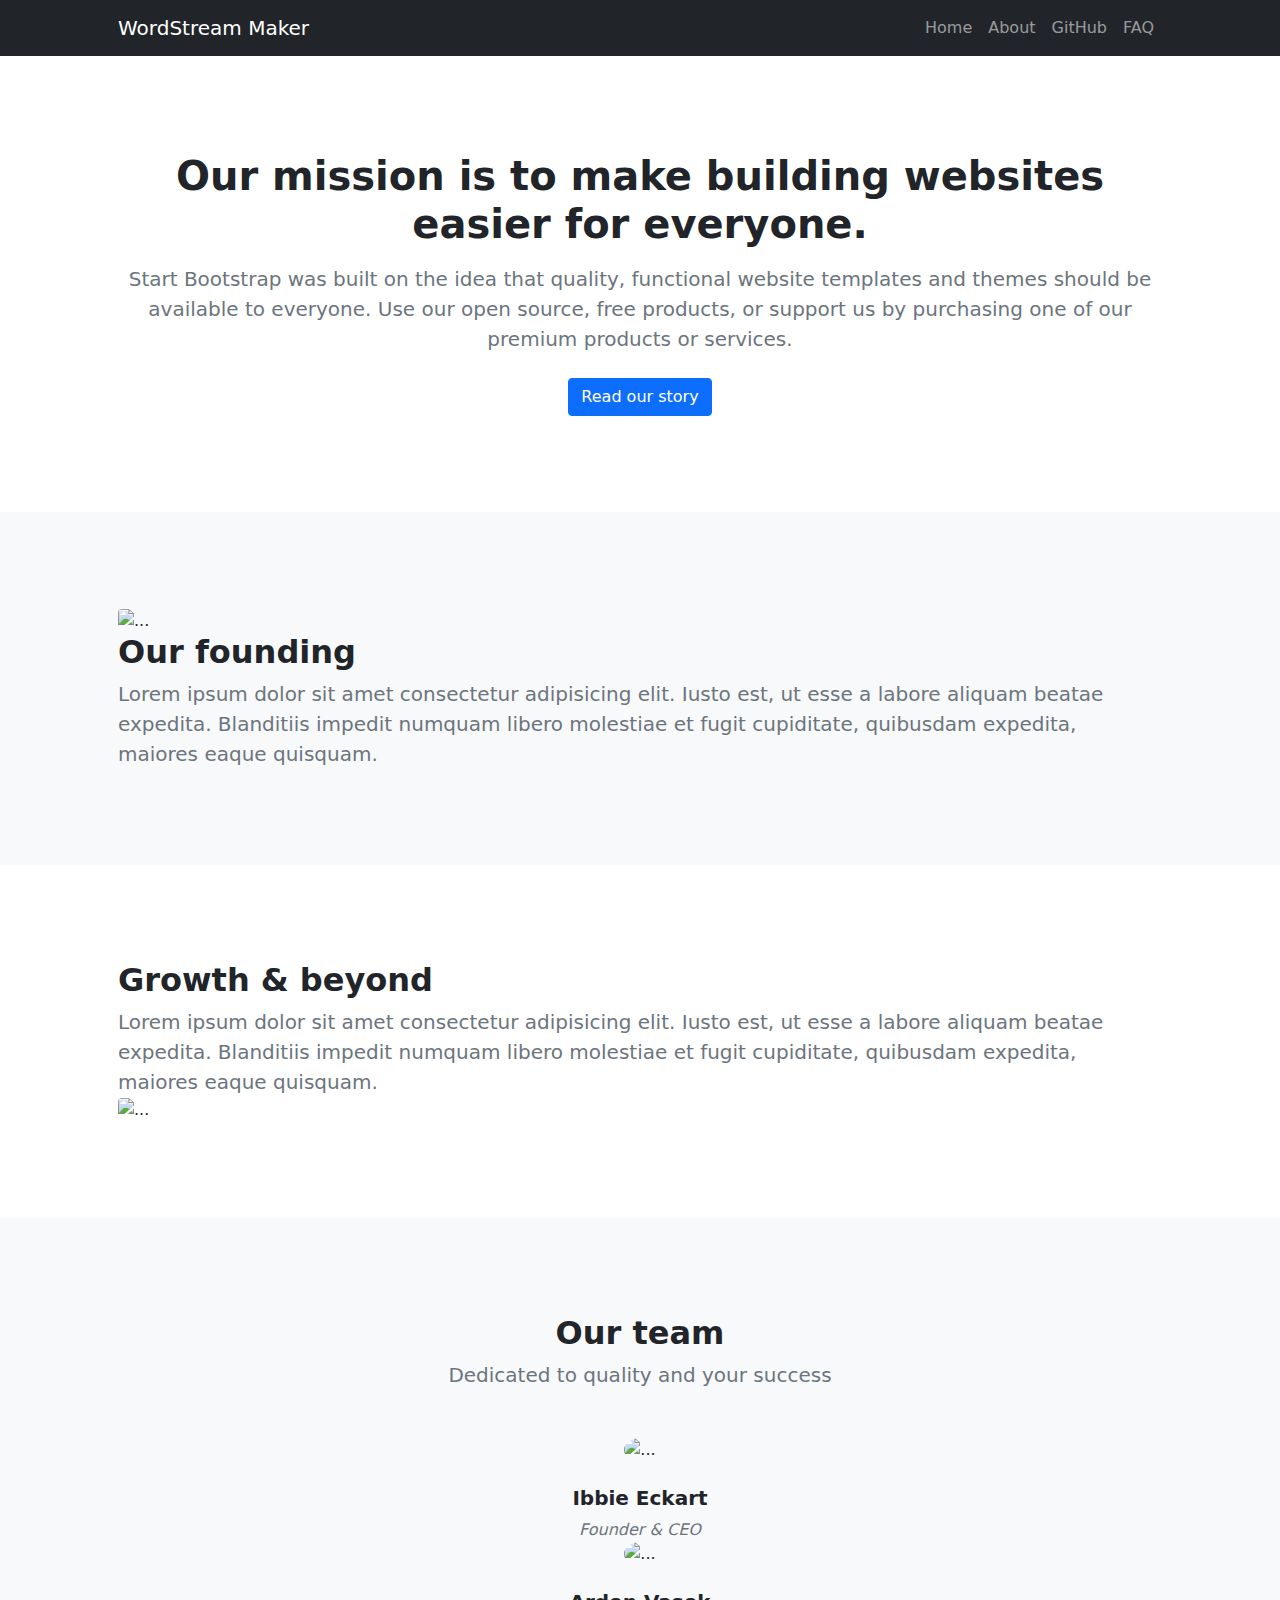
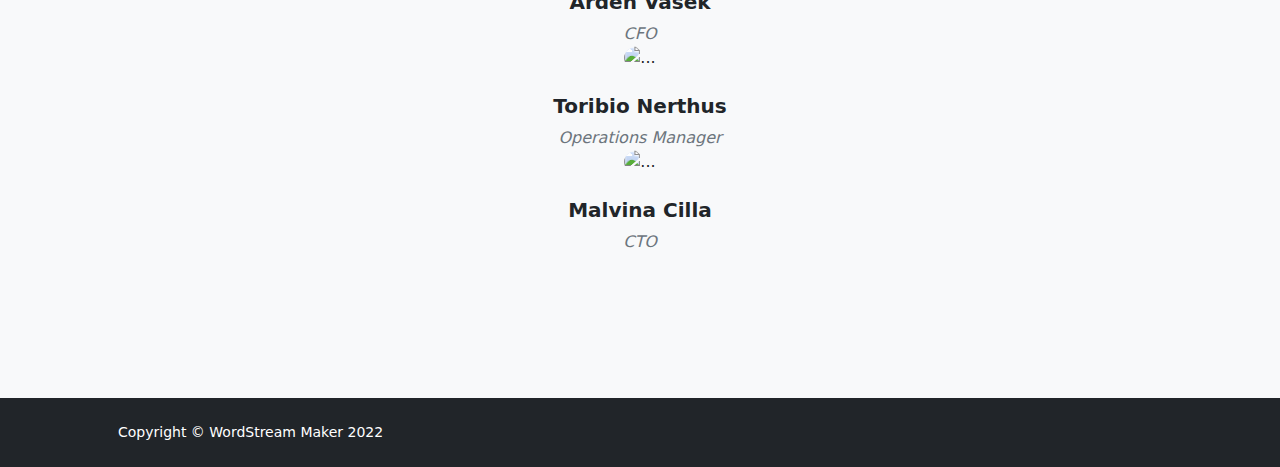
==== about.html @ 63442912 "minify css, add pages: about, faq, github" ====
<!DOCTYPE html>
<html lang="en">
    <head>
        <meta charset="utf-8" />
        <meta name="viewport" content="width=device-width, initial-scale=1, shrink-to-fit=no" />
        <meta name="description" content="" />
        <meta name="author" content="" />
		<title>WordStream Maker</title>        <!-- Favicon-->
        <link rel="icon" type="image/x-icon" href="assets/favicon.ico" />
        <!-- Bootstrap icons-->
        <link href="https://cdn.jsdelivr.net/npm/bootstrap-icons@1.5.0/font/bootstrap-icons.css" rel="stylesheet" />
        <!-- Core theme CSS (includes Bootstrap)-->
        <link href="css/template.css" rel="stylesheet" />
    </head>
    <body class="d-flex flex-column">
        <main class="flex-shrink-0">
            <!-- Navigation-->
            <nav class="navbar navbar-expand-lg navbar-dark bg-dark">
                <div class="container px-5">
                    <a class="navbar-brand" href="index.html">WordStream Maker</a>
                    <button class="navbar-toggler" type="button" data-bs-toggle="collapse" data-bs-target="#navbarSupportedContent" aria-controls="navbarSupportedContent" aria-expanded="false" aria-label="Toggle navigation"><span class="navbar-toggler-icon"></span></button>
                    <div class="collapse navbar-collapse" id="navbarSupportedContent">
                        <ul class="navbar-nav ms-auto mb-2 mb-lg-0">
                            <li class="nav-item"><a class="nav-link" href="index.html">Home</a></li>
                            <li class="nav-item"><a class="nav-link" href="about.html">About</a></li>
							<li class="nav-item"><a class="nav-link" href="https://github.com/huyen-nguyen/maker" target="_blank">GitHub</a></li>
                            <li class="nav-item"><a class="nav-link" href="faq.html">FAQ</a></li>
                        </ul>
                    </div>
                </div>
            </nav>
            <!-- Header-->
            <header class="py-5">
                <div class="container px-5">
                    <div class="row justify-content-center">
                        <div class="col-lg-8 col-xxl-6">
                            <div class="text-center my-5">
                                <h1 class="fw-bolder mb-3">Our mission is to make building websites easier for everyone.</h1>
                                <p class="lead fw-normal text-muted mb-4">Start Bootstrap was built on the idea that quality, functional website templates and themes should be available to everyone. Use our open source, free products, or support us by purchasing one of our premium products or services.</p>
                                <a class="btn btn-primary btn-lg" href="#scroll-target">Read our story</a>
                            </div>
                        </div>
                    </div>
                </div>
            </header>
            <!-- About section one-->
            <section class="py-5 bg-light" id="scroll-target">
                <div class="container px-5 my-5">
                    <div class="row gx-5 align-items-center">
                        <div class="col-lg-6"><img class="img-fluid rounded mb-5 mb-lg-0" src="https://dummyimage.com/600x400/343a40/6c757d" alt="..." /></div>
                        <div class="col-lg-6">
                            <h2 class="fw-bolder">Our founding</h2>
                            <p class="lead fw-normal text-muted mb-0">Lorem ipsum dolor sit amet consectetur adipisicing elit. Iusto est, ut esse a labore aliquam beatae expedita. Blanditiis impedit numquam libero molestiae et fugit cupiditate, quibusdam expedita, maiores eaque quisquam.</p>
                        </div>
                    </div>
                </div>
            </section>
            <!-- About section two-->
            <section class="py-5">
                <div class="container px-5 my-5">
                    <div class="row gx-5 align-items-center">
                        <div class="col-lg-6 order-first order-lg-last"><img class="img-fluid rounded mb-5 mb-lg-0" src="https://dummyimage.com/600x400/343a40/6c757d" alt="..." /></div>
                        <div class="col-lg-6">
                            <h2 class="fw-bolder">Growth &amp; beyond</h2>
                            <p class="lead fw-normal text-muted mb-0">Lorem ipsum dolor sit amet consectetur adipisicing elit. Iusto est, ut esse a labore aliquam beatae expedita. Blanditiis impedit numquam libero molestiae et fugit cupiditate, quibusdam expedita, maiores eaque quisquam.</p>
                        </div>
                    </div>
                </div>
            </section>
            <!-- Team members section-->
            <section class="py-5 bg-light">
                <div class="container px-5 my-5">
                    <div class="text-center">
                        <h2 class="fw-bolder">Our team</h2>
                        <p class="lead fw-normal text-muted mb-5">Dedicated to quality and your success</p>
                    </div>
                    <div class="row gx-5 row-cols-1 row-cols-sm-2 row-cols-xl-4 justify-content-center">
                        <div class="col mb-5 mb-5 mb-xl-0">
                            <div class="text-center">
                                <img class="img-fluid rounded-circle mb-4 px-4" src="https://dummyimage.com/150x150/ced4da/6c757d" alt="..." />
                                <h5 class="fw-bolder">Ibbie Eckart</h5>
                                <div class="fst-italic text-muted">Founder &amp; CEO</div>
                            </div>
                        </div>
                        <div class="col mb-5 mb-5 mb-xl-0">
                            <div class="text-center">
                                <img class="img-fluid rounded-circle mb-4 px-4" src="https://dummyimage.com/150x150/ced4da/6c757d" alt="..." />
                                <h5 class="fw-bolder">Arden Vasek</h5>
                                <div class="fst-italic text-muted">CFO</div>
                            </div>
                        </div>
                        <div class="col mb-5 mb-5 mb-sm-0">
                            <div class="text-center">
                                <img class="img-fluid rounded-circle mb-4 px-4" src="https://dummyimage.com/150x150/ced4da/6c757d" alt="..." />
                                <h5 class="fw-bolder">Toribio Nerthus</h5>
                                <div class="fst-italic text-muted">Operations Manager</div>
                            </div>
                        </div>
                        <div class="col mb-5">
                            <div class="text-center">
                                <img class="img-fluid rounded-circle mb-4 px-4" src="https://dummyimage.com/150x150/ced4da/6c757d" alt="..." />
                                <h5 class="fw-bolder">Malvina Cilla</h5>
                                <div class="fst-italic text-muted">CTO</div>
                            </div>
                        </div>
                    </div>
                </div>
            </section>
        </main>
        <!-- Footer-->
        <footer class="bg-dark py-4 mt-auto">
            <div class="container px-5">
                <div class="row align-items-center justify-content-between flex-column flex-sm-row">
					<div class="col-auto"><div class="small m-0 text-white">Copyright &copy; WordStream Maker 2022</div></div>
                </div>
            </div>
        </footer>
        <!-- Bootstrap core JS-->
        <script src="https://cdn.jsdelivr.net/npm/bootstrap@5.1.3/dist/js/bootstrap.bundle.min.js"></script>
        <!-- Core theme JS-->
        <script src="js/scripts.js"></script>
    </body>
</html>
---- css/template.css ----
@charset "UTF-8";/*!
* Start Bootstrap - Modern Business v5.0.6 (https://startbootstrap.com/template-overviews/modern-business)
* Copyright 2013-2022 Start Bootstrap
* Licensed under MIT (https://github.com/StartBootstrap/startbootstrap-modern-business/blob/master/LICENSE)
*//*!
 * Bootstrap v5.1.3 (https://getbootstrap.com/)
 * Copyright 2011-2021 The Bootstrap Authors
 * Copyright 2011-2021 Twitter, Inc.
 * Licensed under MIT (https://github.com/twbs/bootstrap/blob/main/LICENSE)
 */dd,legend{margin-bottom:.5rem}progress,sub,sup{vertical-align:baseline}.img-fluid,.img-thumbnail{max-width:100%;height:auto}.g-0,.gy-0,.row{--bs-gutter-y:0}.btn-check,.form-floating>label{position:absolute;pointer-events:none}.dropdown-header,.dropdown-item,.dropdown-toggle,.input-group-text,.navbar-brand{white-space:nowrap}.card,code{word-wrap:break-word}.breadcrumb,.carousel-indicators,.dropdown-menu,.nav,.navbar-nav,.pagination{list-style:none}.text-black,.text-black-50,.text-body,.text-danger,.text-dark,.text-info,.text-light,.text-muted,.text-primary,.text-reset,.text-secondary,.text-success,.text-warning,.text-white,.text-white-50{--bs-text-opacity:1}.bg-black,.bg-body,.bg-danger,.bg-dark,.bg-info,.bg-light,.bg-primary,.bg-secondary,.bg-success,.bg-transparent,.bg-warning,.bg-white{--bs-bg-opacity:1}:root{--bs-blue:#0d6efd;--bs-indigo:#6610f2;--bs-purple:#6f42c1;--bs-pink:#d63384;--bs-red:#dc3545;--bs-orange:#fd7e14;--bs-yellow:#ffc107;--bs-green:#198754;--bs-teal:#20c997;--bs-cyan:#0dcaf0;--bs-white:#fff;--bs-gray:#6c757d;--bs-gray-dark:#343a40;--bs-gray-100:#f8f9fa;--bs-gray-200:#e9ecef;--bs-gray-300:#dee2e6;--bs-gray-400:#ced4da;--bs-gray-500:#adb5bd;--bs-gray-600:#6c757d;--bs-gray-700:#495057;--bs-gray-800:#343a40;--bs-gray-900:#212529;--bs-primary:#0d6efd;--bs-secondary:#6c757d;--bs-success:#198754;--bs-info:#0dcaf0;--bs-warning:#ffc107;--bs-danger:#dc3545;--bs-light:#f8f9fa;--bs-dark:#212529;--bs-primary-rgb:13,110,253;--bs-secondary-rgb:108,117,125;--bs-success-rgb:25,135,84;--bs-info-rgb:13,202,240;--bs-warning-rgb:255,193,7;--bs-danger-rgb:220,53,69;--bs-light-rgb:248,249,250;--bs-dark-rgb:33,37,41;--bs-white-rgb:255,255,255;--bs-black-rgb:0,0,0;--bs-body-color-rgb:33,37,41;--bs-body-bg-rgb:255,255,255;--bs-font-sans-serif:system-ui,-apple-system,"Segoe UI",Roboto,"Helvetica Neue",Arial,"Noto Sans","Liberation Sans",sans-serif,"Apple Color Emoji","Segoe UI Emoji","Segoe UI Symbol","Noto Color Emoji";--bs-font-monospace:SFMono-Regular,Menlo,Monaco,Consolas,"Liberation Mono","Courier New",monospace;--bs-gradient:linear-gradient(180deg, rgba(255, 255, 255, 0.15), rgba(255, 255, 255, 0));--bs-body-font-family:var(--bs-font-sans-serif);--bs-body-font-size:1rem;--bs-body-font-weight:400;--bs-body-line-height:1.5;--bs-body-color:#212529;--bs-body-bg:#fff}*,::after,::before{box-sizing:border-box}@media (prefers-reduced-motion:no-preference){:root{scroll-behavior:smooth}}body{margin:0;font-family:var(--bs-body-font-family);font-size:var(--bs-body-font-size);font-weight:var(--bs-body-font-weight);line-height:var(--bs-body-line-height);color:var(--bs-body-color);text-align:var(--bs-body-text-align);background-color:var(--bs-body-bg);-webkit-text-size-adjust:100%;-webkit-tap-highlight-color:transparent}.alert-heading,a>code,hr,pre code{color:inherit}hr{margin:1rem 0;background-color:currentColor;border:0;opacity:.25}hr:not([size]){height:1px}.h1,.h2,.h3,.h4,.h5,.h6,h1,h2,h3,h4,h5,h6{margin-top:0;margin-bottom:.5rem;font-weight:500;line-height:1.2}address,dl,ol,p,ul{margin-bottom:1rem}.alert-link,dt,kbd kbd{font-weight:700}address,legend{line-height:inherit}.h1,h1{font-size:calc(1.375rem + 1.5vw)}.h2,h2{font-size:calc(1.325rem + .9vw)}.h3,h3{font-size:calc(1.3rem + .6vw)}.h4,h4{font-size:calc(1.275rem + .3vw)}.h5,h5{font-size:1.25rem}.h6,h6{font-size:1rem}dl,ol,p,ul{margin-top:0}abbr[data-bs-original-title],abbr[title]{-webkit-text-decoration:underline dotted;text-decoration:underline dotted;cursor:help;-webkit-text-decoration-skip-ink:none;text-decoration-skip-ink:none}.btn,.form-control-color:not(:disabled):not([readonly]),.form-control[type=file]:not(:disabled):not([readonly]),[role=button],[type=button]:not(:disabled),[type=reset]:not(:disabled),[type=submit]:not(:disabled),button:not(:disabled),summary{cursor:pointer}address{font-style:normal}ol,ul{padding-left:2rem}.accordion-header,.blockquote>:last-child,.card-text:last-child,ol ol,ol ul,ul ol,ul ul{margin-bottom:0}dd{margin-left:0}blockquote,figure{margin:0 0 1rem}.blockquote,.blockquote-footer,pre{margin-bottom:1rem}b,strong{font-weight:bolder}.small,small{font-size:.875em}.mark,mark{padding:.2em;background-color:#fcf8e3}sub,sup{position:relative;font-size:.75em;line-height:0}sub{bottom:-.25em}sup{top:-.5em}a{color:#0d6efd;text-decoration:underline}.btn-link:hover,.link-primary:focus,.link-primary:hover,.nav-link:focus,.nav-link:hover,a:hover{color:#0a58ca}a:not([href]):not([class]),a:not([href]):not([class]):hover{color:inherit;text-decoration:none}code,kbd,pre,samp{font-family:var(--bs-font-monospace);font-size:1em;direction:ltr;unicode-bidi:bidi-override}code,kbd,pre{font-size:.875em}pre{display:block;margin-top:0;overflow:auto}pre code{font-size:inherit;word-break:normal}code{color:#d63384}kbd{padding:.2rem .4rem;color:#fff;background-color:#212529;border-radius:.2rem}kbd kbd{padding:0;font-size:1em}img,svg{vertical-align:middle}table{caption-side:bottom;border-collapse:collapse}caption{padding-top:.5rem;padding-bottom:.5rem;color:#6c757d;text-align:left}th{text-align:inherit;text-align:-webkit-match-parent}tbody,td,tfoot,th,thead,tr{border:0 solid;border-color:inherit}.figure,.list-inline-item,label,output{display:inline-block}.accordion-flush .accordion-item .accordion-button,.list-group-flush,.modal-fullscreen .modal-footer,.modal-fullscreen .modal-header,button{border-radius:0}fieldset,iframe{border:0}.form-range:focus,button:focus:not(:focus-visible){outline:0}button,input,optgroup,select,textarea{margin:0;font-family:inherit;font-size:inherit;line-height:inherit}button,select{text-transform:none}select{word-wrap:normal}.carousel-indicators .active,select:disabled{opacity:1}[list]::-webkit-calendar-picker-indicator{display:none}[type=button],[type=reset],[type=submit],button{-webkit-appearance:button}::-moz-focus-inner{padding:0;border-style:none}textarea{resize:vertical}fieldset{min-width:0;padding:0;margin:0}legend{float:left;width:100%;padding:0;font-size:calc(1.275rem + .3vw)}legend+*{clear:left}::-webkit-datetime-edit-day-field,::-webkit-datetime-edit-fields-wrapper,::-webkit-datetime-edit-hour-field,::-webkit-datetime-edit-minute,::-webkit-datetime-edit-month-field,::-webkit-datetime-edit-text,::-webkit-datetime-edit-year-field{padding:0}::-webkit-inner-spin-button{height:auto}[type=search]{outline-offset:-2px;-webkit-appearance:textfield}::-webkit-search-decoration{-webkit-appearance:none}::-webkit-color-swatch-wrapper{padding:0}::-webkit-file-upload-button{font:inherit;font:inherit;-webkit-appearance:button}::file-selector-button{font:inherit}.display-1,.display-2,.display-3,.display-4,.display-5,.display-6{font-weight:300;line-height:1.2}summary{display:list-item}.d-none,[hidden]{display:none!important}.lead{font-size:1.25rem;font-weight:300}.display-1{font-size:calc(1.625rem + 4.5vw)}.display-2{font-size:calc(1.575rem + 3.9vw)}.display-3{font-size:calc(1.525rem + 3.3vw)}.display-4{font-size:calc(1.475rem + 2.7vw)}.display-5{font-size:calc(1.425rem + 2.1vw)}.display-6{font-size:calc(1.375rem + 1.5vw)}.btn,.btn-link,.dropdown-item,.form-control,.form-select{font-weight:400}.list-inline,.list-unstyled{padding-left:0;list-style:none}.list-inline-item:not(:last-child){margin-right:.5rem}.initialism{font-size:.875em;text-transform:uppercase}.blockquote{font-size:1.25rem}.blockquote-footer,.figure-caption{font-size:.875em;color:#6c757d}.blockquote-footer{margin-top:-1rem}.blockquote-footer::before{content:"— "}.img-thumbnail{padding:.25rem;background-color:#fff;border:1px solid #dee2e6;border-radius:.25rem}.figure-img{margin-bottom:.5rem;line-height:1}.container,.container-fluid,.container-lg,.container-md,.container-sm,.container-xl,.container-xxl{width:100%;padding-right:var(--bs-gutter-x,.75rem);padding-left:var(--bs-gutter-x,.75rem);margin-right:auto;margin-left:auto}@media (min-width:576px){.container,.container-sm{max-width:540px}.col-sm{flex:1 0 0%}.col-sm-auto,.row-cols-sm-auto>*{flex:0 0 auto;width:auto}.col-sm-12,.row-cols-sm-1>*{flex:0 0 auto;width:100%}.col-sm-6,.row-cols-sm-2>*{flex:0 0 auto;width:50%}.row-cols-sm-3>*{flex:0 0 auto;width:33.3333333333%}.col-sm-3,.row-cols-sm-4>*{flex:0 0 auto;width:25%}.row-cols-sm-5>*{flex:0 0 auto;width:20%}.row-cols-sm-6>*{flex:0 0 auto;width:16.6666666667%}.col-sm-1{flex:0 0 auto;width:8.33333333%}.col-sm-2{flex:0 0 auto;width:16.66666667%}.col-sm-4{flex:0 0 auto;width:33.33333333%}.col-sm-5{flex:0 0 auto;width:41.66666667%}.col-sm-7{flex:0 0 auto;width:58.33333333%}.col-sm-8{flex:0 0 auto;width:66.66666667%}.col-sm-9{flex:0 0 auto;width:75%}.col-sm-10{flex:0 0 auto;width:83.33333333%}.col-sm-11{flex:0 0 auto;width:91.66666667%}.offset-sm-0{margin-left:0}.offset-sm-1{margin-left:8.33333333%}.offset-sm-2{margin-left:16.66666667%}.offset-sm-3{margin-left:25%}.offset-sm-4{margin-left:33.33333333%}.offset-sm-5{margin-left:41.66666667%}.offset-sm-6{margin-left:50%}.offset-sm-7{margin-left:58.33333333%}.offset-sm-8{margin-left:66.66666667%}.offset-sm-9{margin-left:75%}.offset-sm-10{margin-left:83.33333333%}.offset-sm-11{margin-left:91.66666667%}.g-sm-0,.gx-sm-0{--bs-gutter-x:0}.g-sm-0,.gy-sm-0{--bs-gutter-y:0}.g-sm-1,.gx-sm-1{--bs-gutter-x:0.25rem}.g-sm-1,.gy-sm-1{--bs-gutter-y:0.25rem}.g-sm-2,.gx-sm-2{--bs-gutter-x:0.5rem}.g-sm-2,.gy-sm-2{--bs-gutter-y:0.5rem}.g-sm-3,.gx-sm-3{--bs-gutter-x:1rem}.g-sm-3,.gy-sm-3{--bs-gutter-y:1rem}.g-sm-4,.gx-sm-4{--bs-gutter-x:1.5rem}.g-sm-4,.gy-sm-4{--bs-gutter-y:1.5rem}.g-sm-5,.gx-sm-5{--bs-gutter-x:3rem}.g-sm-5,.gy-sm-5{--bs-gutter-y:3rem}}@media (min-width:768px){.container,.container-md,.container-sm{max-width:720px}.col-md{flex:1 0 0%}.col-md-auto,.row-cols-md-auto>*{flex:0 0 auto;width:auto}.col-md-12,.row-cols-md-1>*{flex:0 0 auto;width:100%}.col-md-6,.row-cols-md-2>*{flex:0 0 auto;width:50%}.row-cols-md-3>*{flex:0 0 auto;width:33.3333333333%}.col-md-3,.row-cols-md-4>*{flex:0 0 auto;width:25%}.row-cols-md-5>*{flex:0 0 auto;width:20%}.row-cols-md-6>*{flex:0 0 auto;width:16.6666666667%}.col-md-1{flex:0 0 auto;width:8.33333333%}.col-md-2{flex:0 0 auto;width:16.66666667%}.col-md-4{flex:0 0 auto;width:33.33333333%}.col-md-5{flex:0 0 auto;width:41.66666667%}.col-md-7{flex:0 0 auto;width:58.33333333%}.col-md-8{flex:0 0 auto;width:66.66666667%}.col-md-9{flex:0 0 auto;width:75%}.col-md-10{flex:0 0 auto;width:83.33333333%}.col-md-11{flex:0 0 auto;width:91.66666667%}.offset-md-0{margin-left:0}.offset-md-1{margin-left:8.33333333%}.offset-md-2{margin-left:16.66666667%}.offset-md-3{margin-left:25%}.offset-md-4{margin-left:33.33333333%}.offset-md-5{margin-left:41.66666667%}.offset-md-6{margin-left:50%}.offset-md-7{margin-left:58.33333333%}.offset-md-8{margin-left:66.66666667%}.offset-md-9{margin-left:75%}.offset-md-10{margin-left:83.33333333%}.offset-md-11{margin-left:91.66666667%}.g-md-0,.gx-md-0{--bs-gutter-x:0}.g-md-0,.gy-md-0{--bs-gutter-y:0}.g-md-1,.gx-md-1{--bs-gutter-x:0.25rem}.g-md-1,.gy-md-1{--bs-gutter-y:0.25rem}.g-md-2,.gx-md-2{--bs-gutter-x:0.5rem}.g-md-2,.gy-md-2{--bs-gutter-y:0.5rem}.g-md-3,.gx-md-3{--bs-gutter-x:1rem}.g-md-3,.gy-md-3{--bs-gutter-y:1rem}.g-md-4,.gx-md-4{--bs-gutter-x:1.5rem}.g-md-4,.gy-md-4{--bs-gutter-y:1.5rem}.g-md-5,.gx-md-5{--bs-gutter-x:3rem}.g-md-5,.gy-md-5{--bs-gutter-y:3rem}}@media (min-width:992px){.container,.container-lg,.container-md,.container-sm{max-width:960px}.col-lg{flex:1 0 0%}.col-lg-auto,.row-cols-lg-auto>*{flex:0 0 auto;width:auto}.col-lg-12,.row-cols-lg-1>*{flex:0 0 auto;width:100%}.col-lg-6,.row-cols-lg-2>*{flex:0 0 auto;width:50%}.row-cols-lg-3>*{flex:0 0 auto;width:33.3333333333%}.col-lg-3,.row-cols-lg-4>*{flex:0 0 auto;width:25%}.row-cols-lg-5>*{flex:0 0 auto;width:20%}.row-cols-lg-6>*{flex:0 0 auto;width:16.6666666667%}.col-lg-1{flex:0 0 auto;width:8.33333333%}.col-lg-2{flex:0 0 auto;width:16.66666667%}.col-lg-4{flex:0 0 auto;width:33.33333333%}.col-lg-5{flex:0 0 auto;width:41.66666667%}.col-lg-7{flex:0 0 auto;width:58.33333333%}.col-lg-8{flex:0 0 auto;width:66.66666667%}.col-lg-9{flex:0 0 auto;width:75%}.col-lg-10{flex:0 0 auto;width:83.33333333%}.col-lg-11{flex:0 0 auto;width:91.66666667%}.offset-lg-0{margin-left:0}.offset-lg-1{margin-left:8.33333333%}.offset-lg-2{margin-left:16.66666667%}.offset-lg-3{margin-left:25%}.offset-lg-4{margin-left:33.33333333%}.offset-lg-5{margin-left:41.66666667%}.offset-lg-6{margin-left:50%}.offset-lg-7{margin-left:58.33333333%}.offset-lg-8{margin-left:66.66666667%}.offset-lg-9{margin-left:75%}.offset-lg-10{margin-left:83.33333333%}.offset-lg-11{margin-left:91.66666667%}.g-lg-0,.gx-lg-0{--bs-gutter-x:0}.g-lg-0,.gy-lg-0{--bs-gutter-y:0}.g-lg-1,.gx-lg-1{--bs-gutter-x:0.25rem}.g-lg-1,.gy-lg-1{--bs-gutter-y:0.25rem}.g-lg-2,.gx-lg-2{--bs-gutter-x:0.5rem}.g-lg-2,.gy-lg-2{--bs-gutter-y:0.5rem}.g-lg-3,.gx-lg-3{--bs-gutter-x:1rem}.g-lg-3,.gy-lg-3{--bs-gutter-y:1rem}.g-lg-4,.gx-lg-4{--bs-gutter-x:1.5rem}.g-lg-4,.gy-lg-4{--bs-gutter-y:1.5rem}.g-lg-5,.gx-lg-5{--bs-gutter-x:3rem}.g-lg-5,.gy-lg-5{--bs-gutter-y:3rem}}@media (min-width:1200px){.display-6,.h1,h1{font-size:2.5rem}.h2,h2{font-size:2rem}.h3,h3{font-size:1.75rem}.h4,h4,legend{font-size:1.5rem}.display-1{font-size:5rem}.display-2{font-size:4.5rem}.display-3{font-size:4rem}.display-4{font-size:3.5rem}.display-5{font-size:3rem}.container,.container-lg,.container-md,.container-sm,.container-xl{max-width:1140px}.col-xl{flex:1 0 0%}.col-xl-auto,.row-cols-xl-auto>*{flex:0 0 auto;width:auto}.col-xl-12,.row-cols-xl-1>*{flex:0 0 auto;width:100%}.col-xl-6,.row-cols-xl-2>*{flex:0 0 auto;width:50%}.row-cols-xl-3>*{flex:0 0 auto;width:33.3333333333%}.col-xl-3,.row-cols-xl-4>*{flex:0 0 auto;width:25%}.row-cols-xl-5>*{flex:0 0 auto;width:20%}.row-cols-xl-6>*{flex:0 0 auto;width:16.6666666667%}.col-xl-1{flex:0 0 auto;width:8.33333333%}.col-xl-2{flex:0 0 auto;width:16.66666667%}.col-xl-4{flex:0 0 auto;width:33.33333333%}.col-xl-5{flex:0 0 auto;width:41.66666667%}.col-xl-7{flex:0 0 auto;width:58.33333333%}.col-xl-8{flex:0 0 auto;width:66.66666667%}.col-xl-9{flex:0 0 auto;width:75%}.col-xl-10{flex:0 0 auto;width:83.33333333%}.col-xl-11{flex:0 0 auto;width:91.66666667%}.offset-xl-0{margin-left:0}.offset-xl-1{margin-left:8.33333333%}.offset-xl-2{margin-left:16.66666667%}.offset-xl-3{margin-left:25%}.offset-xl-4{margin-left:33.33333333%}.offset-xl-5{margin-left:41.66666667%}.offset-xl-6{margin-left:50%}.offset-xl-7{margin-left:58.33333333%}.offset-xl-8{margin-left:66.66666667%}.offset-xl-9{margin-left:75%}.offset-xl-10{margin-left:83.33333333%}.offset-xl-11{margin-left:91.66666667%}.g-xl-0,.gx-xl-0{--bs-gutter-x:0}.g-xl-0,.gy-xl-0{--bs-gutter-y:0}.g-xl-1,.gx-xl-1{--bs-gutter-x:0.25rem}.g-xl-1,.gy-xl-1{--bs-gutter-y:0.25rem}.g-xl-2,.gx-xl-2{--bs-gutter-x:0.5rem}.g-xl-2,.gy-xl-2{--bs-gutter-y:0.5rem}.g-xl-3,.gx-xl-3{--bs-gutter-x:1rem}.g-xl-3,.gy-xl-3{--bs-gutter-y:1rem}.g-xl-4,.gx-xl-4{--bs-gutter-x:1.5rem}.g-xl-4,.gy-xl-4{--bs-gutter-y:1.5rem}.g-xl-5,.gx-xl-5{--bs-gutter-x:3rem}.g-xl-5,.gy-xl-5{--bs-gutter-y:3rem}}.row{--bs-gutter-x:1.5rem;display:flex;flex-wrap:wrap;margin-top:calc(-1 * var(--bs-gutter-y));margin-right:calc(-.5 * var(--bs-gutter-x));margin-left:calc(-.5 * var(--bs-gutter-x))}.row>*{flex-shrink:0;width:100%;max-width:100%;padding-right:calc(var(--bs-gutter-x) * .5);padding-left:calc(var(--bs-gutter-x) * .5);margin-top:var(--bs-gutter-y)}.col{flex:1 0 0%}.col-auto,.row-cols-auto>*{flex:0 0 auto;width:auto}.col-12,.row-cols-1>*{flex:0 0 auto;width:100%}.col-6,.row-cols-2>*{flex:0 0 auto;width:50%}.row-cols-3>*{flex:0 0 auto;width:33.3333333333%}.col-3,.row-cols-4>*{flex:0 0 auto;width:25%}.row-cols-5>*{flex:0 0 auto;width:20%}.row-cols-6>*{flex:0 0 auto;width:16.6666666667%}.col-1,.col-2{flex:0 0 auto}.col-1{width:8.33333333%}.col-2{width:16.66666667%}.col-4,.col-5{flex:0 0 auto}.col-4{width:33.33333333%}.col-5{width:41.66666667%}.col-7,.col-8{flex:0 0 auto}.col-7{width:58.33333333%}.col-8{width:66.66666667%}.col-9{flex:0 0 auto;width:75%}.col-10{flex:0 0 auto;width:83.33333333%}.col-11{flex:0 0 auto;width:91.66666667%}.offset-1{margin-left:8.33333333%}.offset-2{margin-left:16.66666667%}.offset-3{margin-left:25%}.offset-4{margin-left:33.33333333%}.offset-5{margin-left:41.66666667%}.offset-6{margin-left:50%}.offset-7{margin-left:58.33333333%}.offset-8{margin-left:66.66666667%}.offset-9{margin-left:75%}.offset-10{margin-left:83.33333333%}.offset-11{margin-left:91.66666667%}.g-0,.gx-0{--bs-gutter-x:0}.g-1,.gx-1{--bs-gutter-x:0.25rem}.g-1,.gy-1{--bs-gutter-y:0.25rem}.g-2,.gx-2{--bs-gutter-x:0.5rem}.g-2,.gy-2{--bs-gutter-y:0.5rem}.g-3,.gx-3{--bs-gutter-x:1rem}.g-3,.gy-3{--bs-gutter-y:1rem}.g-4,.gx-4{--bs-gutter-x:1.5rem}.g-4,.gy-4{--bs-gutter-y:1.5rem}.g-5,.gx-5{--bs-gutter-x:3rem}.g-5,.gy-5{--bs-gutter-y:3rem}.table{--bs-table-bg:transparent;--bs-table-accent-bg:transparent;--bs-table-striped-color:#212529;--bs-table-striped-bg:rgba(0, 0, 0, 0.05);--bs-table-active-color:#212529;--bs-table-active-bg:rgba(0, 0, 0, 0.1);--bs-table-hover-color:#212529;--bs-table-hover-bg:rgba(0, 0, 0, 0.075);width:100%;margin-bottom:1rem;color:#212529;vertical-align:top;border-color:#dee2e6}.table>:not(caption)>*>*{padding:.5rem;background-color:var(--bs-table-bg);border-bottom-width:1px;box-shadow:inset 0 0 0 9999px var(--bs-table-accent-bg)}.table>tbody{vertical-align:inherit}.table>thead{vertical-align:bottom}.table>:not(:first-child){border-top:2px solid currentColor}.caption-top{caption-side:top}.table-sm>:not(caption)>*>*{padding:.25rem}.table-bordered>:not(caption)>*{border-width:1px 0}.table-bordered>:not(caption)>*>*{border-width:0 1px}.list-group-flush>.list-group-item:last-child,.table-borderless>:not(caption)>*>*{border-bottom-width:0}.list-group-item+.list-group-item,.table-borderless>:not(:first-child){border-top-width:0}.table-striped>tbody>tr:nth-of-type(odd)>*{--bs-table-accent-bg:var(--bs-table-striped-bg);color:var(--bs-table-striped-color)}.table-active{--bs-table-accent-bg:var(--bs-table-active-bg);color:var(--bs-table-active-color)}.table-danger,.table-info,.table-light,.table-primary,.table-secondary,.table-success,.table-warning{--bs-table-striped-color:#000;--bs-table-active-color:#000;--bs-table-hover-color:#000;color:#000}.table-hover>tbody>tr:hover>*{--bs-table-accent-bg:var(--bs-table-hover-bg);color:var(--bs-table-hover-color)}.table-primary{--bs-table-bg:#cfe2ff;--bs-table-striped-bg:#c5d7f2;--bs-table-active-bg:#bacbe6;--bs-table-hover-bg:#bfd1ec;border-color:#bacbe6}.table-secondary{--bs-table-bg:#e2e3e5;--bs-table-striped-bg:#d7d8da;--bs-table-active-bg:#cbccce;--bs-table-hover-bg:#d1d2d4;border-color:#cbccce}.table-success{--bs-table-bg:#d1e7dd;--bs-table-striped-bg:#c7dbd2;--bs-table-active-bg:#bcd0c7;--bs-table-hover-bg:#c1d6cc;border-color:#bcd0c7}.table-info{--bs-table-bg:#cff4fc;--bs-table-striped-bg:#c5e8ef;--bs-table-active-bg:#badce3;--bs-table-hover-bg:#bfe2e9;border-color:#badce3}.table-warning{--bs-table-bg:#fff3cd;--bs-table-striped-bg:#f2e7c3;--bs-table-active-bg:#e6dbb9;--bs-table-hover-bg:#ece1be;border-color:#e6dbb9}.table-danger{--bs-table-bg:#f8d7da;--bs-table-striped-bg:#eccccf;--bs-table-active-bg:#dfc2c4;--bs-table-hover-bg:#e5c7ca;border-color:#dfc2c4}.table-light{--bs-table-bg:#f8f9fa;--bs-table-striped-bg:#ecedee;--bs-table-active-bg:#dfe0e1;--bs-table-hover-bg:#e5e6e7;border-color:#dfe0e1}.table-dark{--bs-table-bg:#212529;--bs-table-striped-bg:#2c3034;--bs-table-striped-color:#fff;--bs-table-active-bg:#373b3e;--bs-table-active-color:#fff;--bs-table-hover-bg:#323539;--bs-table-hover-color:#fff;color:#fff;border-color:#373b3e}.table-responsive{overflow-x:auto;-webkit-overflow-scrolling:touch}.collapsing,.form-control[type=file]{overflow:hidden}.card-title,.form-label{margin-bottom:.5rem}.col-form-label{padding-top:calc(.375rem + 1px);padding-bottom:calc(.375rem + 1px);margin-bottom:0;font-size:inherit;line-height:1.5}.col-form-label-lg{padding-top:calc(.5rem + 1px);padding-bottom:calc(.5rem + 1px);font-size:1.25rem}.col-form-label-sm{padding-top:calc(.25rem + 1px);padding-bottom:calc(.25rem + 1px);font-size:.875rem}.form-text{margin-top:.25rem;font-size:.875em;color:#6c757d}.form-control,.form-control:focus{color:#212529;background-color:#fff}.form-control{display:block;width:100%;padding:.375rem .75rem;font-size:1rem;line-height:1.5;background-clip:padding-box;border:1px solid #ced4da;-webkit-appearance:none;-moz-appearance:none;appearance:none;border-radius:.25rem;transition:border-color .15s ease-in-out,box-shadow .15s ease-in-out}.form-control:focus{border-color:#86b7fe;outline:0;box-shadow:0 0 0 .25rem rgba(13,110,253,.25)}.form-control::-webkit-date-and-time-value{height:1.5em}.form-control::-moz-placeholder{color:#6c757d;opacity:1}.form-control:-ms-input-placeholder{color:#6c757d;opacity:1}.form-control::placeholder{color:#6c757d;opacity:1}.form-control-plaintext,.form-select{color:#212529;display:block;line-height:1.5}.form-control:disabled,.form-control[readonly]{background-color:#e9ecef;opacity:1}.btn-close,.form-check-input:disabled~.form-check-label,.form-check-input[disabled]~.form-check-label,.modal-backdrop.show,.offcanvas-backdrop.show{opacity:.5}.form-control::file-selector-button{padding:.375rem .75rem;margin:-.375rem -.75rem;-webkit-margin-end:.75rem;margin-inline-end:.75rem;color:#212529;background-color:#e9ecef;pointer-events:none;border:0 solid;border-inline-end-width:1px;border-radius:0;transition:color .15s ease-in-out,background-color .15s ease-in-out,border-color .15s ease-in-out,box-shadow .15s ease-in-out;border-color:inherit}@media (prefers-reduced-motion:reduce){.form-control{transition:none}.form-control::-webkit-file-upload-button{-webkit-transition:none;transition:none}.form-control::file-selector-button{transition:none}}.form-control:hover:not(:disabled):not([readonly])::file-selector-button{background-color:#dde0e3}.form-control::-webkit-file-upload-button{padding:.375rem .75rem;margin:-.375rem -.75rem;-webkit-margin-end:.75rem;margin-inline-end:.75rem;color:#212529;background-color:#e9ecef;pointer-events:none;border:0 solid;border-inline-end-width:1px;border-radius:0;-webkit-transition:color .15s ease-in-out,background-color .15s ease-in-out,border-color .15s ease-in-out,box-shadow .15s ease-in-out;transition:color .15s ease-in-out,background-color .15s ease-in-out,border-color .15s ease-in-out,box-shadow .15s ease-in-out;border-color:inherit}.form-control:hover:not(:disabled):not([readonly])::-webkit-file-upload-button{background-color:#dde0e3}.form-control-plaintext{width:100%;padding:.375rem 0;margin-bottom:0;background-color:transparent;border:solid transparent;border-width:1px 0}.form-check-input,.form-select{background-color:#fff;-moz-appearance:none;background-repeat:no-repeat}.form-control-plaintext.form-control-lg,.form-control-plaintext.form-control-sm,.navbar-nav .nav-link{padding-right:0;padding-left:0}.form-control-sm{min-height:calc(1.5em + .5rem + 2px);padding:.25rem .5rem;font-size:.875rem;border-radius:.2rem}.form-control-sm::file-selector-button{padding:.25rem .5rem;margin:-.25rem -.5rem;-webkit-margin-end:.5rem;margin-inline-end:.5rem}.form-control-sm::-webkit-file-upload-button{padding:.25rem .5rem;margin:-.25rem -.5rem;-webkit-margin-end:.5rem;margin-inline-end:.5rem}.form-control-lg{min-height:calc(1.5em + 1rem + 2px);padding:.5rem 1rem;font-size:1.25rem;border-radius:.3rem}.form-control-lg::file-selector-button{padding:.5rem 1rem;margin:-.5rem -1rem;-webkit-margin-end:1rem;margin-inline-end:1rem}.form-control-lg::-webkit-file-upload-button{padding:.5rem 1rem;margin:-.5rem -1rem;-webkit-margin-end:1rem;margin-inline-end:1rem}textarea.form-control{min-height:calc(1.5em + .75rem + 2px)}textarea.form-control-sm{min-height:calc(1.5em + .5rem + 2px)}textarea.form-control-lg{min-height:calc(1.5em + 1rem + 2px)}.form-control-color{width:3rem;height:auto;padding:.375rem}.form-control-color::-moz-color-swatch{height:1.5em;border-radius:.25rem}.form-control-color::-webkit-color-swatch{height:1.5em;border-radius:.25rem}.form-select{width:100%;padding:.375rem 2.25rem .375rem .75rem;-moz-padding-start:calc(0.75rem - 3px);font-size:1rem;background-image:url("data:image/svg+xml,%3csvg xmlns='http://www.w3.org/2000/svg' viewBox='0 0 16 16'%3e%3cpath fill='none' stroke='%23343a40' stroke-linecap='round' stroke-linejoin='round' stroke-width='2' d='M2 5l6 6 6-6'/%3e%3c/svg%3e");background-position:right .75rem center;background-size:16px 12px;border:1px solid #ced4da;border-radius:.25rem;transition:border-color .15s ease-in-out,box-shadow .15s ease-in-out;-webkit-appearance:none;appearance:none}.form-check-input:focus,.form-select:focus{border-color:#86b7fe;outline:0;box-shadow:0 0 0 .25rem rgba(13,110,253,.25)}.form-select[multiple],.form-select[size]:not([size="1"]){padding-right:.75rem;background-image:none}.form-select:disabled{background-color:#e9ecef}.form-select:-moz-focusring{color:transparent;text-shadow:0 0 0 #212529}.form-select-sm{padding-top:.25rem;padding-bottom:.25rem;padding-left:.5rem;font-size:.875rem;border-radius:.2rem}.form-select-lg{padding-top:.5rem;padding-bottom:.5rem;padding-left:1rem;font-size:1.25rem;border-radius:.3rem}.form-check{display:block;min-height:1.5rem;padding-left:1.5em;margin-bottom:.125rem}.form-check .form-check-input{float:left;margin-left:-1.5em}.form-check-input{width:1em;height:1em;margin-top:.25em;vertical-align:top;background-position:center;background-size:contain;border:1px solid rgba(0,0,0,.25);-webkit-appearance:none;appearance:none;-webkit-print-color-adjust:exact;color-adjust:exact}.form-check-input[type=checkbox]{border-radius:.25em}.form-check-input[type=radio]{border-radius:50%}.form-check-input:active{filter:brightness(90%)}.form-check-input:checked{background-color:#0d6efd;border-color:#0d6efd}.form-check-input:checked[type=checkbox]{background-image:url("data:image/svg+xml,%3csvg xmlns='http://www.w3.org/2000/svg' viewBox='0 0 20 20'%3e%3cpath fill='none' stroke='%23fff' stroke-linecap='round' stroke-linejoin='round' stroke-width='3' d='M6 10l3 3l6-6'/%3e%3c/svg%3e")}.form-check-input:checked[type=radio]{background-image:url("data:image/svg+xml,%3csvg xmlns='http://www.w3.org/2000/svg' viewBox='-4 -4 8 8'%3e%3ccircle r='2' fill='%23fff'/%3e%3c/svg%3e")}.form-check-input[type=checkbox]:indeterminate{background-color:#0d6efd;border-color:#0d6efd;background-image:url("data:image/svg+xml,%3csvg xmlns='http://www.w3.org/2000/svg' viewBox='0 0 20 20'%3e%3cpath fill='none' stroke='%23fff' stroke-linecap='round' stroke-linejoin='round' stroke-width='3' d='M6 10h8'/%3e%3c/svg%3e")}.form-check-input:disabled{pointer-events:none;filter:none;opacity:.5}.form-switch{padding-left:2.5em}.form-switch .form-check-input{width:2em;margin-left:-2.5em;background-image:url("data:image/svg+xml,%3csvg xmlns='http://www.w3.org/2000/svg' viewBox='-4 -4 8 8'%3e%3ccircle r='3' fill='rgba%280, 0, 0, 0.25%29'/%3e%3c/svg%3e");background-position:left center;border-radius:2em;transition:background-position .15s ease-in-out}.form-switch .form-check-input:focus{background-image:url("data:image/svg+xml,%3csvg xmlns='http://www.w3.org/2000/svg' viewBox='-4 -4 8 8'%3e%3ccircle r='3' fill='%2386b7fe'/%3e%3c/svg%3e")}.form-switch .form-check-input:checked{background-position:right center;background-image:url("data:image/svg+xml,%3csvg xmlns='http://www.w3.org/2000/svg' viewBox='-4 -4 8 8'%3e%3ccircle r='3' fill='%23fff'/%3e%3c/svg%3e")}.form-check-inline{display:inline-block;margin-right:1rem}.btn-check{clip:rect(0,0,0,0)}.carousel,.dropdown,.dropend,.dropstart,.dropup,.form-floating,.input-group,.input-group .btn{position:relative}.btn-check:disabled+.btn,.btn-check[disabled]+.btn{pointer-events:none;filter:none;opacity:.65}.form-range{width:100%;height:1.5rem;padding:0;background-color:transparent;-webkit-appearance:none;-moz-appearance:none;appearance:none}.form-range:focus::-webkit-slider-thumb{box-shadow:0 0 0 1px #fff,0 0 0 .25rem rgba(13,110,253,.25)}.form-range:focus::-moz-range-thumb{box-shadow:0 0 0 1px #fff,0 0 0 .25rem rgba(13,110,253,.25)}.form-range::-moz-focus-outer{border:0}.form-range::-webkit-slider-thumb{width:1rem;height:1rem;margin-top:-.25rem;background-color:#0d6efd;border:0;border-radius:1rem;-webkit-transition:background-color .15s ease-in-out,border-color .15s ease-in-out,box-shadow .15s ease-in-out;transition:background-color .15s ease-in-out,border-color .15s ease-in-out,box-shadow .15s ease-in-out;-webkit-appearance:none;appearance:none}.form-range::-webkit-slider-thumb:active{background-color:#b6d4fe}.form-range::-webkit-slider-runnable-track{width:100%;height:.5rem;color:transparent;cursor:pointer;background-color:#dee2e6;border-color:transparent;border-radius:1rem}.form-range::-moz-range-thumb{width:1rem;height:1rem;background-color:#0d6efd;border:0;border-radius:1rem;-moz-transition:background-color .15s ease-in-out,border-color .15s ease-in-out,box-shadow .15s ease-in-out;transition:background-color .15s ease-in-out,border-color .15s ease-in-out,box-shadow .15s ease-in-out;-moz-appearance:none;appearance:none}.form-range::-moz-range-thumb:active{background-color:#b6d4fe}.form-range::-moz-range-track{width:100%;height:.5rem;color:transparent;cursor:pointer;background-color:#dee2e6;border-color:transparent;border-radius:1rem}.form-range:disabled{pointer-events:none}.form-range:disabled::-webkit-slider-thumb{background-color:#adb5bd}.form-range:disabled::-moz-range-thumb{background-color:#adb5bd}.form-floating>.form-control,.form-floating>.form-select{height:calc(3.5rem + 2px);line-height:1.25}.form-floating>label{top:0;left:0;height:100%;padding:1rem .75rem;border:1px solid transparent;transform-origin:0 0;transition:opacity .1s ease-in-out,transform .1s ease-in-out}.form-floating>.form-control{padding:1rem .75rem}.form-floating>.form-control:focus,.form-floating>.form-control:not(:placeholder-shown),.form-floating>.form-select{padding-top:1.625rem;padding-bottom:.625rem}.form-floating>.form-control::-moz-placeholder{color:transparent}.form-floating>.form-control:-ms-input-placeholder{color:transparent}.form-floating>.form-control::placeholder{color:transparent}.form-floating>.form-control:not(:-moz-placeholder-shown){padding-top:1.625rem;padding-bottom:.625rem}.form-floating>.form-control:not(:-ms-input-placeholder){padding-top:1.625rem;padding-bottom:.625rem}.form-floating>.form-control:-webkit-autofill{padding-top:1.625rem;padding-bottom:.625rem}.form-floating>.form-control:not(:-moz-placeholder-shown)~label{opacity:.65;transform:scale(.85) translateY(-.5rem) translateX(.15rem)}.form-floating>.form-control:not(:-ms-input-placeholder)~label{opacity:.65;transform:scale(.85) translateY(-.5rem) translateX(.15rem)}.form-floating>.form-control:focus~label,.form-floating>.form-control:not(:placeholder-shown)~label,.form-floating>.form-select~label{opacity:.65;transform:scale(.85) translateY(-.5rem) translateX(.15rem)}.form-floating>.form-control:-webkit-autofill~label{opacity:.65;transform:scale(.85) translateY(-.5rem) translateX(.15rem)}.input-group{display:flex;flex-wrap:wrap;align-items:stretch;width:100%}.input-group>.form-control,.input-group>.form-select{position:relative;flex:1 1 auto;width:1%;min-width:0}.input-group .btn:focus,.input-group>.form-control:focus,.input-group>.form-select:focus{z-index:3}.input-group .btn{z-index:2}.input-group-text{display:flex;align-items:center;padding:.375rem .75rem;font-size:1rem;font-weight:400;line-height:1.5;color:#212529;text-align:center;background-color:#e9ecef;border:1px solid #ced4da;border-radius:.25rem}.btn-group-lg>.btn,.btn-lg,.input-group-lg>.btn,.input-group-lg>.form-control,.input-group-lg>.form-select,.input-group-lg>.input-group-text{padding:.5rem 1rem;font-size:1.25rem;border-radius:.3rem}.btn-group-sm>.btn,.btn-sm,.input-group-sm>.btn,.input-group-sm>.form-control,.input-group-sm>.form-select,.input-group-sm>.input-group-text{padding:.25rem .5rem;font-size:.875rem;border-radius:.2rem}.alert-dismissible,.input-group-lg>.form-select,.input-group-sm>.form-select{padding-right:3rem}.invalid-tooltip,.valid-tooltip{z-index:5;display:none;padding:.25rem .5rem;border-radius:.25rem;top:100%;position:absolute;max-width:100%}.btn-group>.btn-group:not(:last-child)>.btn,.btn-group>.btn:not(:last-child):not(.dropdown-toggle),.input-group.has-validation>.dropdown-toggle:nth-last-child(n+4),.input-group.has-validation>:nth-last-child(n+3):not(.dropdown-toggle):not(.dropdown-menu),.input-group:not(.has-validation)>.dropdown-toggle:nth-last-child(n+3),.input-group:not(.has-validation)>:not(:last-child):not(.dropdown-toggle):not(.dropdown-menu){border-top-right-radius:0;border-bottom-right-radius:0}.input-group>:not(:first-child):not(.dropdown-menu):not(.valid-tooltip):not(.valid-feedback):not(.invalid-tooltip):not(.invalid-feedback){margin-left:-1px;border-top-left-radius:0;border-bottom-left-radius:0}.valid-feedback{display:none;width:100%;margin-top:.25rem;font-size:.875em;color:#198754}.valid-tooltip{margin-top:.1rem;font-size:.875rem;color:#fff;background-color:rgba(25,135,84,.9)}.is-valid~.valid-feedback,.is-valid~.valid-tooltip,.was-validated :valid~.valid-feedback,.was-validated :valid~.valid-tooltip{display:block}.form-control.is-valid,.was-validated .form-control:valid{border-color:#198754;padding-right:calc(1.5em + .75rem);background-image:url("data:image/svg+xml,%3csvg xmlns='http://www.w3.org/2000/svg' viewBox='0 0 8 8'%3e%3cpath fill='%23198754' d='M2.3 6.73L.6 4.53c-.4-1.04.46-1.4 1.1-.8l1.1 1.4 3.4-3.8c.6-.63 1.6-.27 1.2.7l-4 4.6c-.43.5-.8.4-1.1.1z'/%3e%3c/svg%3e");background-repeat:no-repeat;background-position:right calc(.375em + .1875rem) center;background-size:calc(.75em + .375rem) calc(.75em + .375rem)}.form-control.is-valid:focus,.was-validated .form-control:valid:focus{border-color:#198754;box-shadow:0 0 0 .25rem rgba(25,135,84,.25)}.was-validated textarea.form-control:valid,textarea.form-control.is-valid{padding-right:calc(1.5em + .75rem);background-position:top calc(.375em + .1875rem) right calc(.375em + .1875rem)}.form-select.is-valid,.was-validated .form-select:valid{border-color:#198754}.form-select.is-valid:not([multiple]):not([size]),.form-select.is-valid:not([multiple])[size="1"],.was-validated .form-select:valid:not([multiple]):not([size]),.was-validated .form-select:valid:not([multiple])[size="1"]{padding-right:4.125rem;background-image:url("data:image/svg+xml,%3csvg xmlns='http://www.w3.org/2000/svg' viewBox='0 0 16 16'%3e%3cpath fill='none' stroke='%23343a40' stroke-linecap='round' stroke-linejoin='round' stroke-width='2' d='M2 5l6 6 6-6'/%3e%3c/svg%3e"),url("data:image/svg+xml,%3csvg xmlns='http://www.w3.org/2000/svg' viewBox='0 0 8 8'%3e%3cpath fill='%23198754' d='M2.3 6.73L.6 4.53c-.4-1.04.46-1.4 1.1-.8l1.1 1.4 3.4-3.8c.6-.63 1.6-.27 1.2.7l-4 4.6c-.43.5-.8.4-1.1.1z'/%3e%3c/svg%3e");background-position:right .75rem center,center right 2.25rem;background-size:16px 12px,calc(.75em + .375rem) calc(.75em + .375rem)}.form-select.is-valid:focus,.was-validated .form-select:valid:focus{border-color:#198754;box-shadow:0 0 0 .25rem rgba(25,135,84,.25)}.form-check-input.is-valid,.was-validated .form-check-input:valid{border-color:#198754}.form-check-input.is-valid:checked,.was-validated .form-check-input:valid:checked{background-color:#198754}.form-check-input.is-valid:focus,.was-validated .form-check-input:valid:focus{box-shadow:0 0 0 .25rem rgba(25,135,84,.25)}.form-check-input.is-valid~.form-check-label,.was-validated .form-check-input:valid~.form-check-label{color:#198754}.form-check-inline .form-check-input~.invalid-feedback,.form-check-inline .form-check-input~.valid-feedback{margin-left:.5em}.input-group .form-control.is-valid,.input-group .form-select.is-valid,.was-validated .input-group .form-control:valid,.was-validated .input-group .form-select:valid{z-index:1}.input-group .form-control.is-valid:focus,.input-group .form-select.is-valid:focus,.was-validated .input-group .form-control:valid:focus,.was-validated .input-group .form-select:valid:focus{z-index:3}.invalid-feedback{display:none;width:100%;margin-top:.25rem;font-size:.875em;color:#dc3545}.invalid-tooltip{margin-top:.1rem;font-size:.875rem;color:#fff;background-color:rgba(220,53,69,.9)}.btn,.btn:hover,.link-dark{color:#212529}.is-invalid~.invalid-feedback,.is-invalid~.invalid-tooltip,.was-validated :invalid~.invalid-feedback,.was-validated :invalid~.invalid-tooltip{display:block}.form-control.is-invalid,.was-validated .form-control:invalid{border-color:#dc3545;padding-right:calc(1.5em + .75rem);background-image:url("data:image/svg+xml,%3csvg xmlns='http://www.w3.org/2000/svg' viewBox='0 0 12 12' width='12' height='12' fill='none' stroke='%23dc3545'%3e%3ccircle cx='6' cy='6' r='4.5'/%3e%3cpath stroke-linejoin='round' d='M5.8 3.6h.4L6 6.5z'/%3e%3ccircle cx='6' cy='8.2' r='.6' fill='%23dc3545' stroke='none'/%3e%3c/svg%3e");background-repeat:no-repeat;background-position:right calc(.375em + .1875rem) center;background-size:calc(.75em + .375rem) calc(.75em + .375rem)}.form-control.is-invalid:focus,.was-validated .form-control:invalid:focus{border-color:#dc3545;box-shadow:0 0 0 .25rem rgba(220,53,69,.25)}.was-validated textarea.form-control:invalid,textarea.form-control.is-invalid{padding-right:calc(1.5em + .75rem);background-position:top calc(.375em + .1875rem) right calc(.375em + .1875rem)}.form-select.is-invalid,.was-validated .form-select:invalid{border-color:#dc3545}.form-select.is-invalid:not([multiple]):not([size]),.form-select.is-invalid:not([multiple])[size="1"],.was-validated .form-select:invalid:not([multiple]):not([size]),.was-validated .form-select:invalid:not([multiple])[size="1"]{padding-right:4.125rem;background-image:url("data:image/svg+xml,%3csvg xmlns='http://www.w3.org/2000/svg' viewBox='0 0 16 16'%3e%3cpath fill='none' stroke='%23343a40' stroke-linecap='round' stroke-linejoin='round' stroke-width='2' d='M2 5l6 6 6-6'/%3e%3c/svg%3e"),url("data:image/svg+xml,%3csvg xmlns='http://www.w3.org/2000/svg' viewBox='0 0 12 12' width='12' height='12' fill='none' stroke='%23dc3545'%3e%3ccircle cx='6' cy='6' r='4.5'/%3e%3cpath stroke-linejoin='round' d='M5.8 3.6h.4L6 6.5z'/%3e%3ccircle cx='6' cy='8.2' r='.6' fill='%23dc3545' stroke='none'/%3e%3c/svg%3e");background-position:right .75rem center,center right 2.25rem;background-size:16px 12px,calc(.75em + .375rem) calc(.75em + .375rem)}.form-select.is-invalid:focus,.was-validated .form-select:invalid:focus{border-color:#dc3545;box-shadow:0 0 0 .25rem rgba(220,53,69,.25)}.form-check-input.is-invalid,.was-validated .form-check-input:invalid{border-color:#dc3545}.form-check-input.is-invalid:checked,.was-validated .form-check-input:invalid:checked{background-color:#dc3545}.form-check-input.is-invalid:focus,.was-validated .form-check-input:invalid:focus{box-shadow:0 0 0 .25rem rgba(220,53,69,.25)}.form-check-input.is-invalid~.form-check-label,.was-validated .form-check-input:invalid~.form-check-label{color:#dc3545}.input-group .form-control.is-invalid,.input-group .form-select.is-invalid,.was-validated .input-group .form-control:invalid,.was-validated .input-group .form-select:invalid{z-index:2}.input-group .form-control.is-invalid:focus,.input-group .form-select.is-invalid:focus,.was-validated .input-group .form-control:invalid:focus,.was-validated .input-group .form-select:invalid:focus{z-index:3}.btn{display:inline-block;line-height:1.5;text-align:center;text-decoration:none;vertical-align:middle;-webkit-user-select:none;-moz-user-select:none;-ms-user-select:none;user-select:none;background-color:transparent;border:1px solid transparent;padding:.375rem .75rem;font-size:1rem;border-radius:.25rem;transition:color .15s ease-in-out,background-color .15s ease-in-out,border-color .15s ease-in-out,box-shadow .15s ease-in-out}.btn-check:focus+.btn,.btn:focus{outline:0;box-shadow:0 0 0 .25rem rgba(13,110,253,.25)}.btn-check:active+.btn-primary:focus,.btn-check:checked+.btn-primary:focus,.btn-check:focus+.btn-primary,.btn-primary.active:focus,.btn-primary:active:focus,.btn-primary:focus,.show>.btn-primary.dropdown-toggle:focus{box-shadow:0 0 0 .25rem rgba(49,132,253,.5)}.btn.disabled,.btn:disabled,fieldset:disabled .btn{pointer-events:none;opacity:.65}.btn-check:active+.btn-outline-primary,.btn-check:checked+.btn-outline-primary,.btn-outline-primary.active,.btn-outline-primary.dropdown-toggle.show,.btn-outline-primary:active,.btn-outline-primary:hover,.btn-primary,.btn-primary.disabled,.btn-primary:disabled{color:#fff;background-color:#0d6efd;border-color:#0d6efd}.btn-check:focus+.btn-primary,.btn-primary:focus,.btn-primary:hover{background-color:#0b5ed7;border-color:#0a58ca;color:#fff}.btn-check:active+.btn-primary,.btn-check:checked+.btn-primary,.btn-primary.active,.btn-primary:active,.show>.btn-primary.dropdown-toggle{color:#fff;background-color:#0a58ca;border-color:#0a53be}.btn-check:active+.btn-secondary:focus,.btn-check:checked+.btn-secondary:focus,.btn-check:focus+.btn-secondary,.btn-secondary.active:focus,.btn-secondary:active:focus,.btn-secondary:focus,.show>.btn-secondary.dropdown-toggle:focus{box-shadow:0 0 0 .25rem rgba(130,138,145,.5)}.btn-check:active+.btn-outline-secondary,.btn-check:checked+.btn-outline-secondary,.btn-outline-secondary.active,.btn-outline-secondary.dropdown-toggle.show,.btn-outline-secondary:active,.btn-outline-secondary:hover,.btn-secondary,.btn-secondary.disabled,.btn-secondary:disabled{color:#fff;background-color:#6c757d;border-color:#6c757d}.btn-check:focus+.btn-secondary,.btn-secondary:focus,.btn-secondary:hover{background-color:#5c636a;border-color:#565e64;color:#fff}.btn-check:active+.btn-secondary,.btn-check:checked+.btn-secondary,.btn-secondary.active,.btn-secondary:active,.show>.btn-secondary.dropdown-toggle{color:#fff;background-color:#565e64;border-color:#51585e}.btn-check:active+.btn-success:focus,.btn-check:checked+.btn-success:focus,.btn-check:focus+.btn-success,.btn-success.active:focus,.btn-success:active:focus,.btn-success:focus,.show>.btn-success.dropdown-toggle:focus{box-shadow:0 0 0 .25rem rgba(60,153,110,.5)}.btn-check:active+.btn-outline-success,.btn-check:checked+.btn-outline-success,.btn-outline-success.active,.btn-outline-success.dropdown-toggle.show,.btn-outline-success:active,.btn-outline-success:hover,.btn-success,.btn-success.disabled,.btn-success:disabled{color:#fff;background-color:#198754;border-color:#198754}.btn-check:focus+.btn-success,.btn-success:focus,.btn-success:hover{background-color:#157347;border-color:#146c43;color:#fff}.btn-check:active+.btn-success,.btn-check:checked+.btn-success,.btn-success.active,.btn-success:active,.show>.btn-success.dropdown-toggle{color:#fff;background-color:#146c43;border-color:#13653f}.btn-check:active+.btn-info:focus,.btn-check:checked+.btn-info:focus,.btn-check:focus+.btn-info,.btn-info.active:focus,.btn-info:active:focus,.btn-info:focus,.show>.btn-info.dropdown-toggle:focus{box-shadow:0 0 0 .25rem rgba(11,172,204,.5)}.btn-check:active+.btn-outline-info,.btn-check:checked+.btn-outline-info,.btn-info,.btn-info.disabled,.btn-info:disabled,.btn-outline-info.active,.btn-outline-info.dropdown-toggle.show,.btn-outline-info:active,.btn-outline-info:hover{color:#000;background-color:#0dcaf0;border-color:#0dcaf0}.btn-check:focus+.btn-info,.btn-info:focus,.btn-info:hover{color:#000;background-color:#31d2f2;border-color:#25cff2}.btn-check:active+.btn-info,.btn-check:checked+.btn-info,.btn-info.active,.btn-info:active,.show>.btn-info.dropdown-toggle{color:#000;background-color:#3dd5f3;border-color:#25cff2}.btn-check:active+.btn-outline-warning,.btn-check:checked+.btn-outline-warning,.btn-outline-warning.active,.btn-outline-warning.dropdown-toggle.show,.btn-outline-warning:active,.btn-outline-warning:hover,.btn-warning,.btn-warning.disabled,.btn-warning:disabled{color:#000;background-color:#ffc107;border-color:#ffc107}.btn-warning:hover{color:#000;background-color:#ffca2c;border-color:#ffc720}.btn-check:focus+.btn-warning,.btn-warning:focus{color:#000;background-color:#ffca2c;border-color:#ffc720;box-shadow:0 0 0 .25rem rgba(217,164,6,.5)}.btn-check:active+.btn-warning,.btn-check:checked+.btn-warning,.btn-warning.active,.btn-warning:active,.show>.btn-warning.dropdown-toggle{color:#000;background-color:#ffcd39;border-color:#ffc720}.btn-check:active+.btn-warning:focus,.btn-check:checked+.btn-warning:focus,.btn-warning.active:focus,.btn-warning:active:focus,.show>.btn-warning.dropdown-toggle:focus{box-shadow:0 0 0 .25rem rgba(217,164,6,.5)}.btn-check:active+.btn-danger:focus,.btn-check:checked+.btn-danger:focus,.btn-check:focus+.btn-danger,.btn-danger.active:focus,.btn-danger:active:focus,.btn-danger:focus,.show>.btn-danger.dropdown-toggle:focus{box-shadow:0 0 0 .25rem rgba(225,83,97,.5)}.btn-check:active+.btn-outline-danger,.btn-check:checked+.btn-outline-danger,.btn-danger,.btn-danger.disabled,.btn-danger:disabled,.btn-outline-danger.active,.btn-outline-danger.dropdown-toggle.show,.btn-outline-danger:active,.btn-outline-danger:hover{color:#fff;background-color:#dc3545;border-color:#dc3545}.btn-check:focus+.btn-danger,.btn-danger:focus,.btn-danger:hover{background-color:#bb2d3b;border-color:#b02a37;color:#fff}.btn-check:active+.btn-danger,.btn-check:checked+.btn-danger,.btn-danger.active,.btn-danger:active,.show>.btn-danger.dropdown-toggle{color:#fff;background-color:#b02a37;border-color:#a52834}.btn-check:active+.btn-light:focus,.btn-check:checked+.btn-light:focus,.btn-check:focus+.btn-light,.btn-light.active:focus,.btn-light:active:focus,.btn-light:focus,.show>.btn-light.dropdown-toggle:focus{box-shadow:0 0 0 .25rem rgba(211,212,213,.5)}.btn-check:active+.btn-outline-light,.btn-check:checked+.btn-outline-light,.btn-light,.btn-light.disabled,.btn-light:disabled,.btn-outline-light.active,.btn-outline-light.dropdown-toggle.show,.btn-outline-light:active,.btn-outline-light:hover{color:#000;background-color:#f8f9fa;border-color:#f8f9fa}.btn-check:active+.btn-light,.btn-check:checked+.btn-light,.btn-check:focus+.btn-light,.btn-light.active,.btn-light:active,.btn-light:focus,.btn-light:hover,.show>.btn-light.dropdown-toggle{color:#000;background-color:#f9fafb;border-color:#f9fafb}.btn-check:active+.btn-dark:focus,.btn-check:checked+.btn-dark:focus,.btn-check:focus+.btn-dark,.btn-dark.active:focus,.btn-dark:active:focus,.btn-dark:focus,.show>.btn-dark.dropdown-toggle:focus{box-shadow:0 0 0 .25rem rgba(66,70,73,.5)}.btn-check:active+.btn-outline-dark,.btn-check:checked+.btn-outline-dark,.btn-dark,.btn-dark.disabled,.btn-dark:disabled,.btn-outline-dark.active,.btn-outline-dark.dropdown-toggle.show,.btn-outline-dark:active,.btn-outline-dark:hover{color:#fff;background-color:#212529;border-color:#212529}.btn-check:focus+.btn-dark,.btn-dark:focus,.btn-dark:hover{background-color:#1c1f23;border-color:#1a1e21;color:#fff}.btn-check:active+.btn-dark,.btn-check:checked+.btn-dark,.btn-dark.active,.btn-dark:active,.show>.btn-dark.dropdown-toggle{color:#fff;background-color:#1a1e21;border-color:#191c1f}.btn-outline-primary{color:#0d6efd;border-color:#0d6efd}.btn-check:active+.btn-outline-primary:focus,.btn-check:checked+.btn-outline-primary:focus,.btn-check:focus+.btn-outline-primary,.btn-outline-primary.active:focus,.btn-outline-primary.dropdown-toggle.show:focus,.btn-outline-primary:active:focus,.btn-outline-primary:focus{box-shadow:0 0 0 .25rem rgba(13,110,253,.5)}.btn-outline-primary.disabled,.btn-outline-primary:disabled{color:#0d6efd;background-color:transparent}.btn-outline-secondary{color:#6c757d;border-color:#6c757d}.btn-check:active+.btn-outline-secondary:focus,.btn-check:checked+.btn-outline-secondary:focus,.btn-check:focus+.btn-outline-secondary,.btn-outline-secondary.active:focus,.btn-outline-secondary.dropdown-toggle.show:focus,.btn-outline-secondary:active:focus,.btn-outline-secondary:focus{box-shadow:0 0 0 .25rem rgba(108,117,125,.5)}.btn-outline-secondary.disabled,.btn-outline-secondary:disabled{color:#6c757d;background-color:transparent}.btn-outline-success{color:#198754;border-color:#198754}.btn-check:active+.btn-outline-success:focus,.btn-check:checked+.btn-outline-success:focus,.btn-check:focus+.btn-outline-success,.btn-outline-success.active:focus,.btn-outline-success.dropdown-toggle.show:focus,.btn-outline-success:active:focus,.btn-outline-success:focus{box-shadow:0 0 0 .25rem rgba(25,135,84,.5)}.btn-outline-success.disabled,.btn-outline-success:disabled{color:#198754;background-color:transparent}.btn-outline-info{color:#0dcaf0;border-color:#0dcaf0}.btn-check:active+.btn-outline-info:focus,.btn-check:checked+.btn-outline-info:focus,.btn-check:focus+.btn-outline-info,.btn-outline-info.active:focus,.btn-outline-info.dropdown-toggle.show:focus,.btn-outline-info:active:focus,.btn-outline-info:focus{box-shadow:0 0 0 .25rem rgba(13,202,240,.5)}.btn-outline-info.disabled,.btn-outline-info:disabled{color:#0dcaf0;background-color:transparent}.btn-outline-warning{color:#ffc107;border-color:#ffc107}.btn-check:active+.btn-outline-warning:focus,.btn-check:checked+.btn-outline-warning:focus,.btn-check:focus+.btn-outline-warning,.btn-outline-warning.active:focus,.btn-outline-warning.dropdown-toggle.show:focus,.btn-outline-warning:active:focus,.btn-outline-warning:focus{box-shadow:0 0 0 .25rem rgba(255,193,7,.5)}.btn-outline-warning.disabled,.btn-outline-warning:disabled{color:#ffc107;background-color:transparent}.btn-outline-danger{color:#dc3545;border-color:#dc3545}.btn-check:active+.btn-outline-danger:focus,.btn-check:checked+.btn-outline-danger:focus,.btn-check:focus+.btn-outline-danger,.btn-outline-danger.active:focus,.btn-outline-danger.dropdown-toggle.show:focus,.btn-outline-danger:active:focus,.btn-outline-danger:focus{box-shadow:0 0 0 .25rem rgba(220,53,69,.5)}.btn-outline-danger.disabled,.btn-outline-danger:disabled{color:#dc3545;background-color:transparent}.btn-outline-light{color:#f8f9fa;border-color:#f8f9fa}.btn-check:active+.btn-outline-light:focus,.btn-check:checked+.btn-outline-light:focus,.btn-check:focus+.btn-outline-light,.btn-outline-light.active:focus,.btn-outline-light.dropdown-toggle.show:focus,.btn-outline-light:active:focus,.btn-outline-light:focus{box-shadow:0 0 0 .25rem rgba(248,249,250,.5)}.btn-outline-light.disabled,.btn-outline-light:disabled{color:#f8f9fa;background-color:transparent}.btn-outline-dark{color:#212529;border-color:#212529}.dropdown-toggle::after,.dropup .dropdown-toggle::after{vertical-align:.255em;content:"";border-right:.3em solid transparent;border-left:.3em solid transparent}.btn-check:active+.btn-outline-dark:focus,.btn-check:checked+.btn-outline-dark:focus,.btn-check:focus+.btn-outline-dark,.btn-outline-dark.active:focus,.btn-outline-dark.dropdown-toggle.show:focus,.btn-outline-dark:active:focus,.btn-outline-dark:focus{box-shadow:0 0 0 .25rem rgba(33,37,41,.5)}.btn-outline-dark.disabled,.btn-outline-dark:disabled{color:#212529;background-color:transparent}.btn-link{color:#0d6efd;text-decoration:underline}.dropdown-item,.nav-link,.navbar-brand,.navbar-toggler:focus,.navbar-toggler:hover,.page-link{text-decoration:none}.breadcrumb-item.active,.btn-link.disabled,.btn-link:disabled,.link-secondary{color:#6c757d}.fade{transition:opacity .15s linear}.fade:not(.show),.modal-backdrop.fade,.offcanvas-backdrop.fade,.toast.showing{opacity:0}.badge:empty,.collapse:not(.show),.navbar-expand .navbar-toggler,.navbar-expand .offcanvas-header,.popover-header:empty,.tab-content>.tab-pane,.toast:not(.show){display:none}.collapsing{height:0;transition:height .35s}.collapsing.collapse-horizontal{width:0;height:auto;transition:width .35s}.dropdown-toggle::after{display:inline-block;margin-left:.255em;border-top:.3em solid;border-bottom:0}.card>hr,.dropdown-toggle-split::after,.dropdown-toggle:empty::after,.dropend .dropdown-toggle-split::after,.dropend .dropdown-toggle:empty::after,.dropstart .dropdown-toggle:empty::after,.dropup .dropdown-toggle-split::after,.dropup .dropdown-toggle:empty::after{margin-left:0}.dropdown-menu{position:absolute;z-index:1000;display:none;min-width:10rem;padding:.5rem 0;margin:0;font-size:1rem;color:#212529;text-align:left;background-color:#fff;background-clip:padding-box;border:1px solid rgba(0,0,0,.15);border-radius:.25rem}.dropdown-menu[data-bs-popper]{top:100%;left:0;margin-top:.125rem}.dropdown-menu-start{--bs-position:start}.dropdown-menu-start[data-bs-popper]{right:auto;left:0}.dropdown-menu-end{--bs-position:end}.dropdown-menu-end[data-bs-popper]{right:0;left:auto}.dropup .dropdown-menu[data-bs-popper]{top:auto;bottom:100%;margin-top:0;margin-bottom:.125rem}.dropup .dropdown-toggle::after{display:inline-block;margin-left:.255em;border-top:0;border-bottom:.3em solid}.dropend .dropdown-toggle::after,.dropstart .dropdown-toggle::before{border-top:.3em solid transparent;border-bottom:.3em solid transparent;content:""}.dropend .dropdown-menu[data-bs-popper]{top:0;right:auto;left:100%;margin-top:0;margin-left:.125rem}.dropend .dropdown-toggle::after{display:inline-block;margin-left:.255em;border-right:0;border-left:.3em solid;vertical-align:0}.dropstart .dropdown-menu[data-bs-popper]{top:0;right:100%;left:auto;margin-top:0;margin-right:.125rem}.dropstart .dropdown-toggle::after{margin-left:.255em;vertical-align:.255em;content:"";display:none}.dropstart .dropdown-toggle::before{display:inline-block;margin-right:.255em;border-right:.3em solid;vertical-align:0}.card>hr,.dropstart .dropdown-toggle-split::before{margin-right:0}.dropdown-divider{height:0;margin:.5rem 0;overflow:hidden;border-top:1px solid rgba(0,0,0,.15)}.card-header,.card-subtitle,.nav,.navbar-nav{margin-bottom:0}.dropdown-item{display:block;width:100%;padding:.25rem 1rem;clear:both;color:#212529;text-align:inherit;background-color:transparent;border:0}.dropdown-menu-dark,.dropdown-menu-dark .dropdown-divider{border-color:rgba(0,0,0,.15)}.dropdown-item:focus,.dropdown-item:hover{color:#1e2125;background-color:#e9ecef}.dropdown-item.active,.dropdown-item:active{color:#fff;text-decoration:none;background-color:#0d6efd}.dropdown-item.disabled,.dropdown-item:disabled{color:#adb5bd;pointer-events:none;background-color:transparent}.carousel-item-next,.carousel-item-prev,.carousel-item.active,.dropdown-menu.show,.tab-content>.active{display:block}.dropdown-header{display:block;padding:.5rem 1rem;margin-bottom:0;font-size:.875rem;color:#6c757d}.dropdown-item-text{display:block;padding:.25rem 1rem;color:#212529}.dropdown-menu-dark{color:#dee2e6;background-color:#343a40}.dropdown-menu-dark .dropdown-item,.dropdown-menu-dark .dropdown-item-text{color:#dee2e6}.dropdown-menu-dark .dropdown-item:focus,.dropdown-menu-dark .dropdown-item:hover{color:#fff;background-color:rgba(255,255,255,.15)}.dropdown-menu-dark .dropdown-item.active,.dropdown-menu-dark .dropdown-item:active,.nav-pills .nav-link.active,.nav-pills .show>.nav-link{color:#fff;background-color:#0d6efd}.dropdown-menu-dark .dropdown-header,.dropdown-menu-dark .dropdown-item.disabled,.dropdown-menu-dark .dropdown-item:disabled{color:#adb5bd}.btn-group,.btn-group-vertical{position:relative;display:inline-flex;vertical-align:middle}.btn-group-vertical>.btn,.btn-group>.btn{position:relative;flex:1 1 auto}.btn-group-vertical>.btn-check:checked+.btn,.btn-group-vertical>.btn-check:focus+.btn,.btn-group-vertical>.btn.active,.btn-group-vertical>.btn:active,.btn-group-vertical>.btn:focus,.btn-group-vertical>.btn:hover,.btn-group>.btn-check:checked+.btn,.btn-group>.btn-check:focus+.btn,.btn-group>.btn.active,.btn-group>.btn:active,.btn-group>.btn:focus,.btn-group>.btn:hover{z-index:1}.btn-toolbar{display:flex;flex-wrap:wrap;justify-content:flex-start}.btn-toolbar .input-group{width:auto}.btn-group>.btn-group:not(:first-child),.btn-group>.btn:not(:first-child),.page-item:not(:first-child) .page-link{margin-left:-1px}.btn-group>.btn-group:not(:first-child)>.btn,.btn-group>.btn:nth-child(n+3),.btn-group>:not(.btn-check)+.btn{border-top-left-radius:0;border-bottom-left-radius:0}.dropdown-toggle-split{padding-right:.5625rem;padding-left:.5625rem}.btn-group-sm>.btn+.dropdown-toggle-split,.btn-sm+.dropdown-toggle-split{padding-right:.375rem;padding-left:.375rem}.btn-group-lg>.btn+.dropdown-toggle-split,.btn-lg+.dropdown-toggle-split{padding-right:.75rem;padding-left:.75rem}.btn-group-vertical{flex-direction:column;align-items:flex-start;justify-content:center}.btn-group-vertical>.btn,.btn-group-vertical>.btn-group,.card-img,.card-img-bottom,.card-img-top,.nav-fill .nav-item .nav-link,.nav-justified .nav-item .nav-link{width:100%}.btn-group-vertical>.btn-group:not(:first-child),.btn-group-vertical>.btn:not(:first-child){margin-top:-1px}.btn-group-vertical>.btn-group:not(:last-child)>.btn,.btn-group-vertical>.btn:not(:last-child):not(.dropdown-toggle){border-bottom-right-radius:0;border-bottom-left-radius:0}.btn-group-vertical>.btn-group:not(:first-child)>.btn,.btn-group-vertical>.btn~.btn{border-top-left-radius:0;border-top-right-radius:0}.nav{display:flex;flex-wrap:wrap;padding-left:0}.nav-link{display:block;padding:.5rem 1rem;color:#0d6efd;transition:color .15s ease-in-out,background-color .15s ease-in-out,border-color .15s ease-in-out}.nav-link.disabled{color:#6c757d;pointer-events:none;cursor:default}.nav-tabs{border-bottom:1px solid #dee2e6}.nav-tabs .nav-link{margin-bottom:-1px;background:0 0;border:1px solid transparent;border-top-left-radius:.25rem;border-top-right-radius:.25rem}.nav-tabs .nav-link:focus,.nav-tabs .nav-link:hover{border-color:#e9ecef #e9ecef #dee2e6;isolation:isolate}.nav-tabs .nav-link.disabled{color:#6c757d;background-color:transparent;border-color:transparent}.nav-tabs .nav-item.show .nav-link,.nav-tabs .nav-link.active{color:#495057;background-color:#fff;border-color:#dee2e6 #dee2e6 #fff}.nav-tabs .dropdown-menu{margin-top:-1px;border-top-left-radius:0;border-top-right-radius:0}.nav-pills .nav-link{background:0 0;border:0;border-radius:.25rem}.nav-fill .nav-item,.nav-fill>.nav-link{flex:1 1 auto;text-align:center}.nav-justified .nav-item,.nav-justified>.nav-link{flex-basis:0;flex-grow:1;text-align:center}.navbar{position:relative;display:flex;flex-wrap:wrap;align-items:center;justify-content:space-between;padding-top:.5rem;padding-bottom:.5rem}.navbar>.container,.navbar>.container-fluid,.navbar>.container-lg,.navbar>.container-md,.navbar>.container-sm,.navbar>.container-xl,.navbar>.container-xxl{display:flex;flex-wrap:inherit;align-items:center;justify-content:space-between}.navbar-brand{padding-top:.3125rem;padding-bottom:.3125rem;margin-right:1rem;font-size:1.25rem}.card-header-pills,.card-header-tabs{margin-right:-.5rem;margin-left:-.5rem}.navbar-nav{display:flex;flex-direction:column;padding-left:0}.navbar-nav .dropdown-menu{position:static}.navbar-text{padding-top:.5rem;padding-bottom:.5rem}.navbar-collapse{flex-basis:100%;flex-grow:1;align-items:center}.navbar-toggler{padding:.25rem .75rem;font-size:1.25rem;line-height:1;background-color:transparent;border:1px solid transparent;border-radius:.25rem;transition:box-shadow .15s ease-in-out}.navbar-toggler:focus{outline:0;box-shadow:0 0 0 .25rem}.navbar-toggler-icon{display:inline-block;width:1.5em;height:1.5em;vertical-align:middle;background-repeat:no-repeat;background-position:center;background-size:100%}.navbar-nav-scroll{max-height:var(--bs-scroll-height,75vh);overflow-y:auto}.navbar-expand{flex-wrap:nowrap;justify-content:flex-start}.list-group-horizontal,.navbar-expand .navbar-nav{flex-direction:row}.navbar-expand .navbar-nav .dropdown-menu{position:absolute}.navbar-expand .navbar-nav .nav-link{padding-right:.5rem;padding-left:.5rem}.navbar-expand .navbar-nav-scroll{overflow:visible}.navbar-expand .navbar-collapse{display:flex!important;flex-basis:auto}.navbar-expand .offcanvas{position:inherit;bottom:0;z-index:1000;flex-grow:1;visibility:visible!important;background-color:transparent;border-right:0;border-left:0;transition:none;transform:none}.navbar-expand .offcanvas-bottom,.navbar-expand .offcanvas-top{height:auto;border-top:0;border-bottom:0}.navbar-expand .offcanvas-body{display:flex;flex-grow:0;padding:0;overflow-y:visible}.card,.progress-bar{flex-direction:column}.navbar-light .navbar-brand,.navbar-light .navbar-brand:focus,.navbar-light .navbar-brand:hover,.navbar-light .navbar-nav .nav-link.active,.navbar-light .navbar-nav .show>.nav-link,.navbar-light .navbar-text a,.navbar-light .navbar-text a:focus,.navbar-light .navbar-text a:hover{color:rgba(0,0,0,.9)}.navbar-light .navbar-nav .nav-link,.navbar-light .navbar-text{color:rgba(0,0,0,.55)}.navbar-light .navbar-nav .nav-link:focus,.navbar-light .navbar-nav .nav-link:hover{color:rgba(0,0,0,.7)}.navbar-light .navbar-nav .nav-link.disabled{color:rgba(0,0,0,.3)}.navbar-light .navbar-toggler{color:rgba(0,0,0,.55);border-color:rgba(0,0,0,.1)}.navbar-light .navbar-toggler-icon{background-image:url("data:image/svg+xml,%3csvg xmlns='http://www.w3.org/2000/svg' viewBox='0 0 30 30'%3e%3cpath stroke='rgba%280, 0, 0, 0.55%29' stroke-linecap='round' stroke-miterlimit='10' stroke-width='2' d='M4 7h22M4 15h22M4 23h22'/%3e%3c/svg%3e")}.navbar-dark .navbar-brand,.navbar-dark .navbar-brand:focus,.navbar-dark .navbar-brand:hover,.navbar-dark .navbar-nav .nav-link.active,.navbar-dark .navbar-nav .show>.nav-link,.navbar-dark .navbar-text a,.navbar-dark .navbar-text a:focus,.navbar-dark .navbar-text a:hover{color:#fff}.navbar-dark .navbar-nav .nav-link,.navbar-dark .navbar-text{color:rgba(255,255,255,.55)}.navbar-dark .navbar-nav .nav-link:focus,.navbar-dark .navbar-nav .nav-link:hover{color:rgba(255,255,255,.75)}.navbar-dark .navbar-nav .nav-link.disabled{color:rgba(255,255,255,.25)}.navbar-dark .navbar-toggler{color:rgba(255,255,255,.55);border-color:rgba(255,255,255,.1)}.navbar-dark .navbar-toggler-icon{background-image:url("data:image/svg+xml,%3csvg xmlns='http://www.w3.org/2000/svg' viewBox='0 0 30 30'%3e%3cpath stroke='rgba%28255, 255, 255, 0.55%29' stroke-linecap='round' stroke-miterlimit='10' stroke-width='2' d='M4 7h22M4 15h22M4 23h22'/%3e%3c/svg%3e")}.card{position:relative;display:flex;min-width:0;background-color:#fff;background-clip:border-box;border:1px solid rgba(0,0,0,.125);border-radius:.25rem}.accordion-item:first-of-type .accordion-button,.card-img,.card-img-top,.card>.list-group:first-child{border-top-left-radius:calc(.25rem - 1px);border-top-right-radius:calc(.25rem - 1px)}.accordion-item:last-of-type .accordion-button.collapsed,.card-img,.card-img-bottom,.card>.list-group:last-child{border-bottom-right-radius:calc(.25rem - 1px);border-bottom-left-radius:calc(.25rem - 1px)}.card>.list-group{border-top:inherit;border-bottom:inherit}.card>.list-group:first-child{border-top-width:0}.card>.list-group:last-child{border-bottom-width:0}.accordion-flush .accordion-item:first-child,.accordion-item:not(:first-of-type),.card>.card-header+.list-group,.card>.list-group+.card-footer{border-top:0}.card-body{flex:1 1 auto;padding:1rem}.card-footer,.card-header{padding:.5rem 1rem;background-color:rgba(0,0,0,.03)}.card-subtitle{margin-top:-.25rem}.card-link+.card-link{margin-left:1rem}.card-header{border-bottom:1px solid rgba(0,0,0,.125)}.card-header:first-child{border-radius:calc(.25rem - 1px) calc(.25rem - 1px) 0 0}.card-footer{border-top:1px solid rgba(0,0,0,.125)}.card-footer:last-child{border-radius:0 0 calc(.25rem - 1px) calc(.25rem - 1px)}.card-header-tabs{margin-bottom:-.5rem;border-bottom:0}.alert,.breadcrumb{margin-bottom:1rem}.card-img-overlay{position:absolute;top:0;right:0;bottom:0;left:0;padding:1rem;border-radius:calc(.25rem - 1px)}.accordion-button,.alert,.btn .badge,.list-group-item,.page-link{position:relative}.accordion-body,.accordion-button{padding:1rem 1.25rem}.card-group>.card,.toast-container>:not(:last-child){margin-bottom:.75rem}.accordion-button{display:flex;align-items:center;width:100%;font-size:1rem;color:#212529;text-align:left;background-color:#fff;border:0;border-radius:0;overflow-anchor:none;transition:color .15s ease-in-out,background-color .15s ease-in-out,border-color .15s ease-in-out,box-shadow .15s ease-in-out,border-radius .15s}.badge,.progress-bar{text-align:center;white-space:nowrap}.accordion-button:not(.collapsed){color:#0c63e4;background-color:#e7f1ff;box-shadow:inset 0 -1px 0 rgba(0,0,0,.125)}.page-link:focus,.page-link:hover{color:#0a58ca;background-color:#e9ecef}.accordion-button:focus,.btn-close:focus,.page-link:focus{box-shadow:0 0 0 .25rem rgba(13,110,253,.25);outline:0}.accordion-button:not(.collapsed)::after{background-image:url("data:image/svg+xml,%3csvg xmlns='http://www.w3.org/2000/svg' viewBox='0 0 16 16' fill='%230c63e4'%3e%3cpath fill-rule='evenodd' d='M1.646 4.646a.5.5 0 0 1 .708 0L8 10.293l5.646-5.647a.5.5 0 0 1 .708.708l-6 6a.5.5 0 0 1-.708 0l-6-6a.5.5 0 0 1 0-.708z'/%3e%3c/svg%3e");transform:rotate(-180deg)}.accordion-button::after{flex-shrink:0;width:1.25rem;height:1.25rem;margin-left:auto;content:"";background-image:url("data:image/svg+xml,%3csvg xmlns='http://www.w3.org/2000/svg' viewBox='0 0 16 16' fill='%23212529'%3e%3cpath fill-rule='evenodd' d='M1.646 4.646a.5.5 0 0 1 .708 0L8 10.293l5.646-5.647a.5.5 0 0 1 .708.708l-6 6a.5.5 0 0 1-.708 0l-6-6a.5.5 0 0 1 0-.708z'/%3e%3c/svg%3e");background-repeat:no-repeat;background-size:1.25rem;transition:transform .2s ease-in-out}.accordion-button:hover{z-index:2}.accordion-button:focus{z-index:3;border-color:#86b7fe}.accordion-item{background-color:#fff;border:1px solid rgba(0,0,0,.125)}.accordion-item:first-of-type{border-top-left-radius:.25rem;border-top-right-radius:.25rem}.accordion-item:last-of-type,.accordion-item:last-of-type .accordion-collapse{border-bottom-right-radius:.25rem;border-bottom-left-radius:.25rem}.accordion-flush .accordion-collapse{border-width:0}.accordion-flush .accordion-item{border-right:0;border-left:0;border-radius:0}.accordion-flush .accordion-item:last-child{border-bottom:0}.breadcrumb{display:flex;flex-wrap:wrap;padding:0}.breadcrumb-item+.breadcrumb-item{padding-left:.5rem}.breadcrumb-item+.breadcrumb-item::before{float:left;padding-right:.5rem;color:#6c757d;content:var(--bs-breadcrumb-divider, "/")}.pagination{display:flex;padding-left:0}.page-link{display:block;color:#0d6efd;background-color:#fff;border:1px solid #dee2e6;transition:color .15s ease-in-out,background-color .15s ease-in-out,border-color .15s ease-in-out,box-shadow .15s ease-in-out;padding:.375rem .75rem}.page-link:hover{z-index:2;border-color:#dee2e6}.page-link:focus{z-index:3}.page-item.active .page-link{z-index:3;color:#fff;background-color:#0d6efd;border-color:#0d6efd}.page-item.disabled .page-link{color:#6c757d;pointer-events:none;background-color:#fff;border-color:#dee2e6}.page-item:first-child .page-link{border-top-left-radius:.25rem;border-bottom-left-radius:.25rem}.page-item:last-child .page-link{border-top-right-radius:.25rem;border-bottom-right-radius:.25rem}.pagination-lg .page-link{padding:.75rem 1.5rem;font-size:1.25rem}.pagination-lg .page-item:first-child .page-link{border-top-left-radius:.3rem;border-bottom-left-radius:.3rem}.pagination-lg .page-item:last-child .page-link{border-top-right-radius:.3rem;border-bottom-right-radius:.3rem}.pagination-sm .page-link{padding:.25rem .5rem;font-size:.875rem}.pagination-sm .page-item:first-child .page-link{border-top-left-radius:.2rem;border-bottom-left-radius:.2rem}.pagination-sm .page-item:last-child .page-link{border-top-right-radius:.2rem;border-bottom-right-radius:.2rem}.badge{display:inline-block;padding:.35em .65em;font-size:.75em;font-weight:700;line-height:1;color:#fff;vertical-align:baseline;border-radius:.25rem}.btn .badge{top:-1px}.alert{padding:1rem;border:1px solid transparent;border-radius:.25rem}.list-group,.progress{display:flex;border-radius:.25rem}.alert-dismissible .btn-close{position:absolute;top:0;right:0;z-index:2;padding:1.25rem 1rem}.alert-primary{color:#084298;background-color:#cfe2ff;border-color:#b6d4fe}.alert-primary .alert-link{color:#06357a}.alert-secondary{color:#41464b;background-color:#e2e3e5;border-color:#d3d6d8}.alert-secondary .alert-link{color:#34383c}.alert-success{color:#0f5132;background-color:#d1e7dd;border-color:#badbcc}.alert-success .alert-link{color:#0c4128}.alert-info{color:#055160;background-color:#cff4fc;border-color:#b6effb}.alert-info .alert-link{color:#04414d}.alert-warning{color:#664d03;background-color:#fff3cd;border-color:#ffecb5}.alert-warning .alert-link{color:#523e02}.alert-danger{color:#842029;background-color:#f8d7da;border-color:#f5c2c7}.alert-danger .alert-link{color:#6a1a21}.alert-light{color:#636464;background-color:#fefefe;border-color:#fdfdfe}.alert-light .alert-link{color:#4f5050}.alert-dark{color:#141619;background-color:#d3d3d4;border-color:#bcbebf}.alert-dark .alert-link{color:#101214}@-webkit-keyframes progress-bar-stripes{0%{background-position-x:1rem}}@keyframes progress-bar-stripes{0%{background-position-x:1rem}}.progress{height:1rem;overflow:hidden;font-size:.75rem;background-color:#e9ecef}.progress-bar{display:flex;justify-content:center;overflow:hidden;color:#fff;background-color:#0d6efd;transition:width .6s}.popover,.tooltip{font-family:var(--bs-font-sans-serif);font-style:normal;font-weight:400;line-height:1.5;text-shadow:none;text-transform:none;letter-spacing:normal;word-break:normal;word-spacing:normal;white-space:normal;line-break:auto;font-size:.875rem;word-wrap:break-word;text-decoration:none}.progress-bar-striped{background-image:linear-gradient(45deg,rgba(255,255,255,.15) 25%,transparent 25%,transparent 50%,rgba(255,255,255,.15) 50%,rgba(255,255,255,.15) 75%,transparent 75%,transparent);background-size:1rem 1rem}.progress-bar-animated{-webkit-animation:1s linear infinite progress-bar-stripes;animation:1s linear infinite progress-bar-stripes}.list-group{flex-direction:column;padding-left:0;margin-bottom:0}.list-group-numbered{list-style-type:none;counter-reset:section}.list-group-numbered>li::before{content:counters(section, ".") ". ";counter-increment:section}.list-group-item-action{width:100%;color:#495057;text-align:inherit}.list-group-item-action:focus,.list-group-item-action:hover{z-index:1;color:#495057;text-decoration:none;background-color:#f8f9fa}.list-group-item-action:active{color:#212529;background-color:#e9ecef}.list-group-item{display:block;padding:.5rem 1rem;color:#212529;text-decoration:none;background-color:#fff;border:1px solid rgba(0,0,0,.125)}.list-group-item:first-child{border-top-left-radius:inherit;border-top-right-radius:inherit}.list-group-item:last-child{border-bottom-right-radius:inherit;border-bottom-left-radius:inherit}.list-group-item.disabled,.list-group-item:disabled{color:#6c757d;pointer-events:none;background-color:#fff}.list-group-item.active{z-index:2;color:#fff;background-color:#0d6efd;border-color:#0d6efd}.list-group-item+.list-group-item.active{margin-top:-1px;border-top-width:1px}.list-group-horizontal>.list-group-item:first-child{border-bottom-left-radius:.25rem;border-top-right-radius:0}.list-group-horizontal>.list-group-item:last-child{border-top-right-radius:.25rem;border-bottom-left-radius:0}.list-group-horizontal>.list-group-item.active{margin-top:0}.list-group-horizontal>.list-group-item+.list-group-item{border-top-width:1px;border-left-width:0}.list-group-horizontal>.list-group-item+.list-group-item.active{margin-left:-1px;border-left-width:1px}.list-group-flush>.list-group-item{border-width:0 0 1px}.list-group-item-primary{color:#084298;background-color:#cfe2ff}.list-group-item-primary.list-group-item-action:focus,.list-group-item-primary.list-group-item-action:hover{color:#084298;background-color:#bacbe6}.list-group-item-primary.list-group-item-action.active{color:#fff;background-color:#084298;border-color:#084298}.list-group-item-secondary{color:#41464b;background-color:#e2e3e5}.list-group-item-secondary.list-group-item-action:focus,.list-group-item-secondary.list-group-item-action:hover{color:#41464b;background-color:#cbccce}.list-group-item-secondary.list-group-item-action.active{color:#fff;background-color:#41464b;border-color:#41464b}.list-group-item-success{color:#0f5132;background-color:#d1e7dd}.list-group-item-success.list-group-item-action:focus,.list-group-item-success.list-group-item-action:hover{color:#0f5132;background-color:#bcd0c7}.list-group-item-success.list-group-item-action.active{color:#fff;background-color:#0f5132;border-color:#0f5132}.list-group-item-info{color:#055160;background-color:#cff4fc}.list-group-item-info.list-group-item-action:focus,.list-group-item-info.list-group-item-action:hover{color:#055160;background-color:#badce3}.list-group-item-info.list-group-item-action.active{color:#fff;background-color:#055160;border-color:#055160}.list-group-item-warning{color:#664d03;background-color:#fff3cd}.list-group-item-warning.list-group-item-action:focus,.list-group-item-warning.list-group-item-action:hover{color:#664d03;background-color:#e6dbb9}.list-group-item-warning.list-group-item-action.active{color:#fff;background-color:#664d03;border-color:#664d03}.list-group-item-danger{color:#842029;background-color:#f8d7da}.list-group-item-danger.list-group-item-action:focus,.list-group-item-danger.list-group-item-action:hover{color:#842029;background-color:#dfc2c4}.list-group-item-danger.list-group-item-action.active{color:#fff;background-color:#842029;border-color:#842029}.list-group-item-light{color:#636464;background-color:#fefefe}.list-group-item-light.list-group-item-action:focus,.list-group-item-light.list-group-item-action:hover{color:#636464;background-color:#e5e5e5}.list-group-item-light.list-group-item-action.active{color:#fff;background-color:#636464;border-color:#636464}.list-group-item-dark{color:#141619;background-color:#d3d3d4}.list-group-item-dark.list-group-item-action:focus,.list-group-item-dark.list-group-item-action:hover{color:#141619;background-color:#bebebf}.list-group-item-dark.list-group-item-action.active{color:#fff;background-color:#141619;border-color:#141619}.btn-close{box-sizing:content-box;width:1em;height:1em;padding:.25em;color:#000;background:url("data:image/svg+xml,%3csvg xmlns='http://www.w3.org/2000/svg' viewBox='0 0 16 16' fill='%23000'%3e%3cpath d='M.293.293a1 1 0 011.414 0L8 6.586 14.293.293a1 1 0 111.414 1.414L9.414 8l6.293 6.293a1 1 0 01-1.414 1.414L8 9.414l-6.293 6.293a1 1 0 01-1.414-1.414L6.586 8 .293 1.707a1 1 0 010-1.414z'/%3e%3c/svg%3e") center/1em auto no-repeat;border:0;border-radius:.25rem}.toast,.toast-header{background-color:rgba(255,255,255,.85)}.modal-content,.popover,.toast,.toast-header{background-clip:padding-box}.btn-close:hover{color:#000;text-decoration:none;opacity:.75}.btn-close:focus{opacity:1}.btn-close.disabled,.btn-close:disabled{pointer-events:none;-webkit-user-select:none;-moz-user-select:none;-ms-user-select:none;user-select:none;opacity:.25}.btn-close-white{filter:invert(1) grayscale(100%) brightness(200%)}.toast{width:350px;max-width:100%;font-size:.875rem;pointer-events:auto;border:1px solid rgba(0,0,0,.1);box-shadow:0 .5rem 1rem rgba(0,0,0,.15);border-radius:.25rem}.toast-container{width:-webkit-max-content;width:-moz-max-content;width:max-content;max-width:100%;pointer-events:none}.toast-header{display:flex;align-items:center;padding:.5rem .75rem;color:#6c757d;border-bottom:1px solid rgba(0,0,0,.05);border-top-left-radius:calc(.25rem - 1px);border-top-right-radius:calc(.25rem - 1px)}.toast-header .btn-close{margin-right:-.375rem;margin-left:.75rem}.toast-body{padding:.75rem;word-wrap:break-word}.modal{position:fixed;top:0;left:0;z-index:1055;display:none;width:100%;height:100%;overflow-x:hidden;overflow-y:auto;outline:0}.modal-dialog{position:relative;width:auto;margin:.5rem;pointer-events:none}.modal.fade .modal-dialog{transition:transform .3s ease-out;transform:translate(0,-50px)}.modal.show .modal-dialog,.offcanvas.show{transform:none}.modal.modal-static .modal-dialog{transform:scale(1.02)}.modal-dialog-scrollable{height:calc(100% - 1rem)}.modal-dialog-scrollable .modal-content{max-height:100%;overflow:hidden}.modal-dialog-scrollable .modal-body,.modal-fullscreen .modal-body{overflow-y:auto}.modal-dialog-centered{display:flex;align-items:center;min-height:calc(100% - 1rem)}.modal-content{position:relative;display:flex;flex-direction:column;width:100%;pointer-events:auto;background-color:#fff;border:1px solid rgba(0,0,0,.2);border-radius:.3rem;outline:0}.carousel-dark .carousel-indicators [data-bs-target],.modal-backdrop,.tooltip-inner{background-color:#000}.modal-backdrop{position:fixed;top:0;left:0;z-index:1050;width:100vw;height:100vh}.modal-header{display:flex;flex-shrink:0;align-items:center;justify-content:space-between;padding:1rem;border-bottom:1px solid #dee2e6;border-top-left-radius:calc(.3rem - 1px);border-top-right-radius:calc(.3rem - 1px)}.modal-header .btn-close{padding:.5rem;margin:-.5rem -.5rem -.5rem auto}.modal-title,.offcanvas-title{margin-bottom:0;line-height:1.5}.modal-body{position:relative;flex:1 1 auto;padding:1rem}.modal-footer{display:flex;flex-wrap:wrap;flex-shrink:0;align-items:center;justify-content:flex-end;padding:.75rem;border-top:1px solid #dee2e6;border-bottom-right-radius:calc(.3rem - 1px);border-bottom-left-radius:calc(.3rem - 1px)}.modal-footer>*{margin:.25rem}.modal-fullscreen{width:100vw;max-width:none;height:100%;margin:0}.modal-fullscreen .modal-content{height:100%;border:0;border-radius:0}@media (max-width:575.98px){.table-responsive-sm{overflow-x:auto;-webkit-overflow-scrolling:touch}.modal-fullscreen-sm-down{width:100vw;max-width:none;height:100%;margin:0}.modal-fullscreen-sm-down .modal-content{height:100%;border:0;border-radius:0}.modal-fullscreen-sm-down .modal-footer,.modal-fullscreen-sm-down .modal-header{border-radius:0}.modal-fullscreen-sm-down .modal-body{overflow-y:auto}}@media (max-width:767.98px){.table-responsive-md{overflow-x:auto;-webkit-overflow-scrolling:touch}.modal-fullscreen-md-down{width:100vw;max-width:none;height:100%;margin:0}.modal-fullscreen-md-down .modal-content{height:100%;border:0;border-radius:0}.modal-fullscreen-md-down .modal-footer,.modal-fullscreen-md-down .modal-header{border-radius:0}.modal-fullscreen-md-down .modal-body{overflow-y:auto}}@media (max-width:991.98px){.table-responsive-lg{overflow-x:auto;-webkit-overflow-scrolling:touch}.modal-fullscreen-lg-down{width:100vw;max-width:none;height:100%;margin:0}.modal-fullscreen-lg-down .modal-content{height:100%;border:0;border-radius:0}.modal-fullscreen-lg-down .modal-footer,.modal-fullscreen-lg-down .modal-header{border-radius:0}.modal-fullscreen-lg-down .modal-body{overflow-y:auto}}@media (max-width:1199.98px){.table-responsive-xl{overflow-x:auto;-webkit-overflow-scrolling:touch}.modal-fullscreen-xl-down{width:100vw;max-width:none;height:100%;margin:0}.modal-fullscreen-xl-down .modal-content{height:100%;border:0;border-radius:0}.modal-fullscreen-xl-down .modal-footer,.modal-fullscreen-xl-down .modal-header{border-radius:0}.modal-fullscreen-xl-down .modal-body{overflow-y:auto}}@media (max-width:1399.98px){.table-responsive-xxl{overflow-x:auto;-webkit-overflow-scrolling:touch}.modal-fullscreen-xxl-down{width:100vw;max-width:none;height:100%;margin:0}.modal-fullscreen-xxl-down .modal-content{height:100%;border:0;border-radius:0}.modal-fullscreen-xxl-down .modal-footer,.modal-fullscreen-xxl-down .modal-header{border-radius:0}.modal-fullscreen-xxl-down .modal-body{overflow-y:auto}}.tooltip{position:absolute;z-index:1080;display:block;margin:0;text-align:left;text-align:start;opacity:0}.tooltip.show{opacity:.9}.tooltip .tooltip-arrow{position:absolute;display:block;width:.8rem;height:.4rem}.tooltip .tooltip-arrow::before{position:absolute;content:"";border-color:transparent;border-style:solid}.bs-tooltip-auto[data-popper-placement^=bottom],.bs-tooltip-auto[data-popper-placement^=top],.bs-tooltip-bottom,.bs-tooltip-top{padding:.4rem 0}.bs-tooltip-auto[data-popper-placement^=top] .tooltip-arrow,.bs-tooltip-top .tooltip-arrow{bottom:0}.bs-tooltip-auto[data-popper-placement^=top] .tooltip-arrow::before,.bs-tooltip-top .tooltip-arrow::before{top:-1px;border-width:.4rem .4rem 0;border-top-color:#000}.bs-tooltip-auto[data-popper-placement^=left],.bs-tooltip-auto[data-popper-placement^=right],.bs-tooltip-end,.bs-tooltip-start{padding:0 .4rem}.bs-tooltip-auto[data-popper-placement^=right] .tooltip-arrow,.bs-tooltip-end .tooltip-arrow{left:0;width:.4rem;height:.8rem}.bs-tooltip-auto[data-popper-placement^=right] .tooltip-arrow::before,.bs-tooltip-end .tooltip-arrow::before{right:-1px;border-width:.4rem .4rem .4rem 0;border-right-color:#000}.bs-tooltip-auto[data-popper-placement^=bottom] .tooltip-arrow,.bs-tooltip-bottom .tooltip-arrow{top:0}.bs-tooltip-auto[data-popper-placement^=bottom] .tooltip-arrow::before,.bs-tooltip-bottom .tooltip-arrow::before{bottom:-1px;border-width:0 .4rem .4rem;border-bottom-color:#000}.bs-tooltip-auto[data-popper-placement^=left] .tooltip-arrow,.bs-tooltip-start .tooltip-arrow{right:0;width:.4rem;height:.8rem}.bs-tooltip-auto[data-popper-placement^=left] .tooltip-arrow::before,.bs-tooltip-start .tooltip-arrow::before{left:-1px;border-width:.4rem 0 .4rem .4rem;border-left-color:#000}.tooltip-inner{max-width:200px;padding:.25rem .5rem;color:#fff;text-align:center;border-radius:.25rem}.popover{position:absolute;top:0;left:0;z-index:1070;display:block;max-width:276px;text-align:left;text-align:start;background-color:#fff;border:1px solid rgba(0,0,0,.2);border-radius:.3rem}.popover .popover-arrow{position:absolute;display:block;width:1rem;height:.5rem}.popover .popover-arrow::after,.popover .popover-arrow::before{position:absolute;display:block;content:"";border-color:transparent;border-style:solid}.bs-popover-auto[data-popper-placement^=top]>.popover-arrow,.bs-popover-top>.popover-arrow{bottom:calc(-.5rem - 1px)}.bs-popover-auto[data-popper-placement^=top]>.popover-arrow::before,.bs-popover-top>.popover-arrow::before{bottom:0;border-width:.5rem .5rem 0;border-top-color:rgba(0,0,0,.25)}.bs-popover-auto[data-popper-placement^=top]>.popover-arrow::after,.bs-popover-top>.popover-arrow::after{bottom:1px;border-width:.5rem .5rem 0;border-top-color:#fff}.bs-popover-auto[data-popper-placement^=right]>.popover-arrow,.bs-popover-end>.popover-arrow{left:calc(-.5rem - 1px);width:.5rem;height:1rem}.bs-popover-auto[data-popper-placement^=right]>.popover-arrow::before,.bs-popover-end>.popover-arrow::before{left:0;border-width:.5rem .5rem .5rem 0;border-right-color:rgba(0,0,0,.25)}.bs-popover-auto[data-popper-placement^=right]>.popover-arrow::after,.bs-popover-end>.popover-arrow::after{left:1px;border-width:.5rem .5rem .5rem 0;border-right-color:#fff}.bs-popover-auto[data-popper-placement^=bottom]>.popover-arrow,.bs-popover-bottom>.popover-arrow{top:calc(-.5rem - 1px)}.bs-popover-auto[data-popper-placement^=bottom]>.popover-arrow::before,.bs-popover-bottom>.popover-arrow::before{top:0;border-width:0 .5rem .5rem;border-bottom-color:rgba(0,0,0,.25)}.bs-popover-auto[data-popper-placement^=bottom]>.popover-arrow::after,.bs-popover-bottom>.popover-arrow::after{top:1px;border-width:0 .5rem .5rem;border-bottom-color:#fff}.bs-popover-auto[data-popper-placement^=bottom] .popover-header::before,.bs-popover-bottom .popover-header::before{position:absolute;top:0;left:50%;display:block;width:1rem;margin-left:-.5rem;content:"";border-bottom:1px solid #f0f0f0}.bs-popover-auto[data-popper-placement^=left]>.popover-arrow,.bs-popover-start>.popover-arrow{right:calc(-.5rem - 1px);width:.5rem;height:1rem}.bs-popover-auto[data-popper-placement^=left]>.popover-arrow::before,.bs-popover-start>.popover-arrow::before{right:0;border-width:.5rem 0 .5rem .5rem;border-left-color:rgba(0,0,0,.25)}.bs-popover-auto[data-popper-placement^=left]>.popover-arrow::after,.bs-popover-start>.popover-arrow::after{right:1px;border-width:.5rem 0 .5rem .5rem;border-left-color:#fff}.popover-header{padding:.5rem 1rem;margin-bottom:0;font-size:1rem;background-color:#f0f0f0;border-bottom:1px solid rgba(0,0,0,.2);border-top-left-radius:calc(.3rem - 1px);border-top-right-radius:calc(.3rem - 1px)}.popover-body{padding:1rem;color:#212529}.carousel.pointer-event{touch-action:pan-y}.carousel-inner{position:relative;width:100%;overflow:hidden}.carousel-inner::after,.clearfix::after{display:block;clear:both;content:""}.carousel-item{position:relative;display:none;float:left;width:100%;margin-right:-100%;-webkit-backface-visibility:hidden;backface-visibility:hidden;transition:transform .6s ease-in-out}.active.carousel-item-end,.carousel-item-next:not(.carousel-item-start){transform:translateX(100%)}.active.carousel-item-start,.carousel-item-prev:not(.carousel-item-end),.offcanvas-start{transform:translateX(-100%)}.carousel-fade .carousel-item{opacity:0;transition-property:opacity;transform:none}.carousel-fade .carousel-item-next.carousel-item-start,.carousel-fade .carousel-item-prev.carousel-item-end,.carousel-fade .carousel-item.active{z-index:1;opacity:1}.carousel-fade .active.carousel-item-end,.carousel-fade .active.carousel-item-start{z-index:0;opacity:0;transition:opacity 0s .6s}.carousel-control-next,.carousel-control-prev{position:absolute;top:0;bottom:0;z-index:1;display:flex;align-items:center;justify-content:center;width:15%;padding:0;color:#fff;text-align:center;background:0 0;border:0;opacity:.5;transition:opacity .15s}.carousel-control-next:focus,.carousel-control-next:hover,.carousel-control-prev:focus,.carousel-control-prev:hover{color:#fff;text-decoration:none;outline:0;opacity:.9}.carousel-control-prev{left:0}.carousel-control-next{right:0}.carousel-control-next-icon,.carousel-control-prev-icon{display:inline-block;width:2rem;height:2rem;background-repeat:no-repeat;background-position:50%;background-size:100% 100%}.carousel-control-prev-icon{background-image:url("data:image/svg+xml,%3csvg xmlns='http://www.w3.org/2000/svg' viewBox='0 0 16 16' fill='%23fff'%3e%3cpath d='M11.354 1.646a.5.5 0 0 1 0 .708L5.707 8l5.647 5.646a.5.5 0 0 1-.708.708l-6-6a.5.5 0 0 1 0-.708l6-6a.5.5 0 0 1 .708 0z'/%3e%3c/svg%3e")}.carousel-control-next-icon{background-image:url("data:image/svg+xml,%3csvg xmlns='http://www.w3.org/2000/svg' viewBox='0 0 16 16' fill='%23fff'%3e%3cpath d='M4.646 1.646a.5.5 0 0 1 .708 0l6 6a.5.5 0 0 1 0 .708l-6 6a.5.5 0 0 1-.708-.708L10.293 8 4.646 2.354a.5.5 0 0 1 0-.708z'/%3e%3c/svg%3e")}.carousel-indicators{position:absolute;right:0;bottom:0;left:0;z-index:2;display:flex;justify-content:center;padding:0;margin-right:15%;margin-bottom:1rem;margin-left:15%}.spinner-border,.spinner-grow{display:inline-block;vertical-align:-.125em}.carousel-indicators [data-bs-target]{box-sizing:content-box;flex:0 1 auto;width:30px;height:3px;padding:0;margin-right:3px;margin-left:3px;text-indent:-999px;cursor:pointer;background-color:#fff;background-clip:padding-box;border:0;border-top:10px solid transparent;border-bottom:10px solid transparent;opacity:.5;transition:opacity .6s}.carousel-caption{position:absolute;right:15%;bottom:1.25rem;left:15%;padding-top:1.25rem;padding-bottom:1.25rem;color:#fff;text-align:center}.carousel-dark .carousel-control-next-icon,.carousel-dark .carousel-control-prev-icon{filter:invert(1) grayscale(100)}.carousel-dark .carousel-caption{color:#000}@-webkit-keyframes spinner-border{to{transform:rotate(360deg)}}@keyframes spinner-border{to{transform:rotate(360deg)}}.spinner-border{width:2rem;height:2rem;border:.25em solid currentColor;border-right-color:transparent;border-radius:50%;-webkit-animation:.75s linear infinite spinner-border;animation:.75s linear infinite spinner-border}.spinner-border-sm{width:1rem;height:1rem;border-width:.2em}@-webkit-keyframes spinner-grow{0%{transform:scale(0)}50%{opacity:1;transform:none}}@keyframes spinner-grow{0%{transform:scale(0)}50%{opacity:1;transform:none}}.spinner-grow{width:2rem;height:2rem;background-color:currentColor;border-radius:50%;opacity:0;-webkit-animation:.75s linear infinite spinner-grow;animation:.75s linear infinite spinner-grow}.spinner-grow-sm{width:1rem;height:1rem}.offcanvas{position:fixed;bottom:0;z-index:1045;display:flex;flex-direction:column;max-width:100%;visibility:hidden;background-color:#fff;background-clip:padding-box;outline:0;transition:transform .3s ease-in-out}@media (prefers-reduced-motion:reduce){.form-control::-webkit-file-upload-button{-webkit-transition:none;transition:none}.accordion-button,.accordion-button::after,.btn,.carousel-control-next,.carousel-control-prev,.carousel-fade .active.carousel-item-end,.carousel-fade .active.carousel-item-start,.carousel-indicators [data-bs-target],.carousel-item,.collapsing,.collapsing.collapse-horizontal,.fade,.form-floating>label,.form-select,.form-switch .form-check-input,.modal.fade .modal-dialog,.nav-link,.navbar-toggler,.offcanvas,.page-link,.progress-bar{transition:none}.form-range::-webkit-slider-thumb{-webkit-transition:none;transition:none}.form-range::-moz-range-thumb{-moz-transition:none;transition:none}.progress-bar-animated{-webkit-animation:none;animation:none}.spinner-border,.spinner-grow{-webkit-animation-duration:1.5s;animation-duration:1.5s}}.offcanvas-backdrop{position:fixed;top:0;left:0;z-index:1040;width:100vw;height:100vh;background-color:#000}.offcanvas-bottom,.offcanvas-top{right:0;left:0;height:30vh;max-height:100%}.placeholder,.vr{background-color:currentColor}.offcanvas-header{display:flex;align-items:center;justify-content:space-between;padding:1rem}.offcanvas-header .btn-close{padding:.5rem;margin-top:-.5rem;margin-right:-.5rem;margin-bottom:-.5rem}.offcanvas-body{flex-grow:1;padding:1rem;overflow-y:auto}.offcanvas-start{top:0;left:0;width:400px;border-right:1px solid rgba(0,0,0,.2)}.offcanvas-end{top:0;right:0;width:400px;border-left:1px solid rgba(0,0,0,.2);transform:translateX(100%)}.offcanvas-top{top:0;border-bottom:1px solid rgba(0,0,0,.2);transform:translateY(-100%)}.offcanvas-bottom{border-top:1px solid rgba(0,0,0,.2);transform:translateY(100%)}.ratio>*,body,html{height:100%}.placeholder{display:inline-block;min-height:1em;vertical-align:middle;cursor:wait;opacity:.5}.hstack,.vstack{display:flex;align-self:stretch}.placeholder.btn::before{display:inline-block;content:""}.placeholder-xs{min-height:.6em}.placeholder-sm{min-height:.8em}.placeholder-lg{min-height:1.2em}.placeholder-glow .placeholder{-webkit-animation:2s ease-in-out infinite placeholder-glow;animation:2s ease-in-out infinite placeholder-glow}@-webkit-keyframes placeholder-glow{50%{opacity:.2}}@keyframes placeholder-glow{50%{opacity:.2}}.placeholder-wave{-webkit-mask-image:linear-gradient(130deg,#000 55%,rgba(0,0,0,0.8) 75%,#000 95%);mask-image:linear-gradient(130deg,#000 55%,rgba(0,0,0,0.8) 75%,#000 95%);-webkit-mask-size:200% 100%;mask-size:200% 100%;-webkit-animation:2s linear infinite placeholder-wave;animation:2s linear infinite placeholder-wave}@-webkit-keyframes placeholder-wave{100%{-webkit-mask-position:-200% 0%;mask-position:-200% 0%}}@keyframes placeholder-wave{100%{-webkit-mask-position:-200% 0%;mask-position:-200% 0%}}.link-primary{color:#0d6efd}.link-secondary:focus,.link-secondary:hover{color:#565e64}.link-success{color:#198754}.link-success:focus,.link-success:hover{color:#146c43}.link-info{color:#0dcaf0}.link-info:focus,.link-info:hover{color:#3dd5f3}.link-warning{color:#ffc107}.link-warning:focus,.link-warning:hover{color:#ffcd39}.link-danger{color:#dc3545}.link-danger:focus,.link-danger:hover{color:#b02a37}.link-light{color:#f8f9fa}.link-light:focus,.link-light:hover{color:#f9fafb}.link-dark:focus,.link-dark:hover{color:#1a1e21}.ratio{position:relative;width:100%}.ratio::before{display:block;padding-top:var(--bs-aspect-ratio);content:""}.ratio>*{position:absolute;top:0;left:0;width:100%}.fixed-bottom,.fixed-top{position:fixed;z-index:1030;right:0;left:0}.ratio-1x1{--bs-aspect-ratio:100%}.ratio-4x3{--bs-aspect-ratio:75%}.ratio-16x9{--bs-aspect-ratio:56.25%}.ratio-21x9{--bs-aspect-ratio:42.8571428571%}.fixed-top{top:0}.fixed-bottom{bottom:0}.sticky-top{position:-webkit-sticky;position:sticky;top:0;z-index:1020}.hstack{flex-direction:row;align-items:center}.vstack{flex:1 1 auto;flex-direction:column}.visually-hidden,.visually-hidden-focusable:not(:focus):not(:focus-within){position:absolute!important;width:1px!important;height:1px!important;padding:0!important;margin:-1px!important;overflow:hidden!important;clip:rect(0,0,0,0)!important;white-space:nowrap!important;border:0!important}.stretched-link::after{position:absolute;top:0;right:0;bottom:0;left:0;z-index:1;content:""}.text-truncate{overflow:hidden;text-overflow:ellipsis;white-space:nowrap}.vr{display:inline-block;align-self:stretch;width:1px;min-height:1em;opacity:.25}.align-baseline{vertical-align:baseline!important}.align-top{vertical-align:top!important}.align-middle{vertical-align:middle!important}.align-bottom{vertical-align:bottom!important}.align-text-bottom{vertical-align:text-bottom!important}.align-text-top{vertical-align:text-top!important}.float-start{float:left!important}.float-end{float:right!important}.float-none{float:none!important}.opacity-0{opacity:0!important}.opacity-25{opacity:.25!important}.opacity-50{opacity:.5!important}.opacity-75{opacity:.75!important}.opacity-100{opacity:1!important}.overflow-auto{overflow:auto!important}.overflow-hidden{overflow:hidden!important}.overflow-visible{overflow:visible!important}.overflow-scroll{overflow:scroll!important}.d-inline{display:inline!important}.d-inline-block{display:inline-block!important}.d-block{display:block!important}.d-grid{display:grid!important}.d-table{display:table!important}.d-table-row{display:table-row!important}.d-table-cell{display:table-cell!important}.d-flex{display:flex!important}.d-inline-flex{display:inline-flex!important}.shadow{box-shadow:0 .5rem 1rem rgba(0,0,0,.15)!important}.shadow-sm{box-shadow:0 .125rem .25rem rgba(0,0,0,.075)!important}.shadow-lg{box-shadow:0 1rem 3rem rgba(0,0,0,.175)!important}.shadow-none{box-shadow:none!important}.position-static{position:static!important}.position-relative{position:relative!important}.position-absolute{position:absolute!important}.position-fixed{position:fixed!important}.position-sticky{position:-webkit-sticky!important;position:sticky!important}.top-0{top:0!important}.top-50{top:50%!important}.top-100{top:100%!important}.bottom-0{bottom:0!important}.bottom-50{bottom:50%!important}.bottom-100{bottom:100%!important}.start-0{left:0!important}.start-50{left:50%!important}.start-100{left:100%!important}.end-0{right:0!important}.end-50{right:50%!important}.end-100{right:100%!important}.translate-middle{transform:translate(-50%,-50%)!important}.translate-middle-x{transform:translateX(-50%)!important}.translate-middle-y{transform:translateY(-50%)!important}.border{border:1px solid #dee2e6!important}.border-0{border:0!important}.border-top{border-top:1px solid #dee2e6!important}.border-top-0{border-top:0!important}.border-end{border-right:1px solid #dee2e6!important}.border-end-0{border-right:0!important}.border-bottom{border-bottom:1px solid #dee2e6!important}.border-bottom-0{border-bottom:0!important}.border-start{border-left:1px solid #dee2e6!important}.border-start-0{border-left:0!important}.border-primary{border-color:#0d6efd!important}.border-secondary{border-color:#6c757d!important}.border-success{border-color:#198754!important}.border-info{border-color:#0dcaf0!important}.border-warning{border-color:#ffc107!important}.border-danger{border-color:#dc3545!important}.border-light{border-color:#f8f9fa!important}.border-dark{border-color:#212529!important}.border-white{border-color:#fff!important}.border-1{border-width:1px!important}.border-2{border-width:2px!important}.border-3{border-width:3px!important}.border-4{border-width:4px!important}.border-5{border-width:5px!important}.w-25{width:25%!important}.w-50{width:50%!important}.w-75{width:75%!important}.w-100{width:100%!important}.w-auto{width:auto!important}.mw-100{max-width:100%!important}.vw-100{width:100vw!important}.min-vw-100{min-width:100vw!important}.h-25{height:25%!important}.h-50{height:50%!important}.h-75{height:75%!important}.h-100{height:100%!important}.h-auto{height:auto!important}.mh-100{max-height:100%!important}.vh-100{height:100vh!important}.min-vh-100{min-height:100vh!important}.flex-fill{flex:1 1 auto!important}.flex-row{flex-direction:row!important}.flex-column{flex-direction:column!important}.flex-row-reverse{flex-direction:row-reverse!important}.flex-column-reverse{flex-direction:column-reverse!important}.flex-grow-0{flex-grow:0!important}.flex-grow-1{flex-grow:1!important}.flex-shrink-0{flex-shrink:0!important}.flex-shrink-1{flex-shrink:1!important}.flex-wrap{flex-wrap:wrap!important}.flex-nowrap{flex-wrap:nowrap!important}.flex-wrap-reverse{flex-wrap:wrap-reverse!important}.gap-0{gap:0!important}.gap-1{gap:.25rem!important}.gap-2{gap:.5rem!important}.gap-3{gap:1rem!important}.gap-4{gap:1.5rem!important}.gap-5{gap:3rem!important}.justify-content-start{justify-content:flex-start!important}.justify-content-end{justify-content:flex-end!important}.justify-content-center{justify-content:center!important}.justify-content-between{justify-content:space-between!important}.justify-content-around{justify-content:space-around!important}.justify-content-evenly{justify-content:space-evenly!important}.align-items-start{align-items:flex-start!important}.align-items-end{align-items:flex-end!important}.align-items-center{align-items:center!important}.align-items-baseline{align-items:baseline!important}.align-items-stretch{align-items:stretch!important}.align-content-start{align-content:flex-start!important}.align-content-end{align-content:flex-end!important}.align-content-center{align-content:center!important}.align-content-between{align-content:space-between!important}.align-content-around{align-content:space-around!important}.align-content-stretch{align-content:stretch!important}.align-self-auto{align-self:auto!important}.align-self-start{align-self:flex-start!important}.align-self-end{align-self:flex-end!important}.align-self-center{align-self:center!important}.align-self-baseline{align-self:baseline!important}.align-self-stretch{align-self:stretch!important}.order-first{order:-1!important}.order-0{order:0!important}.order-1{order:1!important}.order-2{order:2!important}.order-3{order:3!important}.order-4{order:4!important}.order-5{order:5!important}.order-last{order:6!important}.m-0{margin:0!important}.m-1{margin:.25rem!important}.m-2{margin:.5rem!important}.m-3{margin:1rem!important}.m-4{margin:1.5rem!important}.m-5{margin:3rem!important}.m-auto{margin:auto!important}.mx-0{margin-right:0!important;margin-left:0!important}.mx-1{margin-right:.25rem!important;margin-left:.25rem!important}.mx-2{margin-right:.5rem!important;margin-left:.5rem!important}.mx-3{margin-right:1rem!important;margin-left:1rem!important}.mx-4{margin-right:1.5rem!important;margin-left:1.5rem!important}.mx-5{margin-right:3rem!important;margin-left:3rem!important}.mx-auto{margin-right:auto!important;margin-left:auto!important}.my-0{margin-top:0!important;margin-bottom:0!important}.my-1{margin-top:.25rem!important;margin-bottom:.25rem!important}.my-2{margin-top:.5rem!important;margin-bottom:.5rem!important}.my-3{margin-top:1rem!important;margin-bottom:1rem!important}.my-4{margin-top:1.5rem!important;margin-bottom:1.5rem!important}.my-5{margin-top:3rem!important;margin-bottom:3rem!important}.my-auto{margin-top:auto!important;margin-bottom:auto!important}.mt-0{margin-top:0!important}.mt-1{margin-top:.25rem!important}.mt-2{margin-top:.5rem!important}.mt-3{margin-top:1rem!important}.mt-4{margin-top:1.5rem!important}.mt-5{margin-top:3rem!important}.mt-auto{margin-top:auto!important}.me-0{margin-right:0!important}.me-1{margin-right:.25rem!important}.me-2{margin-right:.5rem!important}.me-3{margin-right:1rem!important}.me-4{margin-right:1.5rem!important}.me-5{margin-right:3rem!important}.me-auto{margin-right:auto!important}.mb-0{margin-bottom:0!important}.mb-1{margin-bottom:.25rem!important}.mb-2{margin-bottom:.5rem!important}.mb-3{margin-bottom:1rem!important}.mb-4{margin-bottom:1.5rem!important}.mb-5{margin-bottom:3rem!important}.mb-auto{margin-bottom:auto!important}.ms-0{margin-left:0!important}.ms-1{margin-left:.25rem!important}.ms-2{margin-left:.5rem!important}.ms-3{margin-left:1rem!important}.ms-4{margin-left:1.5rem!important}.ms-5{margin-left:3rem!important}.ms-auto{margin-left:auto!important}.p-0{padding:0!important}.p-1{padding:.25rem!important}.p-2{padding:.5rem!important}.p-3{padding:1rem!important}.p-4{padding:1.5rem!important}.p-5{padding:3rem!important}.px-0{padding-right:0!important;padding-left:0!important}.px-1{padding-right:.25rem!important;padding-left:.25rem!important}.px-2{padding-right:.5rem!important;padding-left:.5rem!important}.px-3{padding-right:1rem!important;padding-left:1rem!important}.px-4{padding-right:1.5rem!important;padding-left:1.5rem!important}.px-5{padding-right:3rem!important;padding-left:3rem!important}.py-0{padding-top:0!important;padding-bottom:0!important}.py-1{padding-top:.25rem!important;padding-bottom:.25rem!important}.py-2{padding-top:.5rem!important;padding-bottom:.5rem!important}.py-3{padding-top:1rem!important;padding-bottom:1rem!important}.py-4{padding-top:1.5rem!important;padding-bottom:1.5rem!important}.py-5{padding-top:3rem!important;padding-bottom:3rem!important}.pt-0{padding-top:0!important}.pt-1{padding-top:.25rem!important}.pt-2{padding-top:.5rem!important}.pt-3{padding-top:1rem!important}.pt-4{padding-top:1.5rem!important}.pt-5{padding-top:3rem!important}.pe-0{padding-right:0!important}.pe-1{padding-right:.25rem!important}.pe-2{padding-right:.5rem!important}.pe-3{padding-right:1rem!important}.pe-4{padding-right:1.5rem!important}.pe-5{padding-right:3rem!important}.pb-0{padding-bottom:0!important}.pb-1{padding-bottom:.25rem!important}.pb-2{padding-bottom:.5rem!important}.pb-3{padding-bottom:1rem!important}.pb-4{padding-bottom:1.5rem!important}.pb-5{padding-bottom:3rem!important}.ps-0{padding-left:0!important}.ps-1{padding-left:.25rem!important}.ps-2{padding-left:.5rem!important}.ps-3{padding-left:1rem!important}.ps-4{padding-left:1.5rem!important}.ps-5{padding-left:3rem!important}.font-monospace{font-family:var(--bs-font-monospace)!important}.fs-1{font-size:calc(1.375rem + 1.5vw)!important}.fs-2{font-size:calc(1.325rem + .9vw)!important}.fs-3{font-size:calc(1.3rem + .6vw)!important}.fs-4{font-size:calc(1.275rem + .3vw)!important}.fs-5{font-size:1.25rem!important}.fs-6{font-size:1rem!important}.fst-italic{font-style:italic!important}.fst-normal{font-style:normal!important}.fw-light{font-weight:300!important}.fw-lighter{font-weight:lighter!important}.fw-normal{font-weight:400!important}.fw-bold{font-weight:700!important}.fw-bolder{font-weight:bolder!important}.lh-1{line-height:1!important}.lh-sm{line-height:1.25!important}.lh-base{line-height:1.5!important}.lh-lg{line-height:2!important}.text-start{text-align:left!important}.text-end{text-align:right!important}.text-center{text-align:center!important}.text-decoration-none{text-decoration:none!important}.text-decoration-underline{text-decoration:underline!important}.text-decoration-line-through{text-decoration:line-through!important}.text-lowercase{text-transform:lowercase!important}.text-uppercase{text-transform:uppercase!important}.text-capitalize{text-transform:capitalize!important}.text-wrap{white-space:normal!important}.text-nowrap{white-space:nowrap!important}.text-break{word-wrap:break-word!important;word-break:break-word!important}.text-primary{color:rgba(var(--bs-primary-rgb),var(--bs-text-opacity))!important}.text-secondary{color:rgba(var(--bs-secondary-rgb),var(--bs-text-opacity))!important}.text-success{color:rgba(var(--bs-success-rgb),var(--bs-text-opacity))!important}.text-info{color:rgba(var(--bs-info-rgb),var(--bs-text-opacity))!important}.text-warning{color:rgba(var(--bs-warning-rgb),var(--bs-text-opacity))!important}.text-danger{color:rgba(var(--bs-danger-rgb),var(--bs-text-opacity))!important}.text-light{color:rgba(var(--bs-light-rgb),var(--bs-text-opacity))!important}.text-dark{color:rgba(var(--bs-dark-rgb),var(--bs-text-opacity))!important}.text-black{color:rgba(var(--bs-black-rgb),var(--bs-text-opacity))!important}.text-white{color:rgba(var(--bs-white-rgb),var(--bs-text-opacity))!important}.text-body{color:rgba(var(--bs-body-color-rgb),var(--bs-text-opacity))!important}.text-muted{color:#6c757d!important}.text-black-50{color:rgba(0,0,0,.5)!important}.text-white-50{color:rgba(255,255,255,.5)!important}.text-reset{color:inherit!important}.text-opacity-25{--bs-text-opacity:0.25}.text-opacity-50{--bs-text-opacity:0.5}.text-opacity-75{--bs-text-opacity:0.75}.text-opacity-100{--bs-text-opacity:1}.bg-primary{background-color:rgba(var(--bs-primary-rgb),var(--bs-bg-opacity))!important}.bg-secondary{background-color:rgba(var(--bs-secondary-rgb),var(--bs-bg-opacity))!important}.bg-success{background-color:rgba(var(--bs-success-rgb),var(--bs-bg-opacity))!important}.bg-info{background-color:rgba(var(--bs-info-rgb),var(--bs-bg-opacity))!important}.bg-warning{background-color:rgba(var(--bs-warning-rgb),var(--bs-bg-opacity))!important}.bg-danger{background-color:rgba(var(--bs-danger-rgb),var(--bs-bg-opacity))!important}.bg-light{background-color:rgba(var(--bs-light-rgb),var(--bs-bg-opacity))!important}.bg-dark{background-color:rgba(var(--bs-dark-rgb),var(--bs-bg-opacity))!important}.bg-black{background-color:rgba(var(--bs-black-rgb),var(--bs-bg-opacity))!important}.bg-white{background-color:rgba(var(--bs-white-rgb),var(--bs-bg-opacity))!important}.bg-body{background-color:rgba(var(--bs-body-bg-rgb),var(--bs-bg-opacity))!important}.bg-transparent{background-color:transparent!important}.bg-opacity-10{--bs-bg-opacity:0.1}.bg-opacity-25{--bs-bg-opacity:0.25}.bg-opacity-50{--bs-bg-opacity:0.5}.bg-opacity-75{--bs-bg-opacity:0.75}.bg-opacity-100{--bs-bg-opacity:1}.bg-gradient{background-image:var(--bs-gradient)!important}.user-select-all{-webkit-user-select:all!important;-moz-user-select:all!important;user-select:all!important}.user-select-auto{-webkit-user-select:auto!important;-moz-user-select:auto!important;-ms-user-select:auto!important;user-select:auto!important}.user-select-none{-webkit-user-select:none!important;-moz-user-select:none!important;-ms-user-select:none!important;user-select:none!important}.pe-none{pointer-events:none!important}.pe-auto{pointer-events:auto!important}.rounded,.rounded-2{border-radius:.25rem!important}.rounded-0{border-radius:0!important}.rounded-1{border-radius:.2rem!important}.rounded-3{border-radius:.3rem!important}.rounded-circle{border-radius:50%!important}.rounded-pill{border-radius:50rem!important}.rounded-end,.rounded-top{border-top-right-radius:.25rem!important}.rounded-bottom,.rounded-end{border-bottom-right-radius:.25rem!important}.rounded-bottom,.rounded-start{border-bottom-left-radius:.25rem!important}.rounded-start,.rounded-top{border-top-left-radius:.25rem!important}.visible{visibility:visible!important}.invisible{visibility:hidden!important}@media (min-width:576px){.dropdown-menu-sm-start{--bs-position:start}.dropdown-menu-sm-start[data-bs-popper]{right:auto;left:0}.dropdown-menu-sm-end{--bs-position:end}.dropdown-menu-sm-end[data-bs-popper]{right:0;left:auto}.navbar-expand-sm{flex-wrap:nowrap;justify-content:flex-start}.list-group-horizontal-sm,.navbar-expand-sm .navbar-nav{flex-direction:row}.navbar-expand-sm .navbar-nav .dropdown-menu{position:absolute}.navbar-expand-sm .navbar-nav .nav-link{padding-right:.5rem;padding-left:.5rem}.navbar-expand-sm .navbar-nav-scroll{overflow:visible}.navbar-expand-sm .navbar-collapse{display:flex!important;flex-basis:auto}.navbar-expand-sm .navbar-toggler,.navbar-expand-sm .offcanvas-header{display:none}.navbar-expand-sm .offcanvas{position:inherit;bottom:0;z-index:1000;flex-grow:1;visibility:visible!important;background-color:transparent;border-right:0;border-left:0;transition:none;transform:none}.navbar-expand-sm .offcanvas-bottom,.navbar-expand-sm .offcanvas-top{height:auto;border-top:0;border-bottom:0}.navbar-expand-sm .offcanvas-body{display:flex;flex-grow:0;padding:0;overflow-y:visible}.card-group{display:flex;flex-flow:row wrap}.card-group>.card{flex:1 0 0%;margin-bottom:0}.card-group>.card+.card{margin-left:0;border-left:0}.card-group>.card:not(:last-child){border-top-right-radius:0;border-bottom-right-radius:0}.card-group>.card:not(:last-child) .card-header,.card-group>.card:not(:last-child) .card-img-top{border-top-right-radius:0}.card-group>.card:not(:last-child) .card-footer,.card-group>.card:not(:last-child) .card-img-bottom{border-bottom-right-radius:0}.card-group>.card:not(:first-child){border-top-left-radius:0;border-bottom-left-radius:0}.card-group>.card:not(:first-child) .card-header,.card-group>.card:not(:first-child) .card-img-top{border-top-left-radius:0}.card-group>.card:not(:first-child) .card-footer,.card-group>.card:not(:first-child) .card-img-bottom{border-bottom-left-radius:0}.list-group-horizontal-sm>.list-group-item:first-child{border-bottom-left-radius:.25rem;border-top-right-radius:0}.list-group-horizontal-sm>.list-group-item:last-child{border-top-right-radius:.25rem;border-bottom-left-radius:0}.list-group-horizontal-sm>.list-group-item.active{margin-top:0}.list-group-horizontal-sm>.list-group-item+.list-group-item{border-top-width:1px;border-left-width:0}.list-group-horizontal-sm>.list-group-item+.list-group-item.active{margin-left:-1px;border-left-width:1px}.modal-dialog{max-width:500px;margin:1.75rem auto}.modal-dialog-scrollable{height:calc(100% - 3.5rem)}.modal-dialog-centered{min-height:calc(100% - 3.5rem)}.modal-sm{max-width:300px}.sticky-sm-top{position:-webkit-sticky;position:sticky;top:0;z-index:1020}.float-sm-start{float:left!important}.float-sm-end{float:right!important}.float-sm-none{float:none!important}.d-sm-inline{display:inline!important}.d-sm-inline-block{display:inline-block!important}.d-sm-block{display:block!important}.d-sm-grid{display:grid!important}.d-sm-table{display:table!important}.d-sm-table-row{display:table-row!important}.d-sm-table-cell{display:table-cell!important}.d-sm-flex{display:flex!important}.d-sm-inline-flex{display:inline-flex!important}.d-sm-none{display:none!important}.flex-sm-fill{flex:1 1 auto!important}.flex-sm-row{flex-direction:row!important}.flex-sm-column{flex-direction:column!important}.flex-sm-row-reverse{flex-direction:row-reverse!important}.flex-sm-column-reverse{flex-direction:column-reverse!important}.flex-sm-grow-0{flex-grow:0!important}.flex-sm-grow-1{flex-grow:1!important}.flex-sm-shrink-0{flex-shrink:0!important}.flex-sm-shrink-1{flex-shrink:1!important}.flex-sm-wrap{flex-wrap:wrap!important}.flex-sm-nowrap{flex-wrap:nowrap!important}.flex-sm-wrap-reverse{flex-wrap:wrap-reverse!important}.gap-sm-0{gap:0!important}.gap-sm-1{gap:.25rem!important}.gap-sm-2{gap:.5rem!important}.gap-sm-3{gap:1rem!important}.gap-sm-4{gap:1.5rem!important}.gap-sm-5{gap:3rem!important}.justify-content-sm-start{justify-content:flex-start!important}.justify-content-sm-end{justify-content:flex-end!important}.justify-content-sm-center{justify-content:center!important}.justify-content-sm-between{justify-content:space-between!important}.justify-content-sm-around{justify-content:space-around!important}.justify-content-sm-evenly{justify-content:space-evenly!important}.align-items-sm-start{align-items:flex-start!important}.align-items-sm-end{align-items:flex-end!important}.align-items-sm-center{align-items:center!important}.align-items-sm-baseline{align-items:baseline!important}.align-items-sm-stretch{align-items:stretch!important}.align-content-sm-start{align-content:flex-start!important}.align-content-sm-end{align-content:flex-end!important}.align-content-sm-center{align-content:center!important}.align-content-sm-between{align-content:space-between!important}.align-content-sm-around{align-content:space-around!important}.align-content-sm-stretch{align-content:stretch!important}.align-self-sm-auto{align-self:auto!important}.align-self-sm-start{align-self:flex-start!important}.align-self-sm-end{align-self:flex-end!important}.align-self-sm-center{align-self:center!important}.align-self-sm-baseline{align-self:baseline!important}.align-self-sm-stretch{align-self:stretch!important}.order-sm-first{order:-1!important}.order-sm-0{order:0!important}.order-sm-1{order:1!important}.order-sm-2{order:2!important}.order-sm-3{order:3!important}.order-sm-4{order:4!important}.order-sm-5{order:5!important}.order-sm-last{order:6!important}.m-sm-0{margin:0!important}.m-sm-1{margin:.25rem!important}.m-sm-2{margin:.5rem!important}.m-sm-3{margin:1rem!important}.m-sm-4{margin:1.5rem!important}.m-sm-5{margin:3rem!important}.m-sm-auto{margin:auto!important}.mx-sm-0{margin-right:0!important;margin-left:0!important}.mx-sm-1{margin-right:.25rem!important;margin-left:.25rem!important}.mx-sm-2{margin-right:.5rem!important;margin-left:.5rem!important}.mx-sm-3{margin-right:1rem!important;margin-left:1rem!important}.mx-sm-4{margin-right:1.5rem!important;margin-left:1.5rem!important}.mx-sm-5{margin-right:3rem!important;margin-left:3rem!important}.mx-sm-auto{margin-right:auto!important;margin-left:auto!important}.my-sm-0{margin-top:0!important;margin-bottom:0!important}.my-sm-1{margin-top:.25rem!important;margin-bottom:.25rem!important}.my-sm-2{margin-top:.5rem!important;margin-bottom:.5rem!important}.my-sm-3{margin-top:1rem!important;margin-bottom:1rem!important}.my-sm-4{margin-top:1.5rem!important;margin-bottom:1.5rem!important}.my-sm-5{margin-top:3rem!important;margin-bottom:3rem!important}.my-sm-auto{margin-top:auto!important;margin-bottom:auto!important}.mt-sm-0{margin-top:0!important}.mt-sm-1{margin-top:.25rem!important}.mt-sm-2{margin-top:.5rem!important}.mt-sm-3{margin-top:1rem!important}.mt-sm-4{margin-top:1.5rem!important}.mt-sm-5{margin-top:3rem!important}.mt-sm-auto{margin-top:auto!important}.me-sm-0{margin-right:0!important}.me-sm-1{margin-right:.25rem!important}.me-sm-2{margin-right:.5rem!important}.me-sm-3{margin-right:1rem!important}.me-sm-4{margin-right:1.5rem!important}.me-sm-5{margin-right:3rem!important}.me-sm-auto{margin-right:auto!important}.mb-sm-0{margin-bottom:0!important}.mb-sm-1{margin-bottom:.25rem!important}.mb-sm-2{margin-bottom:.5rem!important}.mb-sm-3{margin-bottom:1rem!important}.mb-sm-4{margin-bottom:1.5rem!important}.mb-sm-5{margin-bottom:3rem!important}.mb-sm-auto{margin-bottom:auto!important}.ms-sm-0{margin-left:0!important}.ms-sm-1{margin-left:.25rem!important}.ms-sm-2{margin-left:.5rem!important}.ms-sm-3{margin-left:1rem!important}.ms-sm-4{margin-left:1.5rem!important}.ms-sm-5{margin-left:3rem!important}.ms-sm-auto{margin-left:auto!important}.p-sm-0{padding:0!important}.p-sm-1{padding:.25rem!important}.p-sm-2{padding:.5rem!important}.p-sm-3{padding:1rem!important}.p-sm-4{padding:1.5rem!important}.p-sm-5{padding:3rem!important}.px-sm-0{padding-right:0!important;padding-left:0!important}.px-sm-1{padding-right:.25rem!important;padding-left:.25rem!important}.px-sm-2{padding-right:.5rem!important;padding-left:.5rem!important}.px-sm-3{padding-right:1rem!important;padding-left:1rem!important}.px-sm-4{padding-right:1.5rem!important;padding-left:1.5rem!important}.px-sm-5{padding-right:3rem!important;padding-left:3rem!important}.py-sm-0{padding-top:0!important;padding-bottom:0!important}.py-sm-1{padding-top:.25rem!important;padding-bottom:.25rem!important}.py-sm-2{padding-top:.5rem!important;padding-bottom:.5rem!important}.py-sm-3{padding-top:1rem!important;padding-bottom:1rem!important}.py-sm-4{padding-top:1.5rem!important;padding-bottom:1.5rem!important}.py-sm-5{padding-top:3rem!important;padding-bottom:3rem!important}.pt-sm-0{padding-top:0!important}.pt-sm-1{padding-top:.25rem!important}.pt-sm-2{padding-top:.5rem!important}.pt-sm-3{padding-top:1rem!important}.pt-sm-4{padding-top:1.5rem!important}.pt-sm-5{padding-top:3rem!important}.pe-sm-0{padding-right:0!important}.pe-sm-1{padding-right:.25rem!important}.pe-sm-2{padding-right:.5rem!important}.pe-sm-3{padding-right:1rem!important}.pe-sm-4{padding-right:1.5rem!important}.pe-sm-5{padding-right:3rem!important}.pb-sm-0{padding-bottom:0!important}.pb-sm-1{padding-bottom:.25rem!important}.pb-sm-2{padding-bottom:.5rem!important}.pb-sm-3{padding-bottom:1rem!important}.pb-sm-4{padding-bottom:1.5rem!important}.pb-sm-5{padding-bottom:3rem!important}.ps-sm-0{padding-left:0!important}.ps-sm-1{padding-left:.25rem!important}.ps-sm-2{padding-left:.5rem!important}.ps-sm-3{padding-left:1rem!important}.ps-sm-4{padding-left:1.5rem!important}.ps-sm-5{padding-left:3rem!important}.text-sm-start{text-align:left!important}.text-sm-end{text-align:right!important}.text-sm-center{text-align:center!important}}@media (min-width:768px){.dropdown-menu-md-start{--bs-position:start}.dropdown-menu-md-start[data-bs-popper]{right:auto;left:0}.dropdown-menu-md-end{--bs-position:end}.dropdown-menu-md-end[data-bs-popper]{right:0;left:auto}.navbar-expand-md{flex-wrap:nowrap;justify-content:flex-start}.list-group-horizontal-md,.navbar-expand-md .navbar-nav{flex-direction:row}.navbar-expand-md .navbar-nav .dropdown-menu{position:absolute}.navbar-expand-md .navbar-nav .nav-link{padding-right:.5rem;padding-left:.5rem}.navbar-expand-md .navbar-nav-scroll{overflow:visible}.navbar-expand-md .navbar-collapse{display:flex!important;flex-basis:auto}.navbar-expand-md .navbar-toggler,.navbar-expand-md .offcanvas-header{display:none}.navbar-expand-md .offcanvas{position:inherit;bottom:0;z-index:1000;flex-grow:1;visibility:visible!important;background-color:transparent;border-right:0;border-left:0;transition:none;transform:none}.navbar-expand-md .offcanvas-bottom,.navbar-expand-md .offcanvas-top{height:auto;border-top:0;border-bottom:0}.navbar-expand-md .offcanvas-body{display:flex;flex-grow:0;padding:0;overflow-y:visible}.list-group-horizontal-md>.list-group-item:first-child{border-bottom-left-radius:.25rem;border-top-right-radius:0}.list-group-horizontal-md>.list-group-item:last-child{border-top-right-radius:.25rem;border-bottom-left-radius:0}.list-group-horizontal-md>.list-group-item.active{margin-top:0}.list-group-horizontal-md>.list-group-item+.list-group-item{border-top-width:1px;border-left-width:0}.list-group-horizontal-md>.list-group-item+.list-group-item.active{margin-left:-1px;border-left-width:1px}.sticky-md-top{position:-webkit-sticky;position:sticky;top:0;z-index:1020}.float-md-start{float:left!important}.float-md-end{float:right!important}.float-md-none{float:none!important}.d-md-inline{display:inline!important}.d-md-inline-block{display:inline-block!important}.d-md-block{display:block!important}.d-md-grid{display:grid!important}.d-md-table{display:table!important}.d-md-table-row{display:table-row!important}.d-md-table-cell{display:table-cell!important}.d-md-flex{display:flex!important}.d-md-inline-flex{display:inline-flex!important}.d-md-none{display:none!important}.flex-md-fill{flex:1 1 auto!important}.flex-md-row{flex-direction:row!important}.flex-md-column{flex-direction:column!important}.flex-md-row-reverse{flex-direction:row-reverse!important}.flex-md-column-reverse{flex-direction:column-reverse!important}.flex-md-grow-0{flex-grow:0!important}.flex-md-grow-1{flex-grow:1!important}.flex-md-shrink-0{flex-shrink:0!important}.flex-md-shrink-1{flex-shrink:1!important}.flex-md-wrap{flex-wrap:wrap!important}.flex-md-nowrap{flex-wrap:nowrap!important}.flex-md-wrap-reverse{flex-wrap:wrap-reverse!important}.gap-md-0{gap:0!important}.gap-md-1{gap:.25rem!important}.gap-md-2{gap:.5rem!important}.gap-md-3{gap:1rem!important}.gap-md-4{gap:1.5rem!important}.gap-md-5{gap:3rem!important}.justify-content-md-start{justify-content:flex-start!important}.justify-content-md-end{justify-content:flex-end!important}.justify-content-md-center{justify-content:center!important}.justify-content-md-between{justify-content:space-between!important}.justify-content-md-around{justify-content:space-around!important}.justify-content-md-evenly{justify-content:space-evenly!important}.align-items-md-start{align-items:flex-start!important}.align-items-md-end{align-items:flex-end!important}.align-items-md-center{align-items:center!important}.align-items-md-baseline{align-items:baseline!important}.align-items-md-stretch{align-items:stretch!important}.align-content-md-start{align-content:flex-start!important}.align-content-md-end{align-content:flex-end!important}.align-content-md-center{align-content:center!important}.align-content-md-between{align-content:space-between!important}.align-content-md-around{align-content:space-around!important}.align-content-md-stretch{align-content:stretch!important}.align-self-md-auto{align-self:auto!important}.align-self-md-start{align-self:flex-start!important}.align-self-md-end{align-self:flex-end!important}.align-self-md-center{align-self:center!important}.align-self-md-baseline{align-self:baseline!important}.align-self-md-stretch{align-self:stretch!important}.order-md-first{order:-1!important}.order-md-0{order:0!important}.order-md-1{order:1!important}.order-md-2{order:2!important}.order-md-3{order:3!important}.order-md-4{order:4!important}.order-md-5{order:5!important}.order-md-last{order:6!important}.m-md-0{margin:0!important}.m-md-1{margin:.25rem!important}.m-md-2{margin:.5rem!important}.m-md-3{margin:1rem!important}.m-md-4{margin:1.5rem!important}.m-md-5{margin:3rem!important}.m-md-auto{margin:auto!important}.mx-md-0{margin-right:0!important;margin-left:0!important}.mx-md-1{margin-right:.25rem!important;margin-left:.25rem!important}.mx-md-2{margin-right:.5rem!important;margin-left:.5rem!important}.mx-md-3{margin-right:1rem!important;margin-left:1rem!important}.mx-md-4{margin-right:1.5rem!important;margin-left:1.5rem!important}.mx-md-5{margin-right:3rem!important;margin-left:3rem!important}.mx-md-auto{margin-right:auto!important;margin-left:auto!important}.my-md-0{margin-top:0!important;margin-bottom:0!important}.my-md-1{margin-top:.25rem!important;margin-bottom:.25rem!important}.my-md-2{margin-top:.5rem!important;margin-bottom:.5rem!important}.my-md-3{margin-top:1rem!important;margin-bottom:1rem!important}.my-md-4{margin-top:1.5rem!important;margin-bottom:1.5rem!important}.my-md-5{margin-top:3rem!important;margin-bottom:3rem!important}.my-md-auto{margin-top:auto!important;margin-bottom:auto!important}.mt-md-0{margin-top:0!important}.mt-md-1{margin-top:.25rem!important}.mt-md-2{margin-top:.5rem!important}.mt-md-3{margin-top:1rem!important}.mt-md-4{margin-top:1.5rem!important}.mt-md-5{margin-top:3rem!important}.mt-md-auto{margin-top:auto!important}.me-md-0{margin-right:0!important}.me-md-1{margin-right:.25rem!important}.me-md-2{margin-right:.5rem!important}.me-md-3{margin-right:1rem!important}.me-md-4{margin-right:1.5rem!important}.me-md-5{margin-right:3rem!important}.me-md-auto{margin-right:auto!important}.mb-md-0{margin-bottom:0!important}.mb-md-1{margin-bottom:.25rem!important}.mb-md-2{margin-bottom:.5rem!important}.mb-md-3{margin-bottom:1rem!important}.mb-md-4{margin-bottom:1.5rem!important}.mb-md-5{margin-bottom:3rem!important}.mb-md-auto{margin-bottom:auto!important}.ms-md-0{margin-left:0!important}.ms-md-1{margin-left:.25rem!important}.ms-md-2{margin-left:.5rem!important}.ms-md-3{margin-left:1rem!important}.ms-md-4{margin-left:1.5rem!important}.ms-md-5{margin-left:3rem!important}.ms-md-auto{margin-left:auto!important}.p-md-0{padding:0!important}.p-md-1{padding:.25rem!important}.p-md-2{padding:.5rem!important}.p-md-3{padding:1rem!important}.p-md-4{padding:1.5rem!important}.p-md-5{padding:3rem!important}.px-md-0{padding-right:0!important;padding-left:0!important}.px-md-1{padding-right:.25rem!important;padding-left:.25rem!important}.px-md-2{padding-right:.5rem!important;padding-left:.5rem!important}.px-md-3{padding-right:1rem!important;padding-left:1rem!important}.px-md-4{padding-right:1.5rem!important;padding-left:1.5rem!important}.px-md-5{padding-right:3rem!important;padding-left:3rem!important}.py-md-0{padding-top:0!important;padding-bottom:0!important}.py-md-1{padding-top:.25rem!important;padding-bottom:.25rem!important}.py-md-2{padding-top:.5rem!important;padding-bottom:.5rem!important}.py-md-3{padding-top:1rem!important;padding-bottom:1rem!important}.py-md-4{padding-top:1.5rem!important;padding-bottom:1.5rem!important}.py-md-5{padding-top:3rem!important;padding-bottom:3rem!important}.pt-md-0{padding-top:0!important}.pt-md-1{padding-top:.25rem!important}.pt-md-2{padding-top:.5rem!important}.pt-md-3{padding-top:1rem!important}.pt-md-4{padding-top:1.5rem!important}.pt-md-5{padding-top:3rem!important}.pe-md-0{padding-right:0!important}.pe-md-1{padding-right:.25rem!important}.pe-md-2{padding-right:.5rem!important}.pe-md-3{padding-right:1rem!important}.pe-md-4{padding-right:1.5rem!important}.pe-md-5{padding-right:3rem!important}.pb-md-0{padding-bottom:0!important}.pb-md-1{padding-bottom:.25rem!important}.pb-md-2{padding-bottom:.5rem!important}.pb-md-3{padding-bottom:1rem!important}.pb-md-4{padding-bottom:1.5rem!important}.pb-md-5{padding-bottom:3rem!important}.ps-md-0{padding-left:0!important}.ps-md-1{padding-left:.25rem!important}.ps-md-2{padding-left:.5rem!important}.ps-md-3{padding-left:1rem!important}.ps-md-4{padding-left:1.5rem!important}.ps-md-5{padding-left:3rem!important}.text-md-start{text-align:left!important}.text-md-end{text-align:right!important}.text-md-center{text-align:center!important}}@media (min-width:992px){.dropdown-menu-lg-start{--bs-position:start}.dropdown-menu-lg-start[data-bs-popper]{right:auto;left:0}.dropdown-menu-lg-end{--bs-position:end}.dropdown-menu-lg-end[data-bs-popper]{right:0;left:auto}.navbar-expand-lg{flex-wrap:nowrap;justify-content:flex-start}.list-group-horizontal-lg,.navbar-expand-lg .navbar-nav{flex-direction:row}.navbar-expand-lg .navbar-nav .dropdown-menu{position:absolute}.navbar-expand-lg .navbar-nav .nav-link{padding-right:.5rem;padding-left:.5rem}.navbar-expand-lg .navbar-nav-scroll{overflow:visible}.navbar-expand-lg .navbar-collapse{display:flex!important;flex-basis:auto}.navbar-expand-lg .navbar-toggler,.navbar-expand-lg .offcanvas-header{display:none}.navbar-expand-lg .offcanvas{position:inherit;bottom:0;z-index:1000;flex-grow:1;visibility:visible!important;background-color:transparent;border-right:0;border-left:0;transition:none;transform:none}.navbar-expand-lg .offcanvas-bottom,.navbar-expand-lg .offcanvas-top{height:auto;border-top:0;border-bottom:0}.navbar-expand-lg .offcanvas-body{display:flex;flex-grow:0;padding:0;overflow-y:visible}.list-group-horizontal-lg>.list-group-item:first-child{border-bottom-left-radius:.25rem;border-top-right-radius:0}.list-group-horizontal-lg>.list-group-item:last-child{border-top-right-radius:.25rem;border-bottom-left-radius:0}.list-group-horizontal-lg>.list-group-item.active{margin-top:0}.list-group-horizontal-lg>.list-group-item+.list-group-item{border-top-width:1px;border-left-width:0}.list-group-horizontal-lg>.list-group-item+.list-group-item.active{margin-left:-1px;border-left-width:1px}.modal-lg,.modal-xl{max-width:800px}.sticky-lg-top{position:-webkit-sticky;position:sticky;top:0;z-index:1020}.float-lg-start{float:left!important}.float-lg-end{float:right!important}.float-lg-none{float:none!important}.d-lg-inline{display:inline!important}.d-lg-inline-block{display:inline-block!important}.d-lg-block{display:block!important}.d-lg-grid{display:grid!important}.d-lg-table{display:table!important}.d-lg-table-row{display:table-row!important}.d-lg-table-cell{display:table-cell!important}.d-lg-flex{display:flex!important}.d-lg-inline-flex{display:inline-flex!important}.d-lg-none{display:none!important}.flex-lg-fill{flex:1 1 auto!important}.flex-lg-row{flex-direction:row!important}.flex-lg-column{flex-direction:column!important}.flex-lg-row-reverse{flex-direction:row-reverse!important}.flex-lg-column-reverse{flex-direction:column-reverse!important}.flex-lg-grow-0{flex-grow:0!important}.flex-lg-grow-1{flex-grow:1!important}.flex-lg-shrink-0{flex-shrink:0!important}.flex-lg-shrink-1{flex-shrink:1!important}.flex-lg-wrap{flex-wrap:wrap!important}.flex-lg-nowrap{flex-wrap:nowrap!important}.flex-lg-wrap-reverse{flex-wrap:wrap-reverse!important}.gap-lg-0{gap:0!important}.gap-lg-1{gap:.25rem!important}.gap-lg-2{gap:.5rem!important}.gap-lg-3{gap:1rem!important}.gap-lg-4{gap:1.5rem!important}.gap-lg-5{gap:3rem!important}.justify-content-lg-start{justify-content:flex-start!important}.justify-content-lg-end{justify-content:flex-end!important}.justify-content-lg-center{justify-content:center!important}.justify-content-lg-between{justify-content:space-between!important}.justify-content-lg-around{justify-content:space-around!important}.justify-content-lg-evenly{justify-content:space-evenly!important}.align-items-lg-start{align-items:flex-start!important}.align-items-lg-end{align-items:flex-end!important}.align-items-lg-center{align-items:center!important}.align-items-lg-baseline{align-items:baseline!important}.align-items-lg-stretch{align-items:stretch!important}.align-content-lg-start{align-content:flex-start!important}.align-content-lg-end{align-content:flex-end!important}.align-content-lg-center{align-content:center!important}.align-content-lg-between{align-content:space-between!important}.align-content-lg-around{align-content:space-around!important}.align-content-lg-stretch{align-content:stretch!important}.align-self-lg-auto{align-self:auto!important}.align-self-lg-start{align-self:flex-start!important}.align-self-lg-end{align-self:flex-end!important}.align-self-lg-center{align-self:center!important}.align-self-lg-baseline{align-self:baseline!important}.align-self-lg-stretch{align-self:stretch!important}.order-lg-first{order:-1!important}.order-lg-0{order:0!important}.order-lg-1{order:1!important}.order-lg-2{order:2!important}.order-lg-3{order:3!important}.order-lg-4{order:4!important}.order-lg-5{order:5!important}.order-lg-last{order:6!important}.m-lg-0{margin:0!important}.m-lg-1{margin:.25rem!important}.m-lg-2{margin:.5rem!important}.m-lg-3{margin:1rem!important}.m-lg-4{margin:1.5rem!important}.m-lg-5{margin:3rem!important}.m-lg-auto{margin:auto!important}.mx-lg-0{margin-right:0!important;margin-left:0!important}.mx-lg-1{margin-right:.25rem!important;margin-left:.25rem!important}.mx-lg-2{margin-right:.5rem!important;margin-left:.5rem!important}.mx-lg-3{margin-right:1rem!important;margin-left:1rem!important}.mx-lg-4{margin-right:1.5rem!important;margin-left:1.5rem!important}.mx-lg-5{margin-right:3rem!important;margin-left:3rem!important}.mx-lg-auto{margin-right:auto!important;margin-left:auto!important}.my-lg-0{margin-top:0!important;margin-bottom:0!important}.my-lg-1{margin-top:.25rem!important;margin-bottom:.25rem!important}.my-lg-2{margin-top:.5rem!important;margin-bottom:.5rem!important}.my-lg-3{margin-top:1rem!important;margin-bottom:1rem!important}.my-lg-4{margin-top:1.5rem!important;margin-bottom:1.5rem!important}.my-lg-5{margin-top:3rem!important;margin-bottom:3rem!important}.my-lg-auto{margin-top:auto!important;margin-bottom:auto!important}.mt-lg-0{margin-top:0!important}.mt-lg-1{margin-top:.25rem!important}.mt-lg-2{margin-top:.5rem!important}.mt-lg-3{margin-top:1rem!important}.mt-lg-4{margin-top:1.5rem!important}.mt-lg-5{margin-top:3rem!important}.mt-lg-auto{margin-top:auto!important}.me-lg-0{margin-right:0!important}.me-lg-1{margin-right:.25rem!important}.me-lg-2{margin-right:.5rem!important}.me-lg-3{margin-right:1rem!important}.me-lg-4{margin-right:1.5rem!important}.me-lg-5{margin-right:3rem!important}.me-lg-auto{margin-right:auto!important}.mb-lg-0{margin-bottom:0!important}.mb-lg-1{margin-bottom:.25rem!important}.mb-lg-2{margin-bottom:.5rem!important}.mb-lg-3{margin-bottom:1rem!important}.mb-lg-4{margin-bottom:1.5rem!important}.mb-lg-5{margin-bottom:3rem!important}.mb-lg-auto{margin-bottom:auto!important}.ms-lg-0{margin-left:0!important}.ms-lg-1{margin-left:.25rem!important}.ms-lg-2{margin-left:.5rem!important}.ms-lg-3{margin-left:1rem!important}.ms-lg-4{margin-left:1.5rem!important}.ms-lg-5{margin-left:3rem!important}.ms-lg-auto{margin-left:auto!important}.p-lg-0{padding:0!important}.p-lg-1{padding:.25rem!important}.p-lg-2{padding:.5rem!important}.p-lg-3{padding:1rem!important}.p-lg-4{padding:1.5rem!important}.p-lg-5{padding:3rem!important}.px-lg-0{padding-right:0!important;padding-left:0!important}.px-lg-1{padding-right:.25rem!important;padding-left:.25rem!important}.px-lg-2{padding-right:.5rem!important;padding-left:.5rem!important}.px-lg-3{padding-right:1rem!important;padding-left:1rem!important}.px-lg-4{padding-right:1.5rem!important;padding-left:1.5rem!important}.px-lg-5{padding-right:3rem!important;padding-left:3rem!important}.py-lg-0{padding-top:0!important;padding-bottom:0!important}.py-lg-1{padding-top:.25rem!important;padding-bottom:.25rem!important}.py-lg-2{padding-top:.5rem!important;padding-bottom:.5rem!important}.py-lg-3{padding-top:1rem!important;padding-bottom:1rem!important}.py-lg-4{padding-top:1.5rem!important;padding-bottom:1.5rem!important}.py-lg-5{padding-top:3rem!important;padding-bottom:3rem!important}.pt-lg-0{padding-top:0!important}.pt-lg-1{padding-top:.25rem!important}.pt-lg-2{padding-top:.5rem!important}.pt-lg-3{padding-top:1rem!important}.pt-lg-4{padding-top:1.5rem!important}.pt-lg-5{padding-top:3rem!important}.pe-lg-0{padding-right:0!important}.pe-lg-1{padding-right:.25rem!important}.pe-lg-2{padding-right:.5rem!important}.pe-lg-3{padding-right:1rem!important}.pe-lg-4{padding-right:1.5rem!important}.pe-lg-5{padding-right:3rem!important}.pb-lg-0{padding-bottom:0!important}.pb-lg-1{padding-bottom:.25rem!important}.pb-lg-2{padding-bottom:.5rem!important}.pb-lg-3{padding-bottom:1rem!important}.pb-lg-4{padding-bottom:1.5rem!important}.pb-lg-5{padding-bottom:3rem!important}.ps-lg-0{padding-left:0!important}.ps-lg-1{padding-left:.25rem!important}.ps-lg-2{padding-left:.5rem!important}.ps-lg-3{padding-left:1rem!important}.ps-lg-4{padding-left:1.5rem!important}.ps-lg-5{padding-left:3rem!important}.text-lg-start{text-align:left!important}.text-lg-end{text-align:right!important}.text-lg-center{text-align:center!important}}@media (min-width:1400px){.container,.container-lg,.container-md,.container-sm,.container-xl,.container-xxl{max-width:1320px}.col-xxl{flex:1 0 0%}.col-xxl-auto,.row-cols-xxl-auto>*{flex:0 0 auto;width:auto}.col-xxl-12,.row-cols-xxl-1>*{flex:0 0 auto;width:100%}.col-xxl-6,.row-cols-xxl-2>*{flex:0 0 auto;width:50%}.row-cols-xxl-3>*{flex:0 0 auto;width:33.3333333333%}.col-xxl-3,.row-cols-xxl-4>*{flex:0 0 auto;width:25%}.row-cols-xxl-5>*{flex:0 0 auto;width:20%}.row-cols-xxl-6>*{flex:0 0 auto;width:16.6666666667%}.col-xxl-1{flex:0 0 auto;width:8.33333333%}.col-xxl-2{flex:0 0 auto;width:16.66666667%}.col-xxl-4{flex:0 0 auto;width:33.33333333%}.col-xxl-5{flex:0 0 auto;width:41.66666667%}.col-xxl-7{flex:0 0 auto;width:58.33333333%}.col-xxl-8{flex:0 0 auto;width:66.66666667%}.col-xxl-9{flex:0 0 auto;width:75%}.col-xxl-10{flex:0 0 auto;width:83.33333333%}.col-xxl-11{flex:0 0 auto;width:91.66666667%}.offset-xxl-0{margin-left:0}.offset-xxl-1{margin-left:8.33333333%}.offset-xxl-2{margin-left:16.66666667%}.offset-xxl-3{margin-left:25%}.offset-xxl-4{margin-left:33.33333333%}.offset-xxl-5{margin-left:41.66666667%}.offset-xxl-6{margin-left:50%}.offset-xxl-7{margin-left:58.33333333%}.offset-xxl-8{margin-left:66.66666667%}.offset-xxl-9{margin-left:75%}.offset-xxl-10{margin-left:83.33333333%}.offset-xxl-11{margin-left:91.66666667%}.g-xxl-0,.gx-xxl-0{--bs-gutter-x:0}.g-xxl-0,.gy-xxl-0{--bs-gutter-y:0}.g-xxl-1,.gx-xxl-1{--bs-gutter-x:0.25rem}.g-xxl-1,.gy-xxl-1{--bs-gutter-y:0.25rem}.g-xxl-2,.gx-xxl-2{--bs-gutter-x:0.5rem}.g-xxl-2,.gy-xxl-2{--bs-gutter-y:0.5rem}.g-xxl-3,.gx-xxl-3{--bs-gutter-x:1rem}.g-xxl-3,.gy-xxl-3{--bs-gutter-y:1rem}.g-xxl-4,.gx-xxl-4{--bs-gutter-x:1.5rem}.g-xxl-4,.gy-xxl-4{--bs-gutter-y:1.5rem}.g-xxl-5,.gx-xxl-5{--bs-gutter-x:3rem}.g-xxl-5,.gy-xxl-5{--bs-gutter-y:3rem}.dropdown-menu-xxl-start{--bs-position:start}.dropdown-menu-xxl-start[data-bs-popper]{right:auto;left:0}.dropdown-menu-xxl-end{--bs-position:end}.dropdown-menu-xxl-end[data-bs-popper]{right:0;left:auto}.navbar-expand-xxl{flex-wrap:nowrap;justify-content:flex-start}.list-group-horizontal-xxl,.navbar-expand-xxl .navbar-nav{flex-direction:row}.navbar-expand-xxl .navbar-nav .dropdown-menu{position:absolute}.navbar-expand-xxl .navbar-nav .nav-link{padding-right:.5rem;padding-left:.5rem}.navbar-expand-xxl .navbar-nav-scroll{overflow:visible}.navbar-expand-xxl .navbar-collapse{display:flex!important;flex-basis:auto}.navbar-expand-xxl .navbar-toggler,.navbar-expand-xxl .offcanvas-header{display:none}.navbar-expand-xxl .offcanvas{position:inherit;bottom:0;z-index:1000;flex-grow:1;visibility:visible!important;background-color:transparent;border-right:0;border-left:0;transition:none;transform:none}.navbar-expand-xxl .offcanvas-bottom,.navbar-expand-xxl .offcanvas-top{height:auto;border-top:0;border-bottom:0}.navbar-expand-xxl .offcanvas-body{display:flex;flex-grow:0;padding:0;overflow-y:visible}.list-group-horizontal-xxl>.list-group-item:first-child{border-bottom-left-radius:.25rem;border-top-right-radius:0}.list-group-horizontal-xxl>.list-group-item:last-child{border-top-right-radius:.25rem;border-bottom-left-radius:0}.list-group-horizontal-xxl>.list-group-item.active{margin-top:0}.list-group-horizontal-xxl>.list-group-item+.list-group-item{border-top-width:1px;border-left-width:0}.list-group-horizontal-xxl>.list-group-item+.list-group-item.active{margin-left:-1px;border-left-width:1px}.sticky-xxl-top{position:-webkit-sticky;position:sticky;top:0;z-index:1020}.float-xxl-start{float:left!important}.float-xxl-end{float:right!important}.float-xxl-none{float:none!important}.d-xxl-inline{display:inline!important}.d-xxl-inline-block{display:inline-block!important}.d-xxl-block{display:block!important}.d-xxl-grid{display:grid!important}.d-xxl-table{display:table!important}.d-xxl-table-row{display:table-row!important}.d-xxl-table-cell{display:table-cell!important}.d-xxl-flex{display:flex!important}.d-xxl-inline-flex{display:inline-flex!important}.d-xxl-none{display:none!important}.flex-xxl-fill{flex:1 1 auto!important}.flex-xxl-row{flex-direction:row!important}.flex-xxl-column{flex-direction:column!important}.flex-xxl-row-reverse{flex-direction:row-reverse!important}.flex-xxl-column-reverse{flex-direction:column-reverse!important}.flex-xxl-grow-0{flex-grow:0!important}.flex-xxl-grow-1{flex-grow:1!important}.flex-xxl-shrink-0{flex-shrink:0!important}.flex-xxl-shrink-1{flex-shrink:1!important}.flex-xxl-wrap{flex-wrap:wrap!important}.flex-xxl-nowrap{flex-wrap:nowrap!important}.flex-xxl-wrap-reverse{flex-wrap:wrap-reverse!important}.gap-xxl-0{gap:0!important}.gap-xxl-1{gap:.25rem!important}.gap-xxl-2{gap:.5rem!important}.gap-xxl-3{gap:1rem!important}.gap-xxl-4{gap:1.5rem!important}.gap-xxl-5{gap:3rem!important}.justify-content-xxl-start{justify-content:flex-start!important}.justify-content-xxl-end{justify-content:flex-end!important}.justify-content-xxl-center{justify-content:center!important}.justify-content-xxl-between{justify-content:space-between!important}.justify-content-xxl-around{justify-content:space-around!important}.justify-content-xxl-evenly{justify-content:space-evenly!important}.align-items-xxl-start{align-items:flex-start!important}.align-items-xxl-end{align-items:flex-end!important}.align-items-xxl-center{align-items:center!important}.align-items-xxl-baseline{align-items:baseline!important}.align-items-xxl-stretch{align-items:stretch!important}.align-content-xxl-start{align-content:flex-start!important}.align-content-xxl-end{align-content:flex-end!important}.align-content-xxl-center{align-content:center!important}.align-content-xxl-between{align-content:space-between!important}.align-content-xxl-around{align-content:space-around!important}.align-content-xxl-stretch{align-content:stretch!important}.align-self-xxl-auto{align-self:auto!important}.align-self-xxl-start{align-self:flex-start!important}.align-self-xxl-end{align-self:flex-end!important}.align-self-xxl-center{align-self:center!important}.align-self-xxl-baseline{align-self:baseline!important}.align-self-xxl-stretch{align-self:stretch!important}.order-xxl-first{order:-1!important}.order-xxl-0{order:0!important}.order-xxl-1{order:1!important}.order-xxl-2{order:2!important}.order-xxl-3{order:3!important}.order-xxl-4{order:4!important}.order-xxl-5{order:5!important}.order-xxl-last{order:6!important}.m-xxl-0{margin:0!important}.m-xxl-1{margin:.25rem!important}.m-xxl-2{margin:.5rem!important}.m-xxl-3{margin:1rem!important}.m-xxl-4{margin:1.5rem!important}.m-xxl-5{margin:3rem!important}.m-xxl-auto{margin:auto!important}.mx-xxl-0{margin-right:0!important;margin-left:0!important}.mx-xxl-1{margin-right:.25rem!important;margin-left:.25rem!important}.mx-xxl-2{margin-right:.5rem!important;margin-left:.5rem!important}.mx-xxl-3{margin-right:1rem!important;margin-left:1rem!important}.mx-xxl-4{margin-right:1.5rem!important;margin-left:1.5rem!important}.mx-xxl-5{margin-right:3rem!important;margin-left:3rem!important}.mx-xxl-auto{margin-right:auto!important;margin-left:auto!important}.my-xxl-0{margin-top:0!important;margin-bottom:0!important}.my-xxl-1{margin-top:.25rem!important;margin-bottom:.25rem!important}.my-xxl-2{margin-top:.5rem!important;margin-bottom:.5rem!important}.my-xxl-3{margin-top:1rem!important;margin-bottom:1rem!important}.my-xxl-4{margin-top:1.5rem!important;margin-bottom:1.5rem!important}.my-xxl-5{margin-top:3rem!important;margin-bottom:3rem!important}.my-xxl-auto{margin-top:auto!important;margin-bottom:auto!important}.mt-xxl-0{margin-top:0!important}.mt-xxl-1{margin-top:.25rem!important}.mt-xxl-2{margin-top:.5rem!important}.mt-xxl-3{margin-top:1rem!important}.mt-xxl-4{margin-top:1.5rem!important}.mt-xxl-5{margin-top:3rem!important}.mt-xxl-auto{margin-top:auto!important}.me-xxl-0{margin-right:0!important}.me-xxl-1{margin-right:.25rem!important}.me-xxl-2{margin-right:.5rem!important}.me-xxl-3{margin-right:1rem!important}.me-xxl-4{margin-right:1.5rem!important}.me-xxl-5{margin-right:3rem!important}.me-xxl-auto{margin-right:auto!important}.mb-xxl-0{margin-bottom:0!important}.mb-xxl-1{margin-bottom:.25rem!important}.mb-xxl-2{margin-bottom:.5rem!important}.mb-xxl-3{margin-bottom:1rem!important}.mb-xxl-4{margin-bottom:1.5rem!important}.mb-xxl-5{margin-bottom:3rem!important}.mb-xxl-auto{margin-bottom:auto!important}.ms-xxl-0{margin-left:0!important}.ms-xxl-1{margin-left:.25rem!important}.ms-xxl-2{margin-left:.5rem!important}.ms-xxl-3{margin-left:1rem!important}.ms-xxl-4{margin-left:1.5rem!important}.ms-xxl-5{margin-left:3rem!important}.ms-xxl-auto{margin-left:auto!important}.p-xxl-0{padding:0!important}.p-xxl-1{padding:.25rem!important}.p-xxl-2{padding:.5rem!important}.p-xxl-3{padding:1rem!important}.p-xxl-4{padding:1.5rem!important}.p-xxl-5{padding:3rem!important}.px-xxl-0{padding-right:0!important;padding-left:0!important}.px-xxl-1{padding-right:.25rem!important;padding-left:.25rem!important}.px-xxl-2{padding-right:.5rem!important;padding-left:.5rem!important}.px-xxl-3{padding-right:1rem!important;padding-left:1rem!important}.px-xxl-4{padding-right:1.5rem!important;padding-left:1.5rem!important}.px-xxl-5{padding-right:3rem!important;padding-left:3rem!important}.py-xxl-0{padding-top:0!important;padding-bottom:0!important}.py-xxl-1{padding-top:.25rem!important;padding-bottom:.25rem!important}.py-xxl-2{padding-top:.5rem!important;padding-bottom:.5rem!important}.py-xxl-3{padding-top:1rem!important;padding-bottom:1rem!important}.py-xxl-4{padding-top:1.5rem!important;padding-bottom:1.5rem!important}.py-xxl-5{padding-top:3rem!important;padding-bottom:3rem!important}.pt-xxl-0{padding-top:0!important}.pt-xxl-1{padding-top:.25rem!important}.pt-xxl-2{padding-top:.5rem!important}.pt-xxl-3{padding-top:1rem!important}.pt-xxl-4{padding-top:1.5rem!important}.pt-xxl-5{padding-top:3rem!important}.pe-xxl-0{padding-right:0!important}.pe-xxl-1{padding-right:.25rem!important}.pe-xxl-2{padding-right:.5rem!important}.pe-xxl-3{padding-right:1rem!important}.pe-xxl-4{padding-right:1.5rem!important}.pe-xxl-5{padding-right:3rem!important}.pb-xxl-0{padding-bottom:0!important}.pb-xxl-1{padding-bottom:.25rem!important}.pb-xxl-2{padding-bottom:.5rem!important}.pb-xxl-3{padding-bottom:1rem!important}.pb-xxl-4{padding-bottom:1.5rem!important}.pb-xxl-5{padding-bottom:3rem!important}.ps-xxl-0{padding-left:0!important}.ps-xxl-1{padding-left:.25rem!important}.ps-xxl-2{padding-left:.5rem!important}.ps-xxl-3{padding-left:1rem!important}.ps-xxl-4{padding-left:1.5rem!important}.ps-xxl-5{padding-left:3rem!important}.text-xxl-start{text-align:left!important}.text-xxl-end{text-align:right!important}.text-xxl-center{text-align:center!important}}@media (min-width:1200px){.dropdown-menu-xl-start{--bs-position:start}.dropdown-menu-xl-start[data-bs-popper]{right:auto;left:0}.dropdown-menu-xl-end{--bs-position:end}.dropdown-menu-xl-end[data-bs-popper]{right:0;left:auto}.navbar-expand-xl{flex-wrap:nowrap;justify-content:flex-start}.list-group-horizontal-xl,.navbar-expand-xl .navbar-nav{flex-direction:row}.navbar-expand-xl .navbar-nav .dropdown-menu{position:absolute}.navbar-expand-xl .navbar-nav .nav-link{padding-right:.5rem;padding-left:.5rem}.navbar-expand-xl .navbar-nav-scroll{overflow:visible}.navbar-expand-xl .navbar-collapse{display:flex!important;flex-basis:auto}.navbar-expand-xl .navbar-toggler,.navbar-expand-xl .offcanvas-header{display:none}.navbar-expand-xl .offcanvas{position:inherit;bottom:0;z-index:1000;flex-grow:1;visibility:visible!important;background-color:transparent;border-right:0;border-left:0;transition:none;transform:none}.navbar-expand-xl .offcanvas-bottom,.navbar-expand-xl .offcanvas-top{height:auto;border-top:0;border-bottom:0}.navbar-expand-xl .offcanvas-body{display:flex;flex-grow:0;padding:0;overflow-y:visible}.list-group-horizontal-xl>.list-group-item:first-child{border-bottom-left-radius:.25rem;border-top-right-radius:0}.list-group-horizontal-xl>.list-group-item:last-child{border-top-right-radius:.25rem;border-bottom-left-radius:0}.list-group-horizontal-xl>.list-group-item.active{margin-top:0}.list-group-horizontal-xl>.list-group-item+.list-group-item{border-top-width:1px;border-left-width:0}.list-group-horizontal-xl>.list-group-item+.list-group-item.active{margin-left:-1px;border-left-width:1px}.modal-xl{max-width:1140px}.sticky-xl-top{position:-webkit-sticky;position:sticky;top:0;z-index:1020}.float-xl-start{float:left!important}.float-xl-end{float:right!important}.float-xl-none{float:none!important}.d-xl-inline{display:inline!important}.d-xl-inline-block{display:inline-block!important}.d-xl-block{display:block!important}.d-xl-grid{display:grid!important}.d-xl-table{display:table!important}.d-xl-table-row{display:table-row!important}.d-xl-table-cell{display:table-cell!important}.d-xl-flex{display:flex!important}.d-xl-inline-flex{display:inline-flex!important}.d-xl-none{display:none!important}.flex-xl-fill{flex:1 1 auto!important}.flex-xl-row{flex-direction:row!important}.flex-xl-column{flex-direction:column!important}.flex-xl-row-reverse{flex-direction:row-reverse!important}.flex-xl-column-reverse{flex-direction:column-reverse!important}.flex-xl-grow-0{flex-grow:0!important}.flex-xl-grow-1{flex-grow:1!important}.flex-xl-shrink-0{flex-shrink:0!important}.flex-xl-shrink-1{flex-shrink:1!important}.flex-xl-wrap{flex-wrap:wrap!important}.flex-xl-nowrap{flex-wrap:nowrap!important}.flex-xl-wrap-reverse{flex-wrap:wrap-reverse!important}.gap-xl-0{gap:0!important}.gap-xl-1{gap:.25rem!important}.gap-xl-2{gap:.5rem!important}.gap-xl-3{gap:1rem!important}.gap-xl-4{gap:1.5rem!important}.gap-xl-5{gap:3rem!important}.justify-content-xl-start{justify-content:flex-start!important}.justify-content-xl-end{justify-content:flex-end!important}.justify-content-xl-center{justify-content:center!important}.justify-content-xl-between{justify-content:space-between!important}.justify-content-xl-around{justify-content:space-around!important}.justify-content-xl-evenly{justify-content:space-evenly!important}.align-items-xl-start{align-items:flex-start!important}.align-items-xl-end{align-items:flex-end!important}.align-items-xl-center{align-items:center!important}.align-items-xl-baseline{align-items:baseline!important}.align-items-xl-stretch{align-items:stretch!important}.align-content-xl-start{align-content:flex-start!important}.align-content-xl-end{align-content:flex-end!important}.align-content-xl-center{align-content:center!important}.align-content-xl-between{align-content:space-between!important}.align-content-xl-around{align-content:space-around!important}.align-content-xl-stretch{align-content:stretch!important}.align-self-xl-auto{align-self:auto!important}.align-self-xl-start{align-self:flex-start!important}.align-self-xl-end{align-self:flex-end!important}.align-self-xl-center{align-self:center!important}.align-self-xl-baseline{align-self:baseline!important}.align-self-xl-stretch{align-self:stretch!important}.order-xl-first{order:-1!important}.order-xl-0{order:0!important}.order-xl-1{order:1!important}.order-xl-2{order:2!important}.order-xl-3{order:3!important}.order-xl-4{order:4!important}.order-xl-5{order:5!important}.order-xl-last{order:6!important}.m-xl-0{margin:0!important}.m-xl-1{margin:.25rem!important}.m-xl-2{margin:.5rem!important}.m-xl-3{margin:1rem!important}.m-xl-4{margin:1.5rem!important}.m-xl-5{margin:3rem!important}.m-xl-auto{margin:auto!important}.mx-xl-0{margin-right:0!important;margin-left:0!important}.mx-xl-1{margin-right:.25rem!important;margin-left:.25rem!important}.mx-xl-2{margin-right:.5rem!important;margin-left:.5rem!important}.mx-xl-3{margin-right:1rem!important;margin-left:1rem!important}.mx-xl-4{margin-right:1.5rem!important;margin-left:1.5rem!important}.mx-xl-5{margin-right:3rem!important;margin-left:3rem!important}.mx-xl-auto{margin-right:auto!important;margin-left:auto!important}.my-xl-0{margin-top:0!important;margin-bottom:0!important}.my-xl-1{margin-top:.25rem!important;margin-bottom:.25rem!important}.my-xl-2{margin-top:.5rem!important;margin-bottom:.5rem!important}.my-xl-3{margin-top:1rem!important;margin-bottom:1rem!important}.my-xl-4{margin-top:1.5rem!important;margin-bottom:1.5rem!important}.my-xl-5{margin-top:3rem!important;margin-bottom:3rem!important}.my-xl-auto{margin-top:auto!important;margin-bottom:auto!important}.mt-xl-0{margin-top:0!important}.mt-xl-1{margin-top:.25rem!important}.mt-xl-2{margin-top:.5rem!important}.mt-xl-3{margin-top:1rem!important}.mt-xl-4{margin-top:1.5rem!important}.mt-xl-5{margin-top:3rem!important}.mt-xl-auto{margin-top:auto!important}.me-xl-0{margin-right:0!important}.me-xl-1{margin-right:.25rem!important}.me-xl-2{margin-right:.5rem!important}.me-xl-3{margin-right:1rem!important}.me-xl-4{margin-right:1.5rem!important}.me-xl-5{margin-right:3rem!important}.me-xl-auto{margin-right:auto!important}.mb-xl-0{margin-bottom:0!important}.mb-xl-1{margin-bottom:.25rem!important}.mb-xl-2{margin-bottom:.5rem!important}.mb-xl-3{margin-bottom:1rem!important}.mb-xl-4{margin-bottom:1.5rem!important}.mb-xl-5{margin-bottom:3rem!important}.mb-xl-auto{margin-bottom:auto!important}.ms-xl-0{margin-left:0!important}.ms-xl-1{margin-left:.25rem!important}.ms-xl-2{margin-left:.5rem!important}.ms-xl-3{margin-left:1rem!important}.ms-xl-4{margin-left:1.5rem!important}.ms-xl-5{margin-left:3rem!important}.ms-xl-auto{margin-left:auto!important}.p-xl-0{padding:0!important}.p-xl-1{padding:.25rem!important}.p-xl-2{padding:.5rem!important}.p-xl-3{padding:1rem!important}.p-xl-4{padding:1.5rem!important}.p-xl-5{padding:3rem!important}.px-xl-0{padding-right:0!important;padding-left:0!important}.px-xl-1{padding-right:.25rem!important;padding-left:.25rem!important}.px-xl-2{padding-right:.5rem!important;padding-left:.5rem!important}.px-xl-3{padding-right:1rem!important;padding-left:1rem!important}.px-xl-4{padding-right:1.5rem!important;padding-left:1.5rem!important}.px-xl-5{padding-right:3rem!important;padding-left:3rem!important}.py-xl-0{padding-top:0!important;padding-bottom:0!important}.py-xl-1{padding-top:.25rem!important;padding-bottom:.25rem!important}.py-xl-2{padding-top:.5rem!important;padding-bottom:.5rem!important}.py-xl-3{padding-top:1rem!important;padding-bottom:1rem!important}.py-xl-4{padding-top:1.5rem!important;padding-bottom:1.5rem!important}.py-xl-5{padding-top:3rem!important;padding-bottom:3rem!important}.pt-xl-0{padding-top:0!important}.pt-xl-1{padding-top:.25rem!important}.pt-xl-2{padding-top:.5rem!important}.pt-xl-3{padding-top:1rem!important}.pt-xl-4{padding-top:1.5rem!important}.pt-xl-5{padding-top:3rem!important}.pe-xl-0{padding-right:0!important}.pe-xl-1{padding-right:.25rem!important}.pe-xl-2{padding-right:.5rem!important}.pe-xl-3{padding-right:1rem!important}.pe-xl-4{padding-right:1.5rem!important}.pe-xl-5{padding-right:3rem!important}.pb-xl-0{padding-bottom:0!important}.pb-xl-1{padding-bottom:.25rem!important}.pb-xl-2{padding-bottom:.5rem!important}.pb-xl-3{padding-bottom:1rem!important}.pb-xl-4{padding-bottom:1.5rem!important}.pb-xl-5{padding-bottom:3rem!important}.ps-xl-0{padding-left:0!important}.ps-xl-1{padding-left:.25rem!important}.ps-xl-2{padding-left:.5rem!important}.ps-xl-3{padding-left:1rem!important}.ps-xl-4{padding-left:1.5rem!important}.ps-xl-5{padding-left:3rem!important}.text-xl-start{text-align:left!important}.text-xl-end{text-align:right!important}.text-xl-center{text-align:center!important}.fs-1{font-size:2.5rem!important}.fs-2{font-size:2rem!important}.fs-3{font-size:1.75rem!important}.fs-4{font-size:1.5rem!important}}@media print{.d-print-inline{display:inline!important}.d-print-inline-block{display:inline-block!important}.d-print-block{display:block!important}.d-print-grid{display:grid!important}.d-print-table{display:table!important}.d-print-table-row{display:table-row!important}.d-print-table-cell{display:table-cell!important}.d-print-flex{display:flex!important}.d-print-inline-flex{display:inline-flex!important}.d-print-none{display:none!important}}.feature{display:inline-flex;align-items:center;justify-content:center;height:3rem;width:3rem;font-size:1.5rem}.bg-featured-blog{height:100%;width:100%;background-size:cover;background-position:center;background-repeat:no-repeat;min-height:15rem}
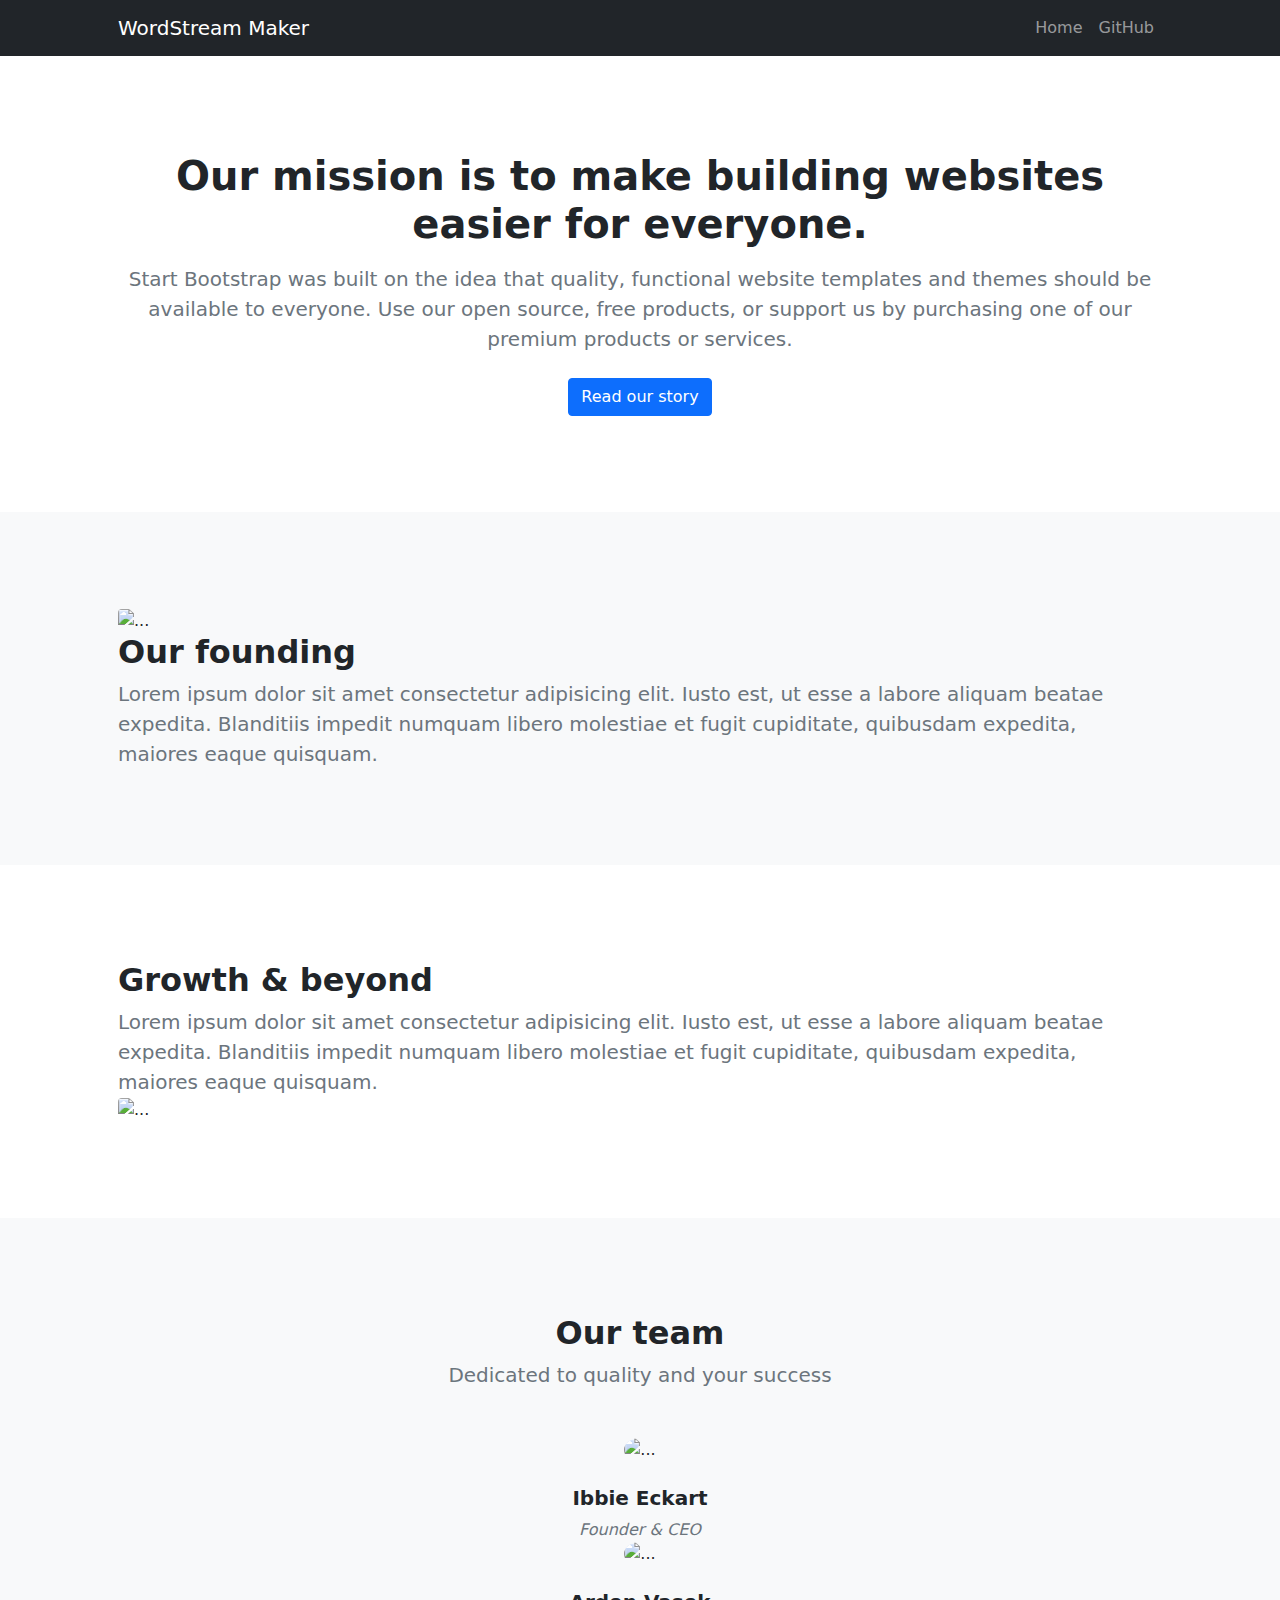
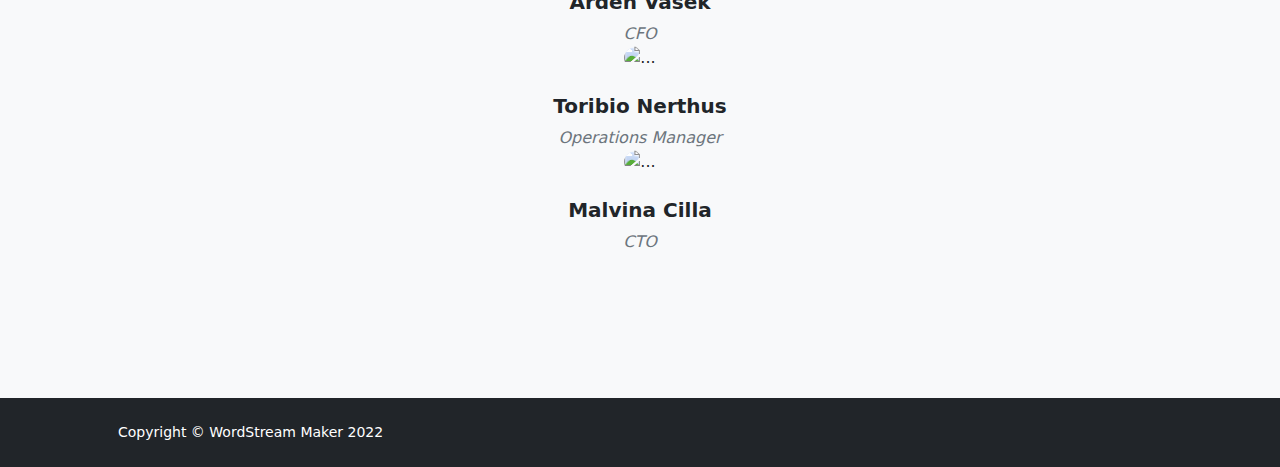
==== commit d98fe908: "menu" ====
--- a/about.html
+++ b/about.html
@@ -22,9 +22,7 @@
                     <div class="collapse navbar-collapse" id="navbarSupportedContent">
                         <ul class="navbar-nav ms-auto mb-2 mb-lg-0">
                             <li class="nav-item"><a class="nav-link" href="index.html">Home</a></li>
-                            <li class="nav-item"><a class="nav-link" href="about.html">About</a></li>
 							<li class="nav-item"><a class="nav-link" href="https://github.com/huyen-nguyen/maker" target="_blank">GitHub</a></li>
-                            <li class="nav-item"><a class="nav-link" href="faq.html">FAQ</a></li>
                         </ul>
                     </div>
                 </div>
